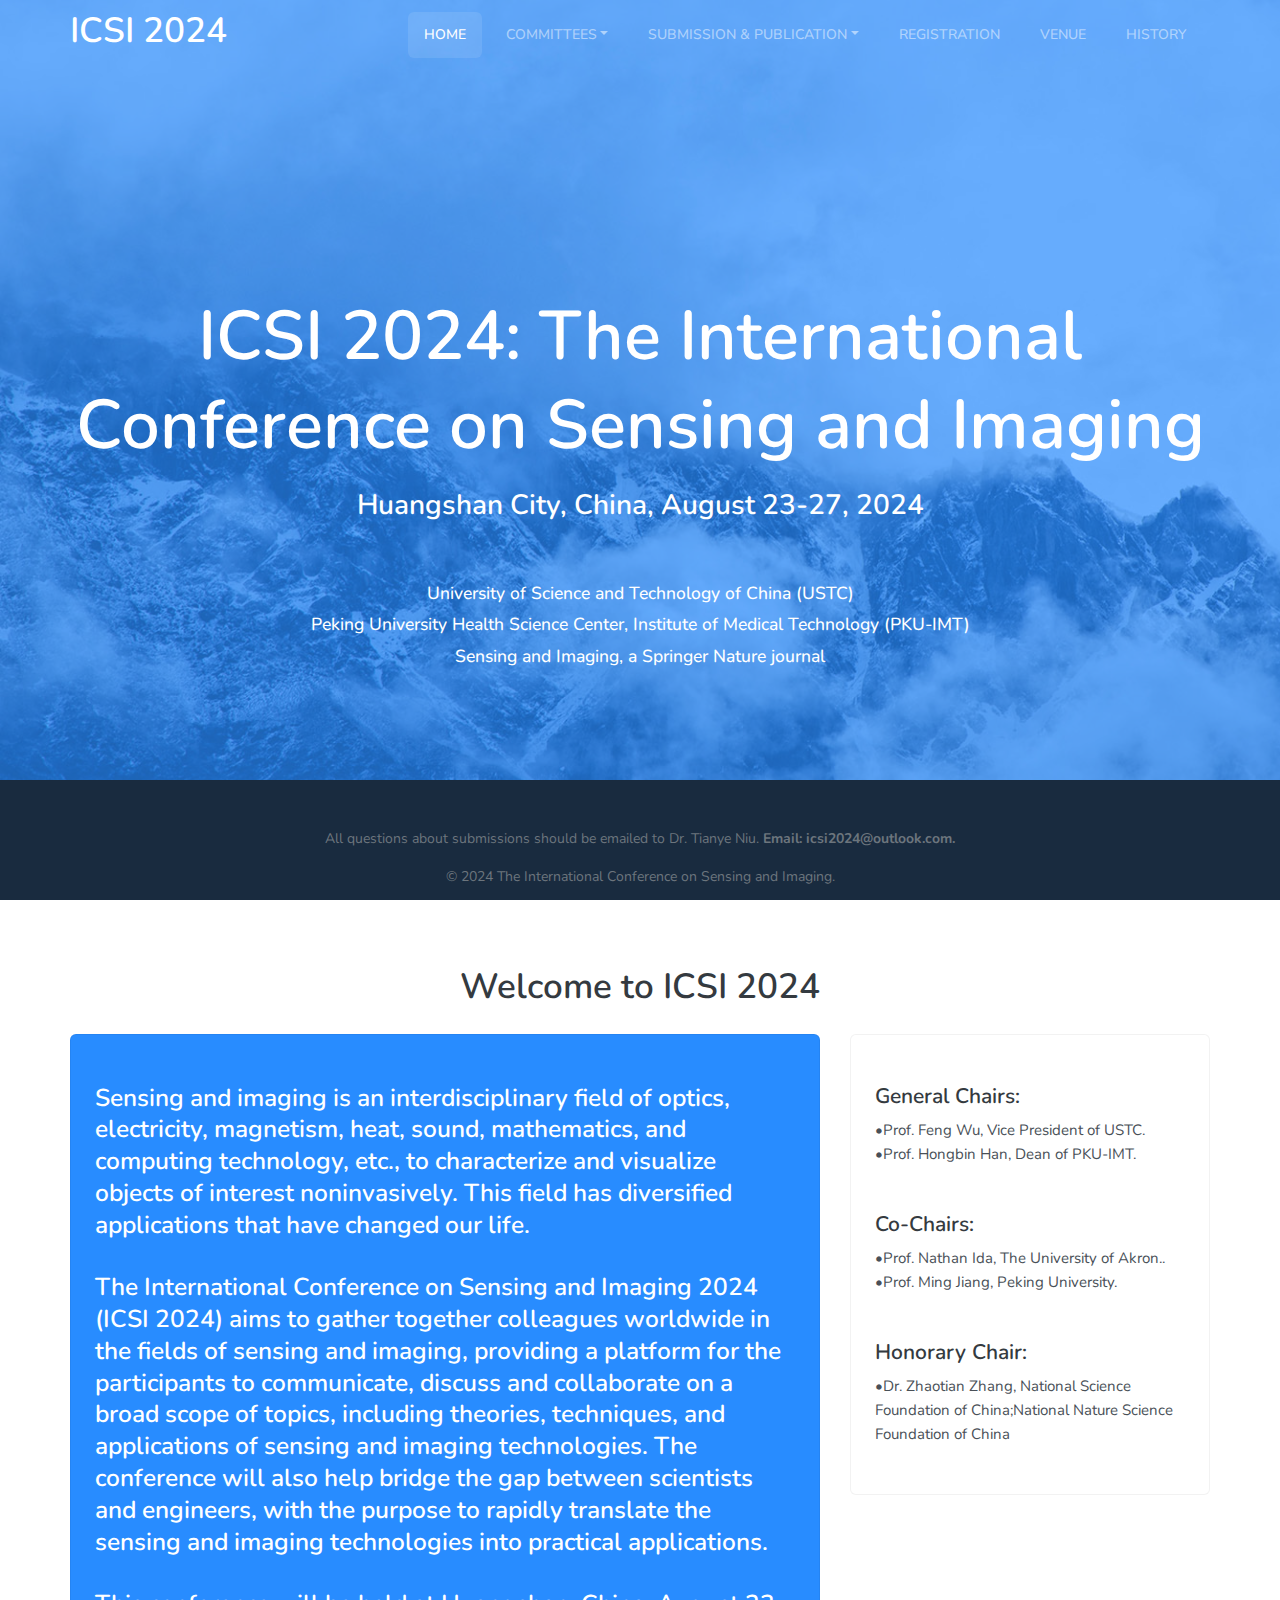
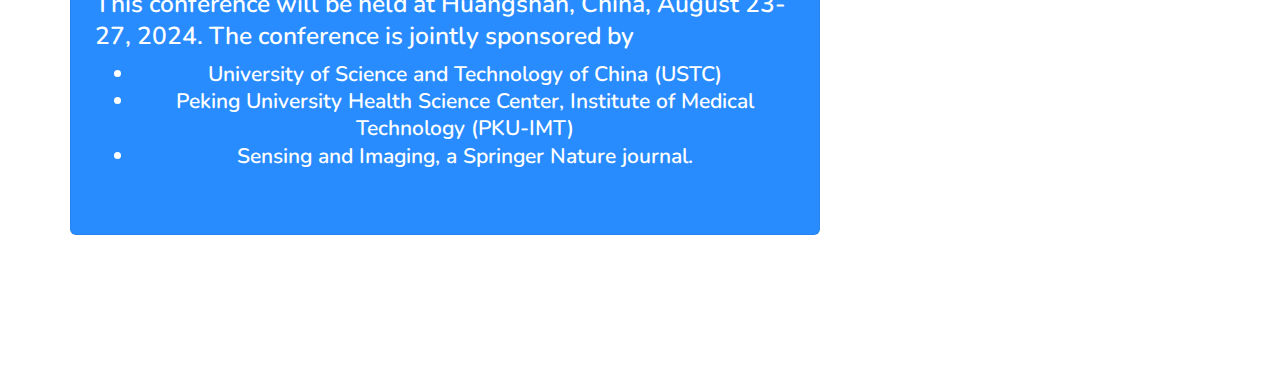
==== index.html @ db4b4c0b "Update index.html" ====
<!DOCTYPE html>
<html>
  <head>
    <meta charset="utf-8">
    <!-- <meta name="viewport" content="width=device-width, initial-scale=1, shrink-to-fit=no"> -->
    <meta name="viewport" content="width=device-width, initial-scale=1, maximum-scale=1, user-scalable=no">
    <meta name="description" content="Probably the most complete UI kit out there. Multiple functionalities and controls added,  extended color palette and beautiful typography, designed as its own extended version of Bootstrap at  the highest level of quality.                             ">
    <meta name="author" content="Webpixels">
    <title>ICSI 2024</title>
    <!-- Fonts -->
    <link href="https://fonts.googleapis.com/css?family=Nunito:400,600,700,800|Roboto:400,500,700" rel="stylesheet">
    <!-- Theme CSS -->
    <link type="text/css" href="./assets/css/theme.css" rel="stylesheet">
    <!-- Demo CSS - No need to use these in your project -->
    <link type="text/css" href="./assets/css/demo.css" rel="stylesheet">
  </head>
  <body style="padding-right:0;padding-left:0">
    <nav class="navbar navbar-expand-lg navbar-transparent navbar-dark bg-dark">
        <div class="container">
            <h1 class="text-white" >ICSI 2024</h1>
          <div class="navbar-collapse offcanvas-collapse" id="navbar_main">
            <ul class="navbar-nav ml-auto align-items-lg-center">
              <h6 class="dropdown-header font-weight-600 d-lg-none px-0">Menu</h6>
              <li class="nav-item active">
                <a class="nav-link" href="./index.html">HOME</a>
              </li>
              <li class="nav-item dropdown">
                <a class="nav-link dropdown-toggle" href="#" id="navbar_main_dropdown_1" role="button" data-toggle="dropdown" aria-haspopup="true" aria-expanded="false">COMMITTEES</a>
                <div class="dropdown-menu" aria-labelledby="navbar_1_dropdown_1">
                  <a class="dropdown-item" href="./committee/Academic.htm">Academic Committee</a>
                  <a class="dropdown-item" href="./committee/Organization.htm">Organization Committee</a>
                  <a class="dropdown-item" href="./committee/Program.htm">Program Committee</a>
                  <a class="dropdown-item" href="./committee/Award.htm">Award Committee</a>
                  <a class="dropdown-item" href="./committee/Invited.htm">Invited Speakers</a>
                  <a class="dropdown-item" href="./committee/Sponsors.htm">Sponsors</a>
                </div>
              </li>
              <li class="nav-item dropdown">
                <a class="nav-link dropdown-toggle" href="#" id="navbar_main_dropdown_1" role="button" data-toggle="dropdown" aria-haspopup="true" aria-expanded="false">SUBMISSION & PUBLICATION</a>
                <div class="dropdown-menu" aria-labelledby="navbar_1_dropdown_1">
                  <a class="dropdown-item" href="./SUB_PUBLI/Submission.htm">Submission Guidelines</a>
                  <a class="dropdown-item" href="./SUB_PUBLI/Topics.htm">Scope and Sessions</a>
                  <a class="dropdown-item" href="./SUB_PUBLI/Publication.htm">Publication</a>
                  <a class="dropdown-item" href="./SUB_PUBLI/Best_paper.htm">Best Paper Awards</a>
                </div>
              </li>
              <li class="nav-item">
                <a class="nav-link" href="./register/register.html">REGISTRATION</a>
              </li>
              <li class="nav-item">
                <a class="nav-link" href="./VENUE/venue.htm">VENUE</a>
              </li>
              <li class="nav-item">
                <a class="nav-link" href="./HISTORY/history.htm">HISTORY</a>
              </li>
            </ul>
          </div>
        </div>
      </nav>
    
    <main class="main">
        
      <section class="spotlight parallax bg-cover bg-size--cover" data-spotlight="fullscreen" style="background-image: url('assets/images/backgrounds/img-1.jpg');">
        <span class="mask bg-primary alpha-7"></span>
        <div class="spotlight-holder py-lg pt-lg-xl">
          <div class="container d-flex align-items-center no-padding">
            <div class="col">
              <div class="row cols-xs-space align-items-center text-center text-md-left justify-content-center">
                <div class="col-20">
                  <div class="text-center mt-5">
                    <h2 class="heading display-4 font-weight-400 text-white mt-5 animated"  data-animation-in="fadeInUp" data-animation-delay="2000">
                      <span class="font-weight-600" style="font-size: calc(1em + 1vw); width: 200%; ">ICSI 2024: The International Conference on Sensing and Imaging</span>
                    </h2>
                    <p class=" font-weight-500 text-white mt-3 lh-180 c-white animated" data-animation-in="fadeInUp" data-animation-delay="2500">
                      <h2 class="text-white">Huangshan City, China, August 23-27, 2024</h4>
                    </p>
                    <br>
                    <!-- <p class="lead font-weight-500 text-white mt-3 lh-180 c-white animated" data-animation-in="fadeInUp" data-animation-delay="2500">
                       <h2 class="text-white">Register for your participation </h4></b><br><br><br><br><br><br><br><br>
                    </p> -->
                    <p class="lead font-weight-500 text-white mt-3 lh-180 c-white animated" data-animation-in="fadeInUp" data-animation-delay="2500">
                        University of Science and Technology of China (USTC)<br>
                        Peking University Health Science Center, Institute of Medical Technology (PKU-IMT)<br>
                        Sensing and Imaging, a Springer Nature journal
                    </p>
                  </div>
                </div>
              </div>
            </div>
          </div>
        </div>
      </section> 

    <section class="slice-lg">
        <div class="container">
            <h1 class="text-center mb-4">
                Welcome to ICSI 2024
            </h1>
          <div class="row-wrapper">
            <div class="row cols-xs-space cols-sm-space cols-md-space">
              <div class="col-md-8">
                <div class="card bg-primary">
                  <div class="card-body py-5">
                    <div class="d-flex align-items-start">
                      <div class="icon-text">
                        <h3 class="heading text-white h3">Sensing and imaging is an interdisciplinary field of optics, electricity, magnetism, heat, sound, mathematics, and computing technology, etc., to characterize and visualize objects of interest noninvasively. This field has diversified applications that have changed our life.</h3>
                        <br>
                        <h3 class="heading text-white h3">The International Conference on Sensing and Imaging 2024 (ICSI 2024) aims to gather together colleagues worldwide in the fields of sensing and imaging, providing a platform for the participants to communicate, discuss and collaborate on a broad scope of topics, including theories, techniques, and applications of sensing and imaging technologies. The conference will also help bridge the gap between scientists and engineers, with the purpose to rapidly translate the sensing and imaging technologies into practical applications.</h3>
                        <br>
                        <h3 class="heading text-white h3">This conference will be held at Huangshan, China, August 23-27, 2024. 
                            The conference is jointly sponsored by
                        </h3>
                        <h4>
                            <ul class="text-center text-white">
                                <li>University of Science and Technology of China (USTC)</li>
                                <li>Peking University Health Science Center, Institute of Medical Technology (PKU-IMT)</li>
                                <li>Sensing and Imaging, a Springer Nature journal.</li>    
                            </ul>
                        </h4>
                    </div>
                    </div>
                  </div>
                </div>
              </div>
              <div class="col-md-4">
                <div class="card">
                  <div class="card-body py-5">
                    <div class="d-flex align-items-start">
                      <div class="icon-text">
                        <h3 class="heading h4">General Chairs:</h3>
                        <p class="mb-0" style="font-size:15px;">•Prof. Feng Wu, Vice President of USTC.<br>
                            •Prof. Hongbin Han, Dean of PKU-IMT.</p>
                        <br><br>
                        <h3 class="heading h4" >Co-Chairs:</h3>
                        <p class="mb-0" style="font-size:15px;">•Prof. Nathan Ida, The University of Akron..<br>
                            •Prof. Ming Jiang, Peking University.</p>
                            <br><br>
                        <h3 class="heading h4" >Honorary Chair:</h3>
                        <p class="mb-0" style="font-size:15px;">•Dr. Zhaotian Zhang, National Science Foundation of China;National Nature Science Foundation of China</p>                    
                      </div>
                    </div>
                  </div>
                </div>
              </div>
            </div>
          </div>

        </div>
      </section>

    </main>
    <footer class="pt-5 pb-3 footer  footer-dark bg-tertiary">
        <div class="container">
          
          <!-- <div class="d-flex align-items-center"> -->
            <span class="center">
            <p class="text-center">All questions about submissions should be emailed to Dr. Tianye Niu.
                <strong>Email: icsi2024@outlook.com.</strong></p>
              &copy; 2024 The International Conference on Sensing and Imaging.
            </span>
          <!-- </div> -->
        </div>
      </footer>
    <!-- Core -->
    <script src="./assets/vendor/jquery/jquery.min.js"></script>
    <script src="./assets/vendor/popper/popper.min.js"></script>
    <script src="./assets/js/bootstrap/bootstrap.min.js"></script>
    <!-- FontAwesome 5 -->
    <script src="./assets/vendor/fontawesome/js/fontawesome-all.min.js" defer></script>
    <!-- Page plugins -->
    <script src="./assets/vendor/bootstrap-select/js/bootstrap-select.min.js"></script>
    <script src="./assets/vendor/bootstrap-tagsinput/bootstrap-tagsinput.min.js"></script>
    <script src="./assets/vendor/input-mask/input-mask.min.js"></script>
    <script src="./assets/vendor/nouislider/js/nouislider.min.js"></script>
    <script src="./assets/vendor/textarea-autosize/textarea-autosize.min.js"></script>
    <!-- Theme JS -->
    <script src="./assets/js/theme.js"></script>
  </body>
</html>
---- assets/css/theme.css ----
:root{--blue: #3369d6;--indigo: #5603ad;--purple: #801096;--pink: #e36397;--red: #f03;--orange: #ff3b00;--yellow: #ffd600;--green: #00c759;--teal: #73e9ef;--cyan: #2bffc6;--white: #fff;--gray: #6c757d;--gray-dark: #343a40;--light: #dee2e6;--lighter: #f8f9fa;--primary: #288cff;--secondary: #e8f2ff;--success: #00c759;--info: #73e9ef;--warning: #ff3b00;--danger: #f03;--light: #e9ecef;--dark: #343a40;--tertiary: #192b3f;--breakpoint-xs: 0;--breakpoint-sm: 576px;--breakpoint-md: 768px;--breakpoint-lg: 992px;--breakpoint-xl: 1200px;--font-family-sans-serif: -apple-system, BlinkMacSystemFont, "Segoe UI", Roboto, "Helvetica Neue", Arial, sans-serif, "Apple Color Emoji", "Segoe UI Emoji", "Segoe UI Symbol";--font-family-monospace: SFMono-Regular, Menlo, Monaco, Consolas, "Liberation Mono", "Courier New", monospace}*,*::before,*::after{box-sizing:border-box}html{font-family:sans-serif;line-height:1.15;-webkit-text-size-adjust:100%;-ms-text-size-adjust:100%;-ms-overflow-style:scrollbar;-webkit-tap-highlight-color:transparent}@-ms-viewport{width:device-width}article,aside,dialog,figcaption,figure,footer,header,hgroup,main,nav,section{display:block}
body{margin:0;font-family:"Nunito",sans-serif;font-size:.875rem;font-weight:400;line-height:1.6;color:#495057;text-align:left;background-color:#fff}[tabindex="-1"]:focus{outline:0 !important}hr{box-sizing:content-box;height:0;overflow:visible}h1,h2,h3,h4,h5,h6{margin-top:0;margin-bottom:.5rem}p{margin-top:0;margin-bottom:1rem}abbr[title],abbr[data-original-title]{text-decoration:underline;text-decoration:underline dotted;cursor:help;border-bottom:0}address{margin-bottom:1rem;font-style:normal;line-height:inherit}ol,ul,dl{margin-top:0;margin-bottom:1rem}ol ol,ul ul,ol ul,ul ol{margin-bottom:0}dt{font-weight:600}dd{margin-bottom:.5rem;margin-left:0}blockquote{margin:0 0 1rem}dfn{font-style:italic}b,strong{font-weight:bolder}small{font-size:80%}sub,sup{position:relative;font-size:75%;line-height:0;vertical-align:baseline}sub{bottom:-.25em}sup{top:-.5em}a{color:#288cff;text-decoration:none;background-color:transparent;-webkit-text-decoration-skip:objects}a:hover{color:#0066db;text-decoration:unone}a:not([href]):not([tabindex]){color:inherit;text-decoration:none}a:not([href]):not([tabindex]):hover,a:not([href]):not([tabindex]):focus{color:inherit;text-decoration:none}a:not([href]):not([tabindex]):focus{outline:0}pre,code,kbd,samp{font-family:monospace, monospace;font-size:1em}pre{margin-top:0;margin-bottom:1rem;overflow:auto;-ms-overflow-style:scrollbar}figure{margin:0 0 1rem}img{vertical-align:middle;border-style:none}svg:not(:root){overflow:hidden}table{border-collapse:collapse}caption{padding-top:.75rem;padding-bottom:.75rem;color:#adb5bd;text-align:left;caption-side:bottom}th{text-align:inherit}label{display:inline-block;margin-bottom:.5rem}button{border-radius:0}button:focus{outline:1px dotted;outline:5px auto -webkit-focus-ring-color}input,button,select,optgroup,textarea{margin:0;font-family:inherit;font-size:inherit;line-height:inherit}button,input{overflow:visible}button,select{text-transform:none}button,html [type="button"],[type="reset"],[type="submit"]{-webkit-appearance:button}button::-moz-focus-inner,[type="button"]::-moz-focus-inner,[type="reset"]::-moz-focus-inner,[type="submit"]::-moz-focus-inner{padding:0;border-style:none}input[type="radio"],input[type="checkbox"]{box-sizing:border-box;padding:0}input[type="date"],input[type="time"],input[type="datetime-local"],input[type="month"]{-webkit-appearance:listbox}textarea{overflow:auto;resize:vertical}fieldset{min-width:0;padding:0;margin:0;border:0}legend{display:block;width:100%;max-width:100%;padding:0;margin-bottom:.5rem;font-size:1.5rem;line-height:inherit;color:inherit;white-space:normal}progress{vertical-align:baseline}[type="number"]::-webkit-inner-spin-button,[type="number"]::-webkit-outer-spin-button{height:auto}[type="search"]{outline-offset:-2px;-webkit-appearance:none}[type="search"]::-webkit-search-cancel-button,[type="search"]::-webkit-search-decoration{-webkit-appearance:none}::-webkit-file-upload-button{font:inherit;-webkit-appearance:button}output{display:inline-block}summary{display:list-item;cursor:pointer}template{display:none}[hidden]{display:none !important}h1,h2,h3,h4,h5,h6,.h1,.h2,.h3,.h4,.h5,.h6{margin-bottom:.5rem;font-family:inherit;font-weight:600;line-height:1.3;color:#343a40}h1,.h1{font-size:2.1875rem}h2,.h2{font-size:1.75rem}h3,.h3{font-size:1.53125rem}h4,.h4{font-size:1.3125rem}h5,.h5{font-size:1.09375rem}h6,.h6{font-size:.875rem}.lead{font-size:1.09375rem;font-weight:300}.display-1{font-size:6rem;font-weight:300;line-height:1.3}.display-2{font-size:5.5rem;font-weight:300;line-height:1.3}.display-3{font-size:4.5rem;font-weight:300;line-height:1.3}.display-4{font-size:3.5rem;font-weight:300;line-height:1.3}hr{margin-top:1rem;margin-bottom:1rem;border:0;border-top:.0625rem solid rgba(0,0,0,0.1)}small,.small{font-size:80%;font-weight:400}mark,.mark{padding:.2em;background-color:#fcf8e3}.list-unstyled{padding-left:0;list-style:none}.list-inline{padding-left:0;list-style:none}.list-inline-item{display:inline-block}.list-inline-item:not(:last-child){margin-right:.5rem}.initialism{font-size:90%;text-transform:uppercase}.blockquote{margin-bottom:1rem;font-size:1.09375rem}.blockquote-footer{display:block;font-size:80%;color:#6c757d}.blockquote-footer::before{content:"\2014 \00A0"}.img-fluid{max-width:100%;height:auto}.img-thumbnail{padding:.25rem;background-color:#fff;border:.0625rem solid #dee2e6;border-radius:.375rem;box-shadow:0 1px 2px rgba(0,0,0,0.075);max-width:100%;height:auto}.figure{display:inline-block}.figure-img{margin-bottom:.5rem;line-height:1}.figure-caption{font-size:90%;color:#6c757d}code,kbd,pre,samp{font-family:SFMono-Regular,Menlo,Monaco,Consolas,"Liberation Mono","Courier New",monospace}code{font-size:87.5%;color:#e36397;word-break:break-word}a>code{color:inherit}kbd{padding:.2rem .4rem;font-size:87.5%;color:#fff;background-color:#212529;border-radius:.25rem;box-shadow:inset 0 -0.1rem 0 rgba(0,0,0,0.25)}kbd kbd{padding:0;font-size:100%;font-weight:600;box-shadow:none}pre{display:block;font-size:87.5%;color:#212529}pre code{font-size:inherit;color:inherit;word-break:normal}.pre-scrollable{max-height:340px;overflow-y:scroll}.container{width:100%;padding-right:0px;padding-left:0px;margin-right:auto;margin-left:auto}@media (min-width: 576px){.container{max-width:540px}}@media (min-width: 768px){.container{max-width:720px}}@media (min-width: 992px){.container{max-width:960px}}@media (min-width: 1200px){.container{max-width:1140px}}.container-fluid{width:100%;padding-right:0;padding-left:0;margin-right:auto;margin-left:auto}.row{display:flex;flex-wrap:wrap;margin-right:-15px;margin-left:-15px}.no-gutters{margin-right:0;margin-left:0}.no-gutters>.col,.no-gutters>[class*="col-"]{padding-right:0;padding-left:0}.col-1,.col-2,.col-3,.col-4,.col-5,.col-6,.col-7,.col-8,.col-9,.col-10,.col-11,.col-12,.col,.col-auto,.col-sm-1,.col-sm-2,.col-sm-3,.col-sm-4,.col-sm-5,.col-sm-6,.col-sm-7,.col-sm-8,.col-sm-9,.col-sm-10,.col-sm-11,.col-sm-12,.col-sm,.col-sm-auto,.col-md-1,.col-md-2,.col-md-3,.col-md-4,.col-md-5,.col-md-6,.col-md-7,.col-md-8,.col-md-9,.col-md-10,.col-md-11,.col-md-12,.col-md,.col-md-auto,.col-lg-1,.col-lg-2,.col-lg-3,.col-lg-4,.col-lg-5,.col-lg-6,.col-lg-7,.col-lg-8,.col-lg-9,.col-lg-10,.col-lg-11,.col-lg-12,.col-lg,.col-lg-auto,.col-xl-1,.col-xl-2,.col-xl-3,.col-xl-4,.col-xl-5,.col-xl-6,.col-xl-7,.col-xl-8,.col-xl-9,.col-xl-10,.col-xl-11,.col-xl-12,.col-xl,.col-xl-auto{position:relative;width:100%;min-height:1px;padding-right:15px;padding-left:15px}.col{flex-basis:0;flex-grow:1;max-width:100%}.col-auto{flex:0 0 auto;width:auto;max-width:none}.col-1{flex:0 0 8.3333333333%;max-width:8.3333333333%}.col-2{flex:0 0 16.6666666667%;max-width:16.6666666667%}.col-3{flex:0 0 25%;max-width:25%}.col-4{flex:0 0 33.3333333333%;max-width:33.3333333333%}.col-5{flex:0 0 41.6666666667%;max-width:41.6666666667%}.col-6{flex:0 0 50%;max-width:50%}.col-7{flex:0 0 58.3333333333%;max-width:58.3333333333%}.col-8{flex:0 0 66.6666666667%;max-width:66.6666666667%}.col-9{flex:0 0 75%;max-width:75%}.col-10{flex:0 0 83.3333333333%;max-width:83.3333333333%}.col-11{flex:0 0 91.6666666667%;max-width:91.6666666667%}.col-12{flex:0 0 100%;max-width:100%}.order-first{order:-1}.order-last{order:13}.order-0{order:0}.order-1{order:1}.order-2{order:2}.order-3{order:3}.order-4{order:4}.order-5{order:5}.order-6{order:6}.order-7{order:7}.order-8{order:8}.order-9{order:9}.order-10{order:10}.order-11{order:11}.order-12{order:12}.offset-1{margin-left:8.3333333333%}.offset-2{margin-left:16.6666666667%}.offset-3{margin-left:25%}.offset-4{margin-left:33.3333333333%}.offset-5{margin-left:41.6666666667%}.offset-6{margin-left:50%}.offset-7{margin-left:58.3333333333%}.offset-8{margin-left:66.6666666667%}.offset-9{margin-left:75%}.offset-10{margin-left:83.3333333333%}.offset-11{margin-left:91.6666666667%}@media (min-width: 576px){.col-sm{flex-basis:0;flex-grow:1;max-width:100%}.col-sm-auto{flex:0 0 auto;width:auto;max-width:none}.col-sm-1{flex:0 0 8.3333333333%;max-width:8.3333333333%}.col-sm-2{flex:0 0 16.6666666667%;max-width:16.6666666667%}.col-sm-3{flex:0 0 25%;max-width:25%}.col-sm-4{flex:0 0 33.3333333333%;max-width:33.3333333333%}.col-sm-5{flex:0 0 41.6666666667%;max-width:41.6666666667%}.col-sm-6{flex:0 0 50%;max-width:50%}.col-sm-7{flex:0 0 58.3333333333%;max-width:58.3333333333%}.col-sm-8{flex:0 0 66.6666666667%;max-width:66.6666666667%}.col-sm-9{flex:0 0 75%;max-width:75%}.col-sm-10{flex:0 0 83.3333333333%;max-width:83.3333333333%}.col-sm-11{flex:0 0 91.6666666667%;max-width:91.6666666667%}.col-sm-12{flex:0 0 100%;max-width:100%}.order-sm-first{order:-1}.order-sm-last{order:13}.order-sm-0{order:0}.order-sm-1{order:1}.order-sm-2{order:2}.order-sm-3{order:3}.order-sm-4{order:4}.order-sm-5{order:5}.order-sm-6{order:6}.order-sm-7{order:7}.order-sm-8{order:8}.order-sm-9{order:9}.order-sm-10{order:10}.order-sm-11{order:11}.order-sm-12{order:12}.offset-sm-0{margin-left:0}.offset-sm-1{margin-left:8.3333333333%}.offset-sm-2{margin-left:16.6666666667%}.offset-sm-3{margin-left:25%}.offset-sm-4{margin-left:33.3333333333%}.offset-sm-5{margin-left:41.6666666667%}.offset-sm-6{margin-left:50%}.offset-sm-7{margin-left:58.3333333333%}.offset-sm-8{margin-left:66.6666666667%}.offset-sm-9{margin-left:75%}.offset-sm-10{margin-left:83.3333333333%}.offset-sm-11{margin-left:91.6666666667%}}@media (min-width: 768px){.col-md{flex-basis:0;flex-grow:1;max-width:100%}.col-md-auto{flex:0 0 auto;width:auto;max-width:none}.col-md-1{flex:0 0 8.3333333333%;max-width:8.3333333333%}.col-md-2{flex:0 0 16.6666666667%;max-width:16.6666666667%}.col-md-3{flex:0 0 25%;max-width:25%}.col-md-4{flex:0 0 33.3333333333%;max-width:33.3333333333%}.col-md-5{flex:0 0 41.6666666667%;max-width:41.6666666667%}.col-md-6{flex:0 0 50%;max-width:50%}.col-md-7{flex:0 0 58.3333333333%;max-width:58.3333333333%}.col-md-8{flex:0 0 66.6666666667%;max-width:66.6666666667%}.col-md-9{flex:0 0 75%;max-width:75%}.col-md-10{flex:0 0 83.3333333333%;max-width:83.3333333333%}.col-md-11{flex:0 0 91.6666666667%;max-width:91.6666666667%}.col-md-12{flex:0 0 100%;max-width:100%}.order-md-first{order:-1}.order-md-last{order:13}.order-md-0{order:0}.order-md-1{order:1}.order-md-2{order:2}.order-md-3{order:3}.order-md-4{order:4}.order-md-5{order:5}.order-md-6{order:6}.order-md-7{order:7}.order-md-8{order:8}.order-md-9{order:9}.order-md-10{order:10}.order-md-11{order:11}.order-md-12{order:12}.offset-md-0{margin-left:0}.offset-md-1{margin-left:8.3333333333%}.offset-md-2{margin-left:16.6666666667%}.offset-md-3{margin-left:25%}.offset-md-4{margin-left:33.3333333333%}.offset-md-5{margin-left:41.6666666667%}.offset-md-6{margin-left:50%}.offset-md-7{margin-left:58.3333333333%}.offset-md-8{margin-left:66.6666666667%}.offset-md-9{margin-left:75%}.offset-md-10{margin-left:83.3333333333%}.offset-md-11{margin-left:91.6666666667%}}@media (min-width: 992px){.col-lg{flex-basis:0;flex-grow:1;max-width:100%}.col-lg-auto{flex:0 0 auto;width:auto;max-width:none}.col-lg-1{flex:0 0 8.3333333333%;max-width:8.3333333333%}.col-lg-2{flex:0 0 16.6666666667%;max-width:16.6666666667%}.col-lg-3{flex:0 0 25%;max-width:25%}.col-lg-4{flex:0 0 33.3333333333%;max-width:33.3333333333%}.col-lg-5{flex:0 0 41.6666666667%;max-width:41.6666666667%}.col-lg-6{flex:0 0 50%;max-width:50%}.col-lg-7{flex:0 0 58.3333333333%;max-width:58.3333333333%}.col-lg-8{flex:0 0 66.6666666667%;max-width:66.6666666667%}.col-lg-9{flex:0 0 75%;max-width:75%}.col-lg-10{flex:0 0 83.3333333333%;max-width:83.3333333333%}.col-lg-11{flex:0 0 91.6666666667%;max-width:91.6666666667%}.col-lg-12{flex:0 0 100%;max-width:100%}.order-lg-first{order:-1}.order-lg-last{order:13}.order-lg-0{order:0}.order-lg-1{order:1}.order-lg-2{order:2}.order-lg-3{order:3}.order-lg-4{order:4}.order-lg-5{order:5}.order-lg-6{order:6}.order-lg-7{order:7}.order-lg-8{order:8}.order-lg-9{order:9}.order-lg-10{order:10}.order-lg-11{order:11}.order-lg-12{order:12}.offset-lg-0{margin-left:0}.offset-lg-1{margin-left:8.3333333333%}.offset-lg-2{margin-left:16.6666666667%}.offset-lg-3{margin-left:25%}.offset-lg-4{margin-left:33.3333333333%}.offset-lg-5{margin-left:41.6666666667%}.offset-lg-6{margin-left:50%}.offset-lg-7{margin-left:58.3333333333%}.offset-lg-8{margin-left:66.6666666667%}.offset-lg-9{margin-left:75%}.offset-lg-10{margin-left:83.3333333333%}.offset-lg-11{margin-left:91.6666666667%}}@media (min-width: 1200px){.col-xl{flex-basis:0;flex-grow:1;max-width:100%}.col-xl-auto{flex:0 0 auto;width:auto;max-width:none}.col-xl-1{flex:0 0 8.3333333333%;max-width:8.3333333333%}.col-xl-2{flex:0 0 16.6666666667%;max-width:16.6666666667%}.col-xl-3{flex:0 0 25%;max-width:25%}.col-xl-4{flex:0 0 33.3333333333%;max-width:33.3333333333%}.col-xl-5{flex:0 0 41.6666666667%;max-width:41.6666666667%}.col-xl-6{flex:0 0 50%;max-width:50%}.col-xl-7{flex:0 0 58.3333333333%;max-width:58.3333333333%}.col-xl-8{flex:0 0 66.6666666667%;max-width:66.6666666667%}.col-xl-9{flex:0 0 75%;max-width:75%}.col-xl-10{flex:0 0 83.3333333333%;max-width:83.3333333333%}.col-xl-11{flex:0 0 91.6666666667%;max-width:91.6666666667%}.col-xl-12{flex:0 0 100%;max-width:100%}.order-xl-first{order:-1}.order-xl-last{order:13}.order-xl-0{order:0}.order-xl-1{order:1}.order-xl-2{order:2}.order-xl-3{order:3}.order-xl-4{order:4}.order-xl-5{order:5}.order-xl-6{order:6}.order-xl-7{order:7}.order-xl-8{order:8}.order-xl-9{order:9}.order-xl-10{order:10}.order-xl-11{order:11}.order-xl-12{order:12}.offset-xl-0{margin-left:0}.offset-xl-1{margin-left:8.3333333333%}.offset-xl-2{margin-left:16.6666666667%}.offset-xl-3{margin-left:25%}.offset-xl-4{margin-left:33.3333333333%}.offset-xl-5{margin-left:41.6666666667%}.offset-xl-6{margin-left:50%}.offset-xl-7{margin-left:58.3333333333%}.offset-xl-8{margin-left:66.6666666667%}.offset-xl-9{margin-left:75%}.offset-xl-10{margin-left:83.3333333333%}.offset-xl-11{margin-left:91.6666666667%}}.table{width:100%;max-width:100%;margin-bottom:1rem;background-color:transparent}.table th,.table td{padding:.75rem;vertical-align:top;border-top:.0625rem solid #dee2e6}.table thead th{vertical-align:bottom;border-bottom:.125rem solid #dee2e6}.table tbody+tbody{border-top:.125rem solid #dee2e6}.table .table{background-color:#fff}.table-sm th,.table-sm td{padding:.3rem}.table-bordered{border:.0625rem solid #dee2e6}.table-bordered th,.table-bordered td{border:.0625rem solid #dee2e6}.table-bordered thead th,.table-bordered thead td{border-bottom-width:.125rem}.table-striped tbody tr:nth-of-type(odd){background-color:rgba(0,0,0,0.05)}.table-hover tbody tr:hover{background-color:rgba(0,0,0,0.075)}.table-primary,.table-primary>th,.table-primary>td{background-color:#c3dfff}.table-hover .table-primary:hover{background-color:#aad1ff}.table-hover .table-primary:hover>td,.table-hover .table-primary:hover>th{background-color:#aad1ff}.table-secondary,.table-secondary>th,.table-secondary>td{background-color:#f9fbff}.table-hover .table-secondary:hover{background-color:#e0eaff}.table-hover .table-secondary:hover>td,.table-hover .table-secondary:hover>th{background-color:#e0eaff}.table-success,.table-success>th,.table-success>td{background-color:#b8efd1}.table-hover .table-success:hover{background-color:#a3eac4}.table-hover .table-success:hover>td,.table-hover .table-success:hover>th{background-color:#a3eac4}.table-info,.table-info>th,.table-info>td{background-color:#d8f9fb}.table-hover .table-info:hover{background-color:#c1f5f9}.table-hover .table-info:hover>td,.table-hover .table-info:hover>th{background-color:#c1f5f9}.table-warning,.table-warning>th,.table-warning>td{background-color:#ffc8b8}.table-hover .table-warning:hover{background-color:#ffb49f}.table-hover .table-warning:hover>td,.table-hover .table-warning:hover>th{background-color:#ffb49f}.table-danger,.table-danger>th,.table-danger>td{background-color:#ffb8c6}.table-hover .table-danger:hover{background-color:#ff9fb2}.table-hover .table-danger:hover>td,.table-hover .table-danger:hover>th{background-color:#ff9fb2}.table-light,.table-light>th,.table-light>td{background-color:#f9fafb}.table-hover .table-light:hover{background-color:#eaedf1}.table-hover .table-light:hover>td,.table-hover .table-light:hover>th{background-color:#eaedf1}.table-dark,.table-dark>th,.table-dark>td{background-color:#c6c8ca}.table-hover .table-dark:hover{background-color:#b9bbbe}.table-hover .table-dark:hover>td,.table-hover .table-dark:hover>th{background-color:#b9bbbe}.table-tertiary,.table-tertiary>th,.table-tertiary>td{background-color:#bfc4c9}.table-hover .table-tertiary:hover{background-color:#b1b7bd}.table-hover .table-tertiary:hover>td,.table-hover .table-tertiary:hover>th{background-color:#b1b7bd}.table-active,.table-active>th,.table-active>td{background-color:rgba(0,0,0,0.075)}.table-hover .table-active:hover{background-color:rgba(0,0,0,0.075)}.table-hover .table-active:hover>td,.table-hover .table-active:hover>th{background-color:rgba(0,0,0,0.075)}.table .thead-dark th{color:#fff;background-color:#212529;border-color:#32383e}.table .thead-light th{color:#495057;background-color:#e9ecef;border-color:#dee2e6}.table-dark{color:#fff;background-color:#212529}.table-dark th,.table-dark td,.table-dark thead th{border-color:#32383e}.table-dark.table-bordered{border:0}.table-dark.table-striped tbody tr:nth-of-type(odd){background-color:rgba(255,255,255,0.05)}.table-dark.table-hover tbody tr:hover{background-color:rgba(255,255,255,0.075)}@media (max-width: 575.98px){.table-responsive-sm{display:block;width:100%;overflow-x:auto;-webkit-overflow-scrolling:touch;-ms-overflow-style:-ms-autohiding-scrollbar}.table-responsive-sm>.table-bordered{border:0}}@media (max-width: 767.98px){.table-responsive-md{display:block;width:100%;overflow-x:auto;-webkit-overflow-scrolling:touch;-ms-overflow-style:-ms-autohiding-scrollbar}.table-responsive-md>.table-bordered{border:0}}@media (max-width: 991.98px){.table-responsive-lg{display:block;width:100%;overflow-x:auto;-webkit-overflow-scrolling:touch;-ms-overflow-style:-ms-autohiding-scrollbar}.table-responsive-lg>.table-bordered{border:0}}@media (max-width: 1199.98px){.table-responsive-xl{display:block;width:100%;overflow-x:auto;-webkit-overflow-scrolling:touch;-ms-overflow-style:-ms-autohiding-scrollbar}.table-responsive-xl>.table-bordered{border:0}}.table-responsive{display:block;width:100%;overflow-x:auto;-webkit-overflow-scrolling:touch;-ms-overflow-style:-ms-autohiding-scrollbar}.table-responsive>.table-bordered{border:0}.form-control{display:block;width:100%;padding:.75rem 1rem;font-size:.875rem;line-height:1.6;color:#495057;background-color:#fff;background-clip:padding-box;border:.0625rem solid #ced4da;border-radius:.375rem;box-shadow:none;transition:all 0.2s ease-in-out}.form-control::-ms-expand{background-color:transparent;border:0}.form-control:focus{color:#495057;background-color:#f8f9fa;border-color:#ced4da;outline:0;box-shadow:none,0 4px 10px 0 rgba(0,0,0,0.04)}.form-control::placeholder{color:#6c757d;opacity:1}.form-control:disabled,.form-control[readonly]{background-color:#e9ecef;opacity:1}select.form-control:not([size]):not([multiple]){height:calc(2.9rem + .125rem)}select.form-control:focus::-ms-value{color:#495057;background-color:#fff}.form-control-file,.form-control-range{display:block;width:100%}.col-form-label{padding-top:calc(.75rem + .0625rem);padding-bottom:calc(.75rem + .0625rem);margin-bottom:0;font-size:inherit;line-height:1.6}.col-form-label-lg{padding-top:calc(.95rem + .0625rem);padding-bottom:calc(.95rem + .0625rem);font-size:1.09375rem;line-height:1.5}.col-form-label-sm{padding-top:calc(.55rem + .0625rem);padding-bottom:calc(.55rem + .0625rem);font-size:.765625rem;line-height:1.5}.form-control-plaintext{display:block;width:100%;padding-top:.75rem;padding-bottom:.75rem;margin-bottom:0;line-height:1.6;background-color:transparent;border:solid transparent;border-width:.0625rem 0}.form-control-plaintext.form-control-sm,.input-group-sm>.form-control-plaintext.form-control,.input-group-sm>.input-group-prepend>.form-control-plaintext.input-group-text,.input-group-sm>.input-group-append>.form-control-plaintext.input-group-text,.input-group-sm>.input-group-prepend>.form-control-plaintext.btn,.input-group-sm>.input-group-append>.form-control-plaintext.btn,.form-control-plaintext.form-control-lg,.input-group-lg>.form-control-plaintext.form-control,.input-group-lg>.input-group-prepend>.form-control-plaintext.input-group-text,.input-group-lg>.input-group-append>.form-control-plaintext.input-group-text,.input-group-lg>.input-group-prepend>.form-control-plaintext.btn,.input-group-lg>.input-group-append>.form-control-plaintext.btn{padding-right:0;padding-left:0}.form-control-sm,.input-group-sm>.form-control,.input-group-sm>.input-group-prepend>.input-group-text,.input-group-sm>.input-group-append>.input-group-text,.input-group-sm>.input-group-prepend>.btn,.input-group-sm>.input-group-append>.btn{padding:.55rem 1rem;font-size:.765625rem;line-height:1.5;border-radius:.25rem}select.form-control-sm:not([size]):not([multiple]),.input-group-sm>select.form-control:not([size]):not([multiple]),.input-group-sm>.input-group-prepend>select.input-group-text:not([size]):not([multiple]),.input-group-sm>.input-group-append>select.input-group-text:not([size]):not([multiple]),.input-group-sm>.input-group-prepend>select.btn:not([size]):not([multiple]),.input-group-sm>.input-group-append>select.btn:not([size]):not([multiple]){height:calc(2.2484375rem + .125rem)}.form-control-lg,.input-group-lg>.form-control,.input-group-lg>.input-group-prepend>.input-group-text,.input-group-lg>.input-group-append>.input-group-text,.input-group-lg>.input-group-prepend>.btn,.input-group-lg>.input-group-append>.btn{padding:.95rem 1rem;font-size:1.09375rem;line-height:1.5;border-radius:.375rem}select.form-control-lg:not([size]):not([multiple]),.input-group-lg>select.form-control:not([size]):not([multiple]),.input-group-lg>.input-group-prepend>select.input-group-text:not([size]):not([multiple]),.input-group-lg>.input-group-append>select.input-group-text:not([size]):not([multiple]),.input-group-lg>.input-group-prepend>select.btn:not([size]):not([multiple]),.input-group-lg>.input-group-append>select.btn:not([size]):not([multiple]){height:calc(3.540625rem + .125rem)}.form-group{margin-bottom:1rem}.form-text{display:block;margin-top:.25rem}.form-row{display:flex;flex-wrap:wrap;margin-right:-5px;margin-left:-5px}.form-row>.col,.form-row>[class*="col-"]{padding-right:5px;padding-left:5px}.form-check{position:relative;display:block;padding-left:1.25rem}.form-check-input{position:absolute;margin-top:.3rem;margin-left:-1.25rem}.form-check-input:disabled ~ .form-check-label{color:#adb5bd}.form-check-label{margin-bottom:0}.form-check-inline{display:inline-flex;align-items:center;padding-left:0;margin-right:.75rem}.form-check-inline .form-check-input{position:static;margin-top:0;margin-right:.3125rem;margin-left:0}.valid-feedback{display:none;width:100%;margin-top:.25rem;font-size:80%;color:#00c759}.valid-tooltip{position:absolute;top:100%;z-index:5;display:none;max-width:100%;padding:.5rem;margin-top:.1rem;font-size:.875rem;line-height:1;color:#fff;background-color:rgba(0,199,89,0.8);border-radius:.2rem}.was-validated .form-control:valid,.form-control.is-valid,.was-validated .custom-select:valid,.custom-select.is-valid{border-color:#00c759}.was-validated .form-control:valid:focus,.form-control.is-valid:focus,.was-validated .custom-select:valid:focus,.custom-select.is-valid:focus{border-color:#00c759;box-shadow:0 0 0 0 rgba(0,199,89,0.25)}.was-validated .form-control:valid ~ .valid-feedback,.was-validated .form-control:valid ~ .valid-tooltip,.form-control.is-valid ~ .valid-feedback,.form-control.is-valid ~ .valid-tooltip,.was-validated .custom-select:valid ~ .valid-feedback,.was-validated .custom-select:valid ~ .valid-tooltip,.custom-select.is-valid ~ .valid-feedback,.custom-select.is-valid ~ .valid-tooltip{display:block}.was-validated .form-check-input:valid ~ .form-check-label,.form-check-input.is-valid ~ .form-check-label{color:#00c759}.was-validated .form-check-input:valid ~ .valid-feedback,.was-validated .form-check-input:valid ~ .valid-tooltip,.form-check-input.is-valid ~ .valid-feedback,.form-check-input.is-valid ~ .valid-tooltip{display:block}.was-validated .custom-control-input:valid ~ .custom-control-label,.custom-control-input.is-valid ~ .custom-control-label{color:#00c759}.was-validated .custom-control-input:valid ~ .custom-control-label::before,.custom-control-input.is-valid ~ .custom-control-label::before{background-color:#48ff9a;border-color:#48ff9a}.was-validated .custom-control-input:valid ~ .valid-feedback,.was-validated .custom-control-input:valid ~ .valid-tooltip,.custom-control-input.is-valid ~ .valid-feedback,.custom-control-input.is-valid ~ .valid-tooltip{display:block}.was-validated .custom-control-input:valid:checked ~ .custom-control-label::before,.custom-control-input.is-valid:checked ~ .custom-control-label::before{background:#00fa70 linear-gradient(180deg, #26fb85, #00fa70) repeat-x;border-color:#48ff9a}.was-validated .custom-control-input:valid:focus ~ .custom-control-label::before,.custom-control-input.is-valid:focus ~ .custom-control-label::before{box-shadow:0 0 0 1px #fff,0 0 0 0 rgba(0,199,89,0.25)}.was-validated .custom-file-input:valid ~ .custom-file-label,.custom-file-input.is-valid ~ .custom-file-label{border-color:#00c759}.was-validated .custom-file-input:valid ~ .custom-file-label::before,.custom-file-input.is-valid ~ .custom-file-label::before{border-color:inherit}.was-validated .custom-file-input:valid ~ .valid-feedback,.was-validated .custom-file-input:valid ~ .valid-tooltip,.custom-file-input.is-valid ~ .valid-feedback,.custom-file-input.is-valid ~ .valid-tooltip{display:block}.was-validated .custom-file-input:valid:focus ~ .custom-file-label,.custom-file-input.is-valid:focus ~ .custom-file-label{box-shadow:0 0 0 0 rgba(0,199,89,0.25)}.invalid-feedback{display:none;width:100%;margin-top:.25rem;font-size:80%;color:#f03}.invalid-tooltip{position:absolute;top:100%;z-index:5;display:none;max-width:100%;padding:.5rem;margin-top:.1rem;font-size:.875rem;line-height:1;color:#fff;background-color:rgba(255,0,51,0.8);border-radius:.2rem}.was-validated .form-control:invalid,.form-control.is-invalid,.was-validated .custom-select:invalid,.custom-select.is-invalid{border-color:#f03}.was-validated .form-control:invalid:focus,.form-control.is-invalid:focus,.was-validated .custom-select:invalid:focus,.custom-select.is-invalid:focus{border-color:#f03;box-shadow:0 0 0 0 rgba(255,0,51,0.25)}.was-validated .form-control:invalid ~ .invalid-feedback,.was-validated .form-control:invalid ~ .invalid-tooltip,.form-control.is-invalid ~ .invalid-feedback,.form-control.is-invalid ~ .invalid-tooltip,.was-validated .custom-select:invalid ~ .invalid-feedback,.was-validated .custom-select:invalid ~ .invalid-tooltip,.custom-select.is-invalid ~ .invalid-feedback,.custom-select.is-invalid ~ .invalid-tooltip{display:block}.was-validated .form-check-input:invalid ~ .form-check-label,.form-check-input.is-invalid ~ .form-check-label{color:#f03}.was-validated .form-check-input:invalid ~ .invalid-feedback,.was-validated .form-check-input:invalid ~ .invalid-tooltip,.form-check-input.is-invalid ~ .invalid-feedback,.form-check-input.is-invalid ~ .invalid-tooltip{display:block}.was-validated .custom-control-input:invalid ~ .custom-control-label,.custom-control-input.is-invalid ~ .custom-control-label{color:#f03}.was-validated .custom-control-input:invalid ~ .custom-control-label::before,.custom-control-input.is-invalid ~ .custom-control-label::before{background-color:#ff8099;border-color:#ff8099}.was-validated .custom-control-input:invalid ~ .invalid-feedback,.was-validated .custom-control-input:invalid ~ .invalid-tooltip,.custom-control-input.is-invalid ~ .invalid-feedback,.custom-control-input.is-invalid ~ .invalid-tooltip{display:block}.was-validated .custom-control-input:invalid:checked ~ .custom-control-label::before,.custom-control-input.is-invalid:checked ~ .custom-control-label::before{background:#ff335c linear-gradient(180deg, #ff5274, #ff335c) repeat-x;border-color:#ff8099}.was-validated .custom-control-input:invalid:focus ~ .custom-control-label::before,.custom-control-input.is-invalid:focus ~ .custom-control-label::before{box-shadow:0 0 0 1px #fff,0 0 0 0 rgba(255,0,51,0.25)}.was-validated .custom-file-input:invalid ~ .custom-file-label,.custom-file-input.is-invalid ~ .custom-file-label{border-color:#f03}.was-validated .custom-file-input:invalid ~ .custom-file-label::before,.custom-file-input.is-invalid ~ .custom-file-label::before{border-color:inherit}.was-validated .custom-file-input:invalid ~ .invalid-feedback,.was-validated .custom-file-input:invalid ~ .invalid-tooltip,.custom-file-input.is-invalid ~ .invalid-feedback,.custom-file-input.is-invalid ~ .invalid-tooltip{display:block}.was-validated .custom-file-input:invalid:focus ~ .custom-file-label,.custom-file-input.is-invalid:focus ~ .custom-file-label{box-shadow:0 0 0 0 rgba(255,0,51,0.25)}.form-inline{display:flex;flex-flow:row wrap;align-items:center}.form-inline .form-check{width:100%}@media (min-width: 576px){.form-inline label{display:flex;align-items:center;justify-content:center;margin-bottom:0}.form-inline .form-group{display:flex;flex:0 0 auto;flex-flow:row wrap;align-items:center;margin-bottom:0}.form-inline .form-control{display:inline-block;width:auto;vertical-align:middle}.form-inline .form-control-plaintext{display:inline-block}.form-inline .input-group{width:auto}.form-inline .form-check{display:flex;align-items:center;justify-content:center;width:auto;padding-left:0}.form-inline .form-check-input{position:relative;margin-top:0;margin-right:.25rem;margin-left:0}.form-inline .custom-control{align-items:center;justify-content:center}.form-inline .custom-control-label{margin-bottom:0}}.btn{display:inline-block;font-weight:600;text-align:center;white-space:nowrap;vertical-align:middle;user-select:none;border:.0625rem solid transparent;padding:.75rem 1.5rem;font-size:.875rem;line-height:1.6;border-radius:.375rem;transition:color 0.15s ease-in-out,background-color 0.15s ease-in-out,border-color 0.15s ease-in-out,box-shadow 0.15s ease-in-out}.btn:hover,.btn:focus{text-decoration:none}.btn:focus,.btn.focus{outline:0;box-shadow:0 4px 10px 0 rgba(0,0,0,0.04)}.btn.disabled,.btn:disabled{opacity:.65;box-shadow:none}.btn:not(:disabled):not(.disabled){cursor:pointer}.btn:not(:disabled):not(.disabled):active,.btn:not(:disabled):not(.disabled).active{background-image:none;box-shadow:none}.btn:not(:disabled):not(.disabled):active:focus,.btn:not(:disabled):not(.disabled).active:focus{box-shadow:0 4px 10px 0 rgba(0,0,0,0.04),none}a.btn.disabled,fieldset:disabled a.btn{pointer-events:none}.btn-primary{color:#fff;background:#288cff linear-gradient(180deg, #489dff, #288cff) repeat-x;border-color:#288cff;box-shadow:none}.btn-primary:hover{color:#fff;background:#0278ff linear-gradient(180deg, #288cff, #0278ff) repeat-x;border-color:#0071f4}.btn-primary:focus,.btn-primary.focus{box-shadow:none,0 0 0 0 rgba(40,140,255,0.5)}.btn-primary.disabled,.btn-primary:disabled{color:#fff;background-color:#288cff;border-color:#288cff}.btn-primary:not(:disabled):not(.disabled):active,.btn-primary:not(:disabled):not(.disabled).active,.show>.btn-primary.dropdown-toggle{color:#fff;background-color:#0071f4;background-image:none;border-color:#006ce7}.btn-primary:not(:disabled):not(.disabled):active:focus,.btn-primary:not(:disabled):not(.disabled).active:focus,.show>.btn-primary.dropdown-toggle:focus{box-shadow:none,0 0 0 0 rgba(40,140,255,0.5)}.btn-secondary{color:#212529;background:#e8f2ff linear-gradient(180deg, #ebf4ff, #e8f2ff) repeat-x;border-color:#e8f2ff;box-shadow:none}.btn-secondary:hover{color:#212529;background:#c2dcff linear-gradient(180deg, #cbe1ff, #c2dcff) repeat-x;border-color:#b5d5ff}.btn-secondary:focus,.btn-secondary.focus{box-shadow:none,0 0 0 0 rgba(232,242,255,0.5)}.btn-secondary.disabled,.btn-secondary:disabled{color:#212529;background-color:#e8f2ff;border-color:#e8f2ff}.btn-secondary:not(:disabled):not(.disabled):active,.btn-secondary:not(:disabled):not(.disabled).active,.show>.btn-secondary.dropdown-toggle{color:#212529;background-color:#b5d5ff;background-image:none;border-color:#a8ceff}.btn-secondary:not(:disabled):not(.disabled):active:focus,.btn-secondary:not(:disabled):not(.disabled).active:focus,.show>.btn-secondary.dropdown-toggle:focus{box-shadow:none,0 0 0 0 rgba(232,242,255,0.5)}.btn-success{color:#fff;background:#00c759 linear-gradient(180deg, #26cf72, #00c759) repeat-x;border-color:#00c759;box-shadow:none}.btn-success:hover{color:#fff;background:#00a148 linear-gradient(180deg, #26af63, #00a148) repeat-x;border-color:#009442}.btn-success:focus,.btn-success.focus{box-shadow:none,0 0 0 0 rgba(0,199,89,0.5)}.btn-success.disabled,.btn-success:disabled{color:#fff;background-color:#00c759;border-color:#00c759}.btn-success:not(:disabled):not(.disabled):active,.btn-success:not(:disabled):not(.disabled).active,.show>.btn-success.dropdown-toggle{color:#fff;background-color:#009442;background-image:none;border-color:#00873c}.btn-success:not(:disabled):not(.disabled):active:focus,.btn-success:not(:disabled):not(.disabled).active:focus,.show>.btn-success.dropdown-toggle:focus{box-shadow:none,0 0 0 0 rgba(0,199,89,0.5)}.btn-info{color:#212529;background:#73e9ef linear-gradient(180deg, #88ecf1, #73e9ef) repeat-x;border-color:#73e9ef;box-shadow:none}.btn-info:hover{color:#212529;background:#51e4eb linear-gradient(180deg, #6be8ee, #51e4eb) repeat-x;border-color:#45e2ea}.btn-info:focus,.btn-info.focus{box-shadow:none,0 0 0 0 rgba(115,233,239,0.5)}.btn-info.disabled,.btn-info:disabled{color:#212529;background-color:#73e9ef;border-color:#73e9ef}.btn-info:not(:disabled):not(.disabled):active,.btn-info:not(:disabled):not(.disabled).active,.show>.btn-info.dropdown-toggle{color:#212529;background-color:#45e2ea;background-image:none;border-color:#3ae0e8}.btn-info:not(:disabled):not(.disabled):active:focus,.btn-info:not(:disabled):not(.disabled).active:focus,.show>.btn-info.dropdown-toggle:focus{box-shadow:none,0 0 0 0 rgba(115,233,239,0.5)}.btn-warning{color:#fff;background:#ff3b00 linear-gradient(180deg, #ff5826, #ff3b00) repeat-x;border-color:#ff3b00;box-shadow:none}.btn-warning:hover{color:#fff;background:#d93200 linear-gradient(180deg, #df5126, #d93200) repeat-x;border-color:#cc2f00}.btn-warning:focus,.btn-warning.focus{box-shadow:none,0 0 0 0 rgba(255,59,0,0.5)}.btn-warning.disabled,.btn-warning:disabled{color:#fff;background-color:#ff3b00;border-color:#ff3b00}.btn-warning:not(:disabled):not(.disabled):active,.btn-warning:not(:disabled):not(.disabled).active,.show>.btn-warning.dropdown-toggle{color:#fff;background-color:#cc2f00;background-image:none;border-color:#bf2c00}.btn-warning:not(:disabled):not(.disabled):active:focus,.btn-warning:not(:disabled):not(.disabled).active:focus,.show>.btn-warning.dropdown-toggle:focus{box-shadow:none,0 0 0 0 rgba(255,59,0,0.5)}.btn-danger{color:#fff;background:#f03 linear-gradient(180deg, #ff2652, #f03) repeat-x;border-color:#f03;box-shadow:none}.btn-danger:hover{color:#fff;background:#d9002b linear-gradient(180deg, #df264b, #d9002b) repeat-x;border-color:#cc0029}.btn-danger:focus,.btn-danger.focus{box-shadow:none,0 0 0 0 rgba(255,0,51,0.5)}.btn-danger.disabled,.btn-danger:disabled{color:#fff;background-color:#f03;border-color:#f03}.btn-danger:not(:disabled):not(.disabled):active,.btn-danger:not(:disabled):not(.disabled).active,.show>.btn-danger.dropdown-toggle{color:#fff;background-color:#cc0029;background-image:none;border-color:#bf0026}.btn-danger:not(:disabled):not(.disabled):active:focus,.btn-danger:not(:disabled):not(.disabled).active:focus,.show>.btn-danger.dropdown-toggle:focus{box-shadow:none,0 0 0 0 rgba(255,0,51,0.5)}.btn-light{color:#212529;background:#e9ecef linear-gradient(180deg, #eceff1, #e9ecef) repeat-x;border-color:#e9ecef;box-shadow:none}.btn-light:hover{color:#212529;background:#d3d9df linear-gradient(180deg, #dadfe4, #d3d9df) repeat-x;border-color:#cbd3da}.btn-light:focus,.btn-light.focus{box-shadow:none,0 0 0 0 rgba(233,236,239,0.5)}.btn-light.disabled,.btn-light:disabled{color:#212529;background-color:#e9ecef;border-color:#e9ecef}.btn-light:not(:disabled):not(.disabled):active,.btn-light:not(:disabled):not(.disabled).active,.show>.btn-light.dropdown-toggle{color:#212529;background-color:#cbd3da;background-image:none;border-color:#c4ccd4}.btn-light:not(:disabled):not(.disabled):active:focus,.btn-light:not(:disabled):not(.disabled).active:focus,.show>.btn-light.dropdown-toggle:focus{box-shadow:none,0 0 0 0 rgba(233,236,239,0.5)}.btn-dark{color:#fff;background:#343a40 linear-gradient(180deg, #52585d, #343a40) repeat-x;border-color:#343a40;box-shadow:none}.btn-dark:hover{color:#fff;background:#23272b linear-gradient(180deg, #44474b, #23272b) repeat-x;border-color:#1d2124}.btn-dark:focus,.btn-dark.focus{box-shadow:none,0 0 0 0 rgba(52,58,64,0.5)}.btn-dark.disabled,.btn-dark:disabled{color:#fff;background-color:#343a40;border-color:#343a40}.btn-dark:not(:disabled):not(.disabled):active,.btn-dark:not(:disabled):not(.disabled).active,.show>.btn-dark.dropdown-toggle{color:#fff;background-color:#1d2124;background-image:none;border-color:#171a1d}.btn-dark:not(:disabled):not(.disabled):active:focus,.btn-dark:not(:disabled):not(.disabled).active:focus,.show>.btn-dark.dropdown-toggle:focus{box-shadow:none,0 0 0 0 rgba(52,58,64,0.5)}.btn-tertiary{color:#fff;background:#192b3f linear-gradient(180deg, #3c4b5c, #192b3f) repeat-x;border-color:#192b3f;box-shadow:none}.btn-tertiary:hover{color:#fff;background:#0e1824 linear-gradient(180deg, #323b45, #0e1824) repeat-x;border-color:#0b121a}.btn-tertiary:focus,.btn-tertiary.focus{box-shadow:none,0 0 0 0 rgba(25,43,63,0.5)}.btn-tertiary.disabled,.btn-tertiary:disabled{color:#fff;background-color:#192b3f;border-color:#192b3f}.btn-tertiary:not(:disabled):not(.disabled):active,.btn-tertiary:not(:disabled):not(.disabled).active,.show>.btn-tertiary.dropdown-toggle{color:#fff;background-color:#0b121a;background-image:none;border-color:#070c11}.btn-tertiary:not(:disabled):not(.disabled):active:focus,.btn-tertiary:not(:disabled):not(.disabled).active:focus,.show>.btn-tertiary.dropdown-toggle:focus{box-shadow:none,0 0 0 0 rgba(25,43,63,0.5)}.btn-outline-primary{color:#288cff;background-color:transparent;background-image:none;border-color:#288cff}.btn-outline-primary:hover{color:#fff;background-color:#288cff;border-color:#288cff}.btn-outline-primary:focus,.btn-outline-primary.focus{box-shadow:0 0 0 0 rgba(40,140,255,0.5)}.btn-outline-primary.disabled,.btn-outline-primary:disabled{color:#288cff;background-color:transparent}.btn-outline-primary:not(:disabled):not(.disabled):active,.btn-outline-primary:not(:disabled):not(.disabled).active,.show>.btn-outline-primary.dropdown-toggle{color:#fff;background-color:#288cff;border-color:#288cff}.btn-outline-primary:not(:disabled):not(.disabled):active:focus,.btn-outline-primary:not(:disabled):not(.disabled).active:focus,.show>.btn-outline-primary.dropdown-toggle:focus{box-shadow:0 0 0 0 rgba(40,140,255,0.5)}.btn-outline-secondary{color:#e8f2ff;background-color:transparent;background-image:none;border-color:#e8f2ff}.btn-outline-secondary:hover{color:#212529;background-color:#e8f2ff;border-color:#e8f2ff}.btn-outline-secondary:focus,.btn-outline-secondary.focus{box-shadow:0 0 0 0 rgba(232,242,255,0.5)}.btn-outline-secondary.disabled,.btn-outline-secondary:disabled{color:#e8f2ff;background-color:transparent}.btn-outline-secondary:not(:disabled):not(.disabled):active,.btn-outline-secondary:not(:disabled):not(.disabled).active,.show>.btn-outline-secondary.dropdown-toggle{color:#212529;background-color:#e8f2ff;border-color:#e8f2ff}.btn-outline-secondary:not(:disabled):not(.disabled):active:focus,.btn-outline-secondary:not(:disabled):not(.disabled).active:focus,.show>.btn-outline-secondary.dropdown-toggle:focus{box-shadow:0 0 0 0 rgba(232,242,255,0.5)}.btn-outline-success{color:#00c759;background-color:transparent;background-image:none;border-color:#00c759}.btn-outline-success:hover{color:#fff;background-color:#00c759;border-color:#00c759}.btn-outline-success:focus,.btn-outline-success.focus{box-shadow:0 0 0 0 rgba(0,199,89,0.5)}.btn-outline-success.disabled,.btn-outline-success:disabled{color:#00c759;background-color:transparent}.btn-outline-success:not(:disabled):not(.disabled):active,.btn-outline-success:not(:disabled):not(.disabled).active,.show>.btn-outline-success.dropdown-toggle{color:#fff;background-color:#00c759;border-color:#00c759}.btn-outline-success:not(:disabled):not(.disabled):active:focus,.btn-outline-success:not(:disabled):not(.disabled).active:focus,.show>.btn-outline-success.dropdown-toggle:focus{box-shadow:0 0 0 0 rgba(0,199,89,0.5)}.btn-outline-info{color:#73e9ef;background-color:transparent;background-image:none;border-color:#73e9ef}.btn-outline-info:hover{color:#212529;background-color:#73e9ef;border-color:#73e9ef}.btn-outline-info:focus,.btn-outline-info.focus{box-shadow:0 0 0 0 rgba(115,233,239,0.5)}.btn-outline-info.disabled,.btn-outline-info:disabled{color:#73e9ef;background-color:transparent}.btn-outline-info:not(:disabled):not(.disabled):active,.btn-outline-info:not(:disabled):not(.disabled).active,.show>.btn-outline-info.dropdown-toggle{color:#212529;background-color:#73e9ef;border-color:#73e9ef}.btn-outline-info:not(:disabled):not(.disabled):active:focus,.btn-outline-info:not(:disabled):not(.disabled).active:focus,.show>.btn-outline-info.dropdown-toggle:focus{box-shadow:0 0 0 0 rgba(115,233,239,0.5)}.btn-outline-warning{color:#ff3b00;background-color:transparent;background-image:none;border-color:#ff3b00}.btn-outline-warning:hover{color:#fff;background-color:#ff3b00;border-color:#ff3b00}.btn-outline-warning:focus,.btn-outline-warning.focus{box-shadow:0 0 0 0 rgba(255,59,0,0.5)}.btn-outline-warning.disabled,.btn-outline-warning:disabled{color:#ff3b00;background-color:transparent}.btn-outline-warning:not(:disabled):not(.disabled):active,.btn-outline-warning:not(:disabled):not(.disabled).active,.show>.btn-outline-warning.dropdown-toggle{color:#fff;background-color:#ff3b00;border-color:#ff3b00}.btn-outline-warning:not(:disabled):not(.disabled):active:focus,.btn-outline-warning:not(:disabled):not(.disabled).active:focus,.show>.btn-outline-warning.dropdown-toggle:focus{box-shadow:0 0 0 0 rgba(255,59,0,0.5)}.btn-outline-danger{color:#f03;background-color:transparent;background-image:none;border-color:#f03}.btn-outline-danger:hover{color:#fff;background-color:#f03;border-color:#f03}.btn-outline-danger:focus,.btn-outline-danger.focus{box-shadow:0 0 0 0 rgba(255,0,51,0.5)}.btn-outline-danger.disabled,.btn-outline-danger:disabled{color:#f03;background-color:transparent}.btn-outline-danger:not(:disabled):not(.disabled):active,.btn-outline-danger:not(:disabled):not(.disabled).active,.show>.btn-outline-danger.dropdown-toggle{color:#fff;background-color:#f03;border-color:#f03}.btn-outline-danger:not(:disabled):not(.disabled):active:focus,.btn-outline-danger:not(:disabled):not(.disabled).active:focus,.show>.btn-outline-danger.dropdown-toggle:focus{box-shadow:0 0 0 0 rgba(255,0,51,0.5)}.btn-outline-light{color:#e9ecef;background-color:transparent;background-image:none;border-color:#e9ecef}.btn-outline-light:hover{color:#212529;background-color:#e9ecef;border-color:#e9ecef}.btn-outline-light:focus,.btn-outline-light.focus{box-shadow:0 0 0 0 rgba(233,236,239,0.5)}.btn-outline-light.disabled,.btn-outline-light:disabled{color:#e9ecef;background-color:transparent}.btn-outline-light:not(:disabled):not(.disabled):active,.btn-outline-light:not(:disabled):not(.disabled).active,.show>.btn-outline-light.dropdown-toggle{color:#212529;background-color:#e9ecef;border-color:#e9ecef}.btn-outline-light:not(:disabled):not(.disabled):active:focus,.btn-outline-light:not(:disabled):not(.disabled).active:focus,.show>.btn-outline-light.dropdown-toggle:focus{box-shadow:0 0 0 0 rgba(233,236,239,0.5)}.btn-outline-dark{color:#343a40;background-color:transparent;background-image:none;border-color:#343a40}.btn-outline-dark:hover{color:#fff;background-color:#343a40;border-color:#343a40}.btn-outline-dark:focus,.btn-outline-dark.focus{box-shadow:0 0 0 0 rgba(52,58,64,0.5)}.btn-outline-dark.disabled,.btn-outline-dark:disabled{color:#343a40;background-color:transparent}.btn-outline-dark:not(:disabled):not(.disabled):active,.btn-outline-dark:not(:disabled):not(.disabled).active,.show>.btn-outline-dark.dropdown-toggle{color:#fff;background-color:#343a40;border-color:#343a40}.btn-outline-dark:not(:disabled):not(.disabled):active:focus,.btn-outline-dark:not(:disabled):not(.disabled).active:focus,.show>.btn-outline-dark.dropdown-toggle:focus{box-shadow:0 0 0 0 rgba(52,58,64,0.5)}.btn-outline-tertiary{color:#192b3f;background-color:transparent;background-image:none;border-color:#192b3f}.btn-outline-tertiary:hover{color:#fff;background-color:#192b3f;border-color:#192b3f}.btn-outline-tertiary:focus,.btn-outline-tertiary.focus{box-shadow:0 0 0 0 rgba(25,43,63,0.5)}.btn-outline-tertiary.disabled,.btn-outline-tertiary:disabled{color:#192b3f;background-color:transparent}.btn-outline-tertiary:not(:disabled):not(.disabled):active,.btn-outline-tertiary:not(:disabled):not(.disabled).active,.show>.btn-outline-tertiary.dropdown-toggle{color:#fff;background-color:#192b3f;border-color:#192b3f}.btn-outline-tertiary:not(:disabled):not(.disabled):active:focus,.btn-outline-tertiary:not(:disabled):not(.disabled).active:focus,.show>.btn-outline-tertiary.dropdown-toggle:focus{box-shadow:0 0 0 0 rgba(25,43,63,0.5)}.btn-link{font-weight:400;color:#288cff;background-color:transparent}.btn-link:hover{color:#0066db;text-decoration:unone;background-color:transparent;border-color:transparent}.btn-link:focus,.btn-link.focus{text-decoration:unone;border-color:transparent;box-shadow:none}.btn-link:disabled,.btn-link.disabled{color:#6c757d}.btn-lg,.btn-group-lg>.btn{padding:.95rem 1rem;font-size:1.09375rem;line-height:1.5;border-radius:.375rem}.btn-sm,.btn-group-sm>.btn{padding:.55rem 1rem;font-size:.765625rem;line-height:1.5;border-radius:.375rem}.btn-block{display:block;width:100%}.btn-block+.btn-block{margin-top:.5rem}input[type="submit"].btn-block,input[type="reset"].btn-block,input[type="button"].btn-block{width:100%}.fade{opacity:0;transition:opacity 0.15s linear}.fade.show{opacity:1}.collapse{display:none}.collapse.show{display:block}tr.collapse.show{display:table-row}tbody.collapse.show{display:table-row-group}.collapsing{position:relative;height:0;overflow:hidden;transition:height 0.35s ease}.dropup,.dropdown{position:relative}.dropdown-toggle::after{display:inline-block;width:0;height:0;margin-left:.255em;vertical-align:.255em;content:"";border-top:.3em solid;border-right:.3em solid transparent;border-bottom:0;border-left:.3em solid transparent}.dropdown-toggle:empty::after{margin-left:0}.dropdown-menu{position:absolute;top:100%;left:0;z-index:1000;display:none;float:left;min-width:10rem;padding:.5rem 0;margin:.125rem 0 0;font-size:.875rem;color:#495057;text-align:left;list-style:none;background-color:#fff;background-clip:padding-box;border:0 solid rgba(0,0,0,0.15);border-radius:.375rem;box-shadow:0 0.5rem 1rem rgba(0,0,0,0.175)}.dropup .dropdown-menu{margin-top:0;margin-bottom:.125rem}.dropup .dropdown-toggle::after{display:inline-block;width:0;height:0;margin-left:.255em;vertical-align:.255em;content:"";border-top:0;border-right:.3em solid transparent;border-bottom:.3em solid;border-left:.3em solid transparent}.dropup .dropdown-toggle:empty::after{margin-left:0}.dropright .dropdown-menu{margin-top:0;margin-left:.125rem}.dropright .dropdown-toggle::after{display:inline-block;width:0;height:0;margin-left:.255em;vertical-align:.255em;content:"";border-top:.3em solid transparent;border-bottom:.3em solid transparent;border-left:.3em solid}.dropright .dropdown-toggle:empty::after{margin-left:0}.dropright .dropdown-toggle::after{vertical-align:0}.dropleft .dropdown-menu{margin-top:0;margin-right:.125rem}.dropleft .dropdown-toggle::after{display:inline-block;width:0;height:0;margin-left:.255em;vertical-align:.255em;content:""}.dropleft .dropdown-toggle::after{display:none}.dropleft .dropdown-toggle::before{display:inline-block;width:0;height:0;margin-right:.255em;vertical-align:.255em;content:"";border-top:.3em solid transparent;border-right:.3em solid;border-bottom:.3em solid transparent}.dropleft .dropdown-toggle:empty::after{margin-left:0}.dropleft .dropdown-toggle::before{vertical-align:0}.dropdown-divider{height:0;margin:.5rem 0;overflow:hidden;border-top:1px solid #e9ecef}.dropdown-item{display:block;width:100%;padding:.25rem 1.5rem;clear:both;font-weight:400;color:#212529;text-align:inherit;white-space:nowrap;background-color:transparent;border:0}.dropdown-item:hover,.dropdown-item:focus{color:#16181b;text-decoration:none;background:#f8f9fa linear-gradient(180deg, #f9fafb, #f8f9fa) repeat-x}.dropdown-item.active,.dropdown-item:active{color:#fff;text-decoration:none;background:#288cff linear-gradient(180deg, #489dff, #288cff) repeat-x}.dropdown-item.disabled,.dropdown-item:disabled{color:#6c757d;background-color:transparent;background-image:none}.dropdown-menu.show{display:block}.dropdown-header{display:block;padding:.5rem 1.5rem;margin-bottom:0;font-size:.765625rem;color:#6c757d;white-space:nowrap}.btn-group,.btn-group-vertical{position:relative;display:inline-flex;vertical-align:middle}.btn-group>.btn,.btn-group-vertical>.btn{position:relative;flex:0 1 auto}.btn-group>.btn:hover,.btn-group-vertical>.btn:hover{z-index:1}.btn-group>.btn:focus,.btn-group>.btn:active,.btn-group>.btn.active,.btn-group-vertical>.btn:focus,.btn-group-vertical>.btn:active,.btn-group-vertical>.btn.active{z-index:1}.btn-group .btn+.btn,.btn-group .btn+.btn-group,.btn-group .btn-group+.btn,.btn-group .btn-group+.btn-group,.btn-group-vertical .btn+.btn,.btn-group-vertical .btn+.btn-group,.btn-group-vertical .btn-group+.btn,.btn-group-vertical .btn-group+.btn-group{margin-left:-0.0625rem}.btn-toolbar{display:flex;flex-wrap:wrap;justify-content:flex-start}.btn-toolbar .input-group{width:auto}.btn-group>.btn:first-child{margin-left:0}.btn-group>.btn:not(:last-child):not(.dropdown-toggle),.btn-group>.btn-group:not(:last-child)>.btn{border-top-right-radius:0;border-bottom-right-radius:0}.btn-group>.btn:not(:first-child),.btn-group>.btn-group:not(:first-child)>.btn{border-top-left-radius:0;border-bottom-left-radius:0}.dropdown-toggle-split{padding-right:1.125rem;padding-left:1.125rem}.dropdown-toggle-split::after{margin-left:0}.btn-sm+.dropdown-toggle-split,.btn-group-sm>.btn+.dropdown-toggle-split{padding-right:.75rem;padding-left:.75rem}.btn-lg+.dropdown-toggle-split,.btn-group-lg>.btn+.dropdown-toggle-split{padding-right:.75rem;padding-left:.75rem}.btn-group.show .dropdown-toggle{box-shadow:none}.btn-group.show .dropdown-toggle.btn-link{box-shadow:none}.btn-group-vertical{flex-direction:column;align-items:flex-start;justify-content:center}.btn-group-vertical .btn,.btn-group-vertical .btn-group{width:100%}.btn-group-vertical>.btn+.btn,.btn-group-vertical>.btn+.btn-group,.btn-group-vertical>.btn-group+.btn,.btn-group-vertical>.btn-group+.btn-group{margin-top:-0.0625rem;margin-left:0}.btn-group-vertical>.btn:not(:last-child):not(.dropdown-toggle),.btn-group-vertical>.btn-group:not(:last-child)>.btn{border-bottom-right-radius:0;border-bottom-left-radius:0}.btn-group-vertical>.btn:not(:first-child),.btn-group-vertical>.btn-group:not(:first-child)>.btn{border-top-left-radius:0;border-top-right-radius:0}.btn-group-toggle>.btn,.btn-group-toggle>.btn-group>.btn{margin-bottom:0}.btn-group-toggle>.btn input[type="radio"],.btn-group-toggle>.btn input[type="checkbox"],.btn-group-toggle>.btn-group>.btn input[type="radio"],.btn-group-toggle>.btn-group>.btn input[type="checkbox"]{position:absolute;clip:rect(0, 0, 0, 0);pointer-events:none}.input-group{position:relative;display:flex;flex-wrap:wrap;align-items:stretch;width:100%}.input-group>.form-control,.input-group>.custom-select,.input-group>.custom-file{position:relative;flex:1 1 auto;width:1%;margin-bottom:0}.input-group>.form-control:focus,.input-group>.custom-select:focus,.input-group>.custom-file:focus{z-index:3}.input-group>.form-control+.form-control,.input-group>.form-control+.custom-select,.input-group>.form-control+.custom-file,.input-group>.custom-select+.form-control,.input-group>.custom-select+.custom-select,.input-group>.custom-select+.custom-file,.input-group>.custom-file+.form-control,.input-group>.custom-file+.custom-select,.input-group>.custom-file+.custom-file{margin-left:-0.0625rem}.input-group>.form-control:not(:last-child),.input-group>.custom-select:not(:last-child){border-top-right-radius:0;border-bottom-right-radius:0}.input-group>.form-control:not(:first-child),.input-group>.custom-select:not(:first-child){border-top-left-radius:0;border-bottom-left-radius:0}.input-group>.custom-file{display:flex;align-items:center}.input-group>.custom-file:not(:last-child) .custom-file-label,.input-group>.custom-file:not(:last-child) .custom-file-label::before{border-top-right-radius:0;border-bottom-right-radius:0}.input-group>.custom-file:not(:first-child) .custom-file-label,.input-group>.custom-file:not(:first-child) .custom-file-label::before{border-top-left-radius:0;border-bottom-left-radius:0}.input-group-prepend,.input-group-append{display:flex}.input-group-prepend .btn,.input-group-append .btn{position:relative;z-index:2}.input-group-prepend .btn+.btn,.input-group-prepend .btn+.input-group-text,.input-group-prepend .input-group-text+.input-group-text,.input-group-prepend .input-group-text+.btn,.input-group-append .btn+.btn,.input-group-append .btn+.input-group-text,.input-group-append .input-group-text+.input-group-text,.input-group-append .input-group-text+.btn{margin-left:-0.0625rem}.input-group-prepend{margin-right:-0.0625rem}.input-group-append{margin-left:-0.0625rem}.input-group-text{display:flex;align-items:center;padding:.75rem 1rem;margin-bottom:0;font-size:.875rem;font-weight:400;line-height:1.6;color:#6c757d;text-align:center;white-space:nowrap;background-color:#f8f9fa;border:.0625rem solid #ced4da;border-radius:.375rem}.input-group-text input[type="radio"],.input-group-text input[type="checkbox"]{margin-top:0}.input-group>.input-group-prepend>.btn,.input-group>.input-group-prepend>.input-group-text,.input-group>.input-group-append:not(:last-child)>.btn,.input-group>.input-group-append:not(:last-child)>.input-group-text,.input-group>.input-group-append:last-child>.btn:not(:last-child):not(.dropdown-toggle),.input-group>.input-group-append:last-child>.input-group-text:not(:last-child){border-top-right-radius:0;border-bottom-right-radius:0}.input-group>.input-group-append>.btn,.input-group>.input-group-append>.input-group-text,.input-group>.input-group-prepend:not(:first-child)>.btn,.input-group>.input-group-prepend:not(:first-child)>.input-group-text,.input-group>.input-group-prepend:first-child>.btn:not(:first-child),.input-group>.input-group-prepend:first-child>.input-group-text:not(:first-child){border-top-left-radius:0;border-bottom-left-radius:0}.custom-control{position:relative;display:block;min-height:1.6rem;padding-left:1.75rem}.custom-control-inline{display:inline-flex;margin-right:1rem}.custom-control-input{position:absolute;z-index:-1;opacity:0}.custom-control-input:checked ~ .custom-control-label::before{color:#fff;background:#288cff linear-gradient(180deg, #489dff, #288cff) repeat-x;box-shadow:none}.custom-control-input:focus ~ .custom-control-label::before{box-shadow:0 0 0 1px #fff,0 4px 10px 0 rgba(0,0,0,0.04)}.custom-control-input:active ~ .custom-control-label::before{color:#fff;background-color:#288cff;box-shadow:none}.custom-control-input:disabled ~ .custom-control-label{color:#6c757d}.custom-control-input:disabled ~ .custom-control-label::before{background-color:#e9ecef}.custom-control-label{margin-bottom:0}.custom-control-label::before{position:absolute;top:.175rem;left:0;display:block;width:1.25rem;height:1.25rem;pointer-events:none;content:"";user-select:none;background-color:#fff;box-shadow:none}.custom-control-label::after{position:absolute;top:.175rem;left:0;display:block;width:1.25rem;height:1.25rem;content:"";background-repeat:no-repeat;background-position:center center;background-size:50% 50%}.custom-checkbox .custom-control-label::before{border-radius:.25rem}.custom-checkbox .custom-control-input:checked ~ .custom-control-label::before{background:#288cff linear-gradient(180deg, #489dff, #288cff) repeat-x}.custom-checkbox .custom-control-input:checked ~ .custom-control-label::after{background-image:url("data:image/svg+xml;charset=utf8,%3Csvg xmlns='http://www.w3.org/2000/svg' viewBox='0 0 8 8'%3E%3Cpath fill='%23fff' d='M6.564.75l-3.59 3.612-1.538-1.55L0 4.26 2.974 7.25 8 2.193z'/%3E%3C/svg%3E")}.custom-checkbox .custom-control-input:indeterminate ~ .custom-control-label::before{background:#288cff linear-gradient(180deg, #489dff, #288cff) repeat-x;box-shadow:none}.custom-checkbox .custom-control-input:indeterminate ~ .custom-control-label::after{background-image:url("data:image/svg+xml;charset=utf8,%3Csvg xmlns='http://www.w3.org/2000/svg' viewBox='0 0 4 4'%3E%3Cpath stroke='%23fff' d='M0 2h4'/%3E%3C/svg%3E")}.custom-checkbox .custom-control-input:disabled:checked ~ .custom-control-label::before{background-color:rgba(40,140,255,0.5)}.custom-checkbox .custom-control-input:disabled:indeterminate ~ .custom-control-label::before{background-color:rgba(40,140,255,0.5)}.custom-radio .custom-control-label::before{border-radius:50%}.custom-radio .custom-control-input:checked ~ .custom-control-label::before{background:#288cff linear-gradient(180deg, #489dff, #288cff) repeat-x}.custom-radio .custom-control-input:checked ~ .custom-control-label::after{background-image:url("data:image/svg+xml;charset=utf8,%3Csvg xmlns='http://www.w3.org/2000/svg' viewBox='-4 -4 8 8'%3E%3Ccircle r='3' fill='%23fff'/%3E%3C/svg%3E")}.custom-radio .custom-control-input:disabled:checked ~ .custom-control-label::before{background-color:rgba(40,140,255,0.5)}.custom-select{display:inline-block;width:100%;height:calc(2.9rem + .125rem);padding:.375rem 1.75rem .375rem .75rem;line-height:1.6;color:#495057;vertical-align:middle;background:#fff url("data:image/svg+xml;charset=utf8,%3Csvg xmlns='http://www.w3.org/2000/svg' viewBox='0 0 4 5'%3E%3Cpath fill='%23343a40' d='M2 0L0 2h4zm0 5L0 3h4z'/%3E%3C/svg%3E") no-repeat right .75rem center;background-size:8px 10px;border:.0625rem solid #ced4da;border-radius:.375rem;appearance:none}.custom-select:focus{border-color:#ced4da;outline:0;box-shadow:inset 0 1px 2px rgba(0,0,0,0.075),0 0 5px rgba(206,212,218,0.5)}.custom-select:focus::-ms-value{color:#495057;background-color:#fff}.custom-select[multiple],.custom-select[size]:not([size="1"]){height:auto;padding-right:.75rem;background-image:none}.custom-select:disabled{color:#6c757d;background-color:#e9ecef}.custom-select::-ms-expand{opacity:0}.custom-select-sm{height:calc(2.2484375rem + .125rem);padding-top:.375rem;padding-bottom:.375rem;font-size:75%}.custom-select-lg{height:calc(3.540625rem + .125rem);padding-top:.375rem;padding-bottom:.375rem;font-size:125%}.custom-file{position:relative;display:inline-block;width:100%;height:calc(2.9rem + .125rem);margin-bottom:0}.custom-file-input{position:relative;z-index:2;width:100%;height:calc(2.9rem + .125rem);margin:0;opacity:0}.custom-file-input:focus ~ .custom-file-control{border-color:#ced4da;box-shadow:0 4px 10px 0 rgba(0,0,0,0.04)}.custom-file-input:focus ~ .custom-file-control::before{border-color:#ced4da}.custom-file-input:lang(en) ~ .custom-file-label::after{content:"Browse"}.custom-file-label{position:absolute;top:0;right:0;left:0;z-index:1;height:calc(2.9rem + .125rem);padding:.75rem 1rem;line-height:1.6;color:#495057;background-color:#fff;border:.0625rem solid #ced4da;border-radius:.375rem;box-shadow:none}.custom-file-label::after{position:absolute;top:0;right:0;bottom:0;z-index:3;display:block;height:calc(calc(2.9rem + .125rem) - .0625rem * 2);padding:.75rem 1rem;line-height:1.6;color:#495057;content:"Browse";background:#f8f9fa linear-gradient(180deg, #f9fafb, #f8f9fa) repeat-x;border-left:.0625rem solid #ced4da;border-radius:0 .375rem .375rem 0}.nav{display:flex;flex-wrap:wrap;padding-left:0;margin-bottom:0;list-style:none}.nav-link{display:block;padding:.5rem 1rem}.nav-link:hover,.nav-link:focus{text-decoration:none}.nav-link.disabled{color:#6c757d}.nav-tabs{border-bottom:.0625rem solid #dee2e6}.nav-tabs .nav-item{margin-bottom:-0.0625rem}.nav-tabs .nav-link{border:.0625rem solid transparent;border-top-left-radius:.375rem;border-top-right-radius:.375rem}.nav-tabs .nav-link:hover,.nav-tabs .nav-link:focus{border-color:#e9ecef #e9ecef #dee2e6}.nav-tabs .nav-link.disabled{color:#6c757d;background-color:transparent;border-color:transparent}.nav-tabs .nav-link.active,.nav-tabs .nav-item.show .nav-link{color:#495057;background-color:#fff;border-color:#dee2e6 #dee2e6 #fff}.nav-tabs .dropdown-menu{margin-top:-0.0625rem;border-top-left-radius:0;border-top-right-radius:0}.nav-pills .nav-link{border-radius:.375rem}.nav-pills .nav-link.active,.nav-pills .show>.nav-link{color:#288cff;background-color:transparent}.nav-fill .nav-item{flex:1 1 auto;text-align:center}.nav-justified .nav-item{flex-basis:0;flex-grow:1;text-align:center}.tab-content>.tab-pane{display:none}.tab-content>.active{display:block}.navbar{position:relative;display:flex;flex-wrap:wrap;align-items:center;justify-content:space-between;padding:.5rem 1rem}.navbar>.container,.navbar>.container-fluid{display:flex;flex-wrap:wrap;align-items:center;justify-content:space-between}.navbar-brand{display:inline-block;padding-top:.325rem;padding-bottom:.325rem;margin-right:1rem;font-size:1.09375rem;line-height:inherit;white-space:nowrap}.navbar-brand:hover,.navbar-brand:focus{text-decoration:none}.navbar-nav{display:flex;flex-direction:column;padding-left:0;margin-bottom:0;list-style:none}.navbar-nav .nav-link{padding-right:0;padding-left:0}.navbar-nav .dropdown-menu{position:static;float:none}.navbar-text{display:inline-block;padding-top:.5rem;padding-bottom:.5rem}.navbar-collapse{flex-basis:100%;flex-grow:1;align-items:center}.navbar-toggler{padding:.25rem .75rem;font-size:1.09375rem;line-height:1;background-color:transparent;border:.0625rem solid transparent;border-radius:.375rem}.navbar-toggler:hover,.navbar-toggler:focus{text-decoration:none}.navbar-toggler:not(:disabled):not(.disabled){cursor:pointer}.navbar-toggler-icon{display:inline-block;width:1.5em;height:1.5em;vertical-align:middle;content:"";background:no-repeat center center;background-size:100% 100%}@media (max-width: 575.98px){.navbar-expand-sm>.container,.navbar-expand-sm>.container-fluid{padding-right:0;padding-left:0}}@media (min-width: 576px){.navbar-expand-sm{flex-flow:row nowrap;justify-content:flex-start}.navbar-expand-sm .navbar-nav{flex-direction:row}.navbar-expand-sm .navbar-nav .dropdown-menu{position:absolute}.navbar-expand-sm .navbar-nav .dropdown-menu-right{right:0;left:auto}.navbar-expand-sm .navbar-nav .nav-link{padding-right:1rem;padding-left:1rem}.navbar-expand-sm>.container,.navbar-expand-sm>.container-fluid{flex-wrap:nowrap}.navbar-expand-sm .navbar-collapse{display:flex !important;flex-basis:auto}.navbar-expand-sm .navbar-toggler{display:none}.navbar-expand-sm .dropup .dropdown-menu{top:auto;bottom:100%}}@media (max-width: 767.98px){.navbar-expand-md>.container,.navbar-expand-md>.container-fluid{padding-right:0;padding-left:0}}@media (min-width: 768px){.navbar-expand-md{flex-flow:row nowrap;justify-content:flex-start}.navbar-expand-md .navbar-nav{flex-direction:row}.navbar-expand-md .navbar-nav .dropdown-menu{position:absolute}.navbar-expand-md .navbar-nav .dropdown-menu-right{right:0;left:auto}.navbar-expand-md .navbar-nav .nav-link{padding-right:1rem;padding-left:1rem}.navbar-expand-md>.container,.navbar-expand-md>.container-fluid{flex-wrap:nowrap}.navbar-expand-md .navbar-collapse{display:flex !important;flex-basis:auto}.navbar-expand-md .navbar-toggler{display:none}.navbar-expand-md .dropup .dropdown-menu{top:auto;bottom:100%}}@media (max-width: 991.98px){.navbar-expand-lg>.container,.navbar-expand-lg>.container-fluid{padding-right:0;padding-left:0}}@media (min-width: 992px){.navbar-expand-lg{flex-flow:row nowrap;justify-content:flex-start}.navbar-expand-lg .navbar-nav{flex-direction:row}.navbar-expand-lg .navbar-nav .dropdown-menu{position:absolute}.navbar-expand-lg .navbar-nav .dropdown-menu-right{right:0;left:auto}.navbar-expand-lg .navbar-nav .nav-link{padding-right:1rem;padding-left:1rem}.navbar-expand-lg>.container,.navbar-expand-lg>.container-fluid{flex-wrap:nowrap}.navbar-expand-lg .navbar-collapse{display:flex !important;flex-basis:auto}.navbar-expand-lg .navbar-toggler{display:none}.navbar-expand-lg .dropup .dropdown-menu{top:auto;bottom:100%}}@media (max-width: 1199.98px){.navbar-expand-xl>.container,.navbar-expand-xl>.container-fluid{padding-right:0;padding-left:0}}@media (min-width: 1200px){.navbar-expand-xl{flex-flow:row nowrap;justify-content:flex-start}.navbar-expand-xl .navbar-nav{flex-direction:row}.navbar-expand-xl .navbar-nav .dropdown-menu{position:absolute}.navbar-expand-xl .navbar-nav .dropdown-menu-right{right:0;left:auto}.navbar-expand-xl .navbar-nav .nav-link{padding-right:1rem;padding-left:1rem}.navbar-expand-xl>.container,.navbar-expand-xl>.container-fluid{flex-wrap:nowrap}.navbar-expand-xl .navbar-collapse{display:flex !important;flex-basis:auto}.navbar-expand-xl .navbar-toggler{display:none}.navbar-expand-xl .dropup .dropdown-menu{top:auto;bottom:100%}}.navbar-expand{flex-flow:row nowrap;justify-content:flex-start}.navbar-expand>.container,.navbar-expand>.container-fluid{padding-right:0;padding-left:0}.navbar-expand .navbar-nav{flex-direction:row}.navbar-expand .navbar-nav .dropdown-menu{position:absolute}.navbar-expand .navbar-nav .dropdown-menu-right{right:0;left:auto}.navbar-expand .navbar-nav .nav-link{padding-right:1rem;padding-left:1rem}.navbar-expand>.container,.navbar-expand>.container-fluid{flex-wrap:nowrap}.navbar-expand .navbar-collapse{display:flex !important;flex-basis:auto}.navbar-expand .navbar-toggler{display:none}.navbar-expand .dropup .dropdown-menu{top:auto;bottom:100%}.navbar-light .navbar-brand{color:rgba(0,0,0,0.9)}.navbar-light .navbar-brand:hover,.navbar-light .navbar-brand:focus{color:rgba(0,0,0,0.9)}.navbar-light .navbar-nav .nav-link{color:rgba(0,0,0,0.5)}.navbar-light .navbar-nav .nav-link:hover,.navbar-light .navbar-nav .nav-link:focus{color:rgba(0,0,0,0.7)}.navbar-light .navbar-nav .nav-link.disabled{color:rgba(0,0,0,0.3)}.navbar-light .navbar-nav .show>.nav-link,.navbar-light .navbar-nav .active>.nav-link,.navbar-light .navbar-nav .nav-link.show,.navbar-light .navbar-nav .nav-link.active{color:rgba(0,0,0,0.9)}.navbar-light .navbar-toggler{color:rgba(0,0,0,0.5);border-color:rgba(0,0,0,0.1)}.navbar-light .navbar-toggler-icon{background-image:str-replace(url("data:image/svg+xml;charset=utf8,%3Csvg viewBox='0 0 30 30' xmlns='http://www.w3.org/2000/svg'%3E%3Cpath stroke='rgba(0,0,0,0.5)' stroke-width='2' stroke-linecap='round' stroke-miterlimit='10' d='M4 7h22M4 15h22M4 23h22'/%3E%3C/svg%3E"), "#", "%23")}.navbar-light .navbar-text{color:rgba(0,0,0,0.5)}.navbar-light .navbar-text a{color:rgba(0,0,0,0.9)}.navbar-light .navbar-text a:hover,.navbar-light .navbar-text a:focus{color:rgba(0,0,0,0.9)}.navbar-dark .navbar-brand{color:#fff}.navbar-dark .navbar-brand:hover,.navbar-dark .navbar-brand:focus{color:#fff}.navbar-dark .navbar-nav .nav-link{color:rgba(255,255,255,0.5)}.navbar-dark .navbar-nav .nav-link:hover,.navbar-dark .navbar-nav .nav-link:focus{color:rgba(255,255,255,0.75)}.navbar-dark .navbar-nav .nav-link.disabled{color:rgba(255,255,255,0.25)}.navbar-dark .navbar-nav .show>.nav-link,.navbar-dark .navbar-nav .active>.nav-link,.navbar-dark .navbar-nav .nav-link.show,.navbar-dark .navbar-nav .nav-link.active{color:#fff}.navbar-dark .navbar-toggler{color:rgba(255,255,255,0.5);border-color:transparent}.navbar-dark .navbar-toggler-icon{background-image:url("data:image/svg+xml;charset=utf8,%3Csvg viewBox='0 0 30 30' xmlns='http://www.w3.org/2000/svg'%3E%3Cpath stroke='rgba(255,255,255,0.5)' stroke-width='2' stroke-linecap='round' stroke-miterlimit='10' d='M4 7h22M4 15h22M4 23h22'/%3E%3C/svg%3E")}.navbar-dark .navbar-text{color:rgba(255,255,255,0.5)}.navbar-dark .navbar-text a{color:#fff}.navbar-dark .navbar-text a:hover,.navbar-dark .navbar-text a:focus{color:#fff}.card{position:relative;display:flex;flex-direction:column;min-width:0;word-wrap:break-word;background-color:#fff;background-clip:border-box;border:.0625rem solid rgba(0,0,0,0.05);border-radius:.375rem}.card>hr{margin-right:0;margin-left:0}.card>.list-group:first-child .list-group-item:first-child{border-top-left-radius:.375rem;border-top-right-radius:.375rem}.card>.list-group:last-child .list-group-item:last-child{border-bottom-right-radius:.375rem;border-bottom-left-radius:.375rem}.card-body{flex:1 1 auto;padding:1.5rem}.card-title{margin-bottom:1.25rem}.card-subtitle{margin-top:-0.625rem;margin-bottom:0}.card-text:last-child{margin-bottom:0}.card-link:hover{text-decoration:none}.card-link+.card-link{margin-left:1.5rem}.card-header{padding:1.25rem 1.5rem;margin-bottom:0;background-color:#fff;border-bottom:.0625rem solid rgba(0,0,0,0.05)}.card-header:first-child{border-radius:calc(.375rem - .0625rem) calc(.375rem - .0625rem) 0 0}.card-header+.list-group .list-group-item:first-child{border-top:0}.card-footer{padding:1.25rem 1.5rem;background-color:#fff;border-top:.0625rem solid rgba(0,0,0,0.05)}.card-footer:last-child{border-radius:0 0 calc(.375rem - .0625rem) calc(.375rem - .0625rem)}.card-header-tabs{margin-right:-0.75rem;margin-bottom:-1.25rem;margin-left:-0.75rem;border-bottom:0}.card-header-pills{margin-right:-0.75rem;margin-left:-0.75rem}.card-img-overlay{position:absolute;top:0;right:0;bottom:0;left:0;padding:1.25rem}.card-img{width:100%;border-radius:calc(.375rem - .0625rem)}.card-img-top{width:100%;border-top-left-radius:calc(.375rem - .0625rem);border-top-right-radius:calc(.375rem - .0625rem)}.card-img-bottom{width:100%;border-bottom-right-radius:calc(.375rem - .0625rem);border-bottom-left-radius:calc(.375rem - .0625rem)}.card-deck{display:flex;flex-direction:column}.card-deck .card{margin-bottom:15px}@media (min-width: 576px){.card-deck{flex-flow:row wrap;margin-right:-15px;margin-left:-15px}.card-deck .card{display:flex;flex:1 0 0%;flex-direction:column;margin-right:15px;margin-bottom:0;margin-left:15px}}.card-group{display:flex;flex-direction:column}.card-group>.card{margin-bottom:15px}@media (min-width: 576px){.card-group{flex-flow:row wrap}.card-group>.card{flex:1 0 0%;margin-bottom:0}.card-group>.card+.card{margin-left:0;border-left:0}.card-group>.card:first-child{border-top-right-radius:0;border-bottom-right-radius:0}.card-group>.card:first-child .card-img-top,.card-group>.card:first-child .card-header{border-top-right-radius:0}.card-group>.card:first-child .card-img-bottom,.card-group>.card:first-child .card-footer{border-bottom-right-radius:0}.card-group>.card:last-child{border-top-left-radius:0;border-bottom-left-radius:0}.card-group>.card:last-child .card-img-top,.card-group>.card:last-child .card-header{border-top-left-radius:0}.card-group>.card:last-child .card-img-bottom,.card-group>.card:last-child .card-footer{border-bottom-left-radius:0}.card-group>.card:only-child{border-radius:.375rem}.card-group>.card:only-child .card-img-top,.card-group>.card:only-child .card-header{border-top-left-radius:.375rem;border-top-right-radius:.375rem}.card-group>.card:only-child .card-img-bottom,.card-group>.card:only-child .card-footer{border-bottom-right-radius:.375rem;border-bottom-left-radius:.375rem}.card-group>.card:not(:first-child):not(:last-child):not(:only-child){border-radius:0}.card-group>.card:not(:first-child):not(:last-child):not(:only-child) .card-img-top,.card-group>.card:not(:first-child):not(:last-child):not(:only-child) .card-img-bottom,.card-group>.card:not(:first-child):not(:last-child):not(:only-child) .card-header,.card-group>.card:not(:first-child):not(:last-child):not(:only-child) .card-footer{border-radius:0}}.card-columns .card{margin-bottom:1.25rem}@media (min-width: 576px){.card-columns{column-count:3;column-gap:1.25rem}.card-columns .card{display:inline-block;width:100%}}.breadcrumb{display:flex;flex-wrap:wrap;padding:.75rem 1rem;margin-bottom:1rem;list-style:none;background-color:#e9ecef;border-radius:.375rem}.breadcrumb-item+.breadcrumb-item::before{display:inline-block;padding-right:.5rem;padding-left:.5rem;color:#6c757d;content:"/"}.breadcrumb-item+.breadcrumb-item:hover::before{text-decoration:underline}.breadcrumb-item+.breadcrumb-item:hover::before{text-decoration:none}.breadcrumb-item.active{color:#6c757d}.pagination{display:flex;padding-left:0;list-style:none;border-radius:.375rem}.page-link{position:relative;display:block;padding:.5rem .75rem;margin-left:-0.0625rem;line-height:1.25;color:#6c757d;background-color:#fff;border:.0625rem solid #dee2e6}.page-link:hover{color:#6c757d;text-decoration:none;background-color:#dee2e6;border-color:#dee2e6}.page-link:focus{z-index:2;outline:0;box-shadow:0 4px 10px 0 rgba(0,0,0,0.04)}.page-link:not(:disabled):not(.disabled){cursor:pointer}.page-item:first-child .page-link{margin-left:0;border-top-left-radius:.375rem;border-bottom-left-radius:.375rem}.page-item:last-child .page-link{border-top-right-radius:.375rem;border-bottom-right-radius:.375rem}.page-item.active .page-link{z-index:1;color:#fff;background-color:#288cff;border-color:#288cff}.page-item.disabled .page-link{color:#6c757d;pointer-events:none;cursor:auto;background-color:#fff;border-color:#dee2e6}.pagination-lg .page-link{padding:.75rem 1.5rem;font-size:1.09375rem;line-height:1.5}.pagination-lg .page-item:first-child .page-link{border-top-left-radius:.375rem;border-bottom-left-radius:.375rem}.pagination-lg .page-item:last-child .page-link{border-top-right-radius:.375rem;border-bottom-right-radius:.375rem}.pagination-sm .page-link{padding:.25rem .5rem;font-size:.765625rem;line-height:1.5}.pagination-sm .page-item:first-child .page-link{border-top-left-radius:.25rem;border-bottom-left-radius:.25rem}.pagination-sm .page-item:last-child .page-link{border-top-right-radius:.25rem;border-bottom-right-radius:.25rem}.badge{display:inline-block;padding:.25rem .375rem;font-size:65%;font-weight:600;line-height:1;text-align:center;white-space:nowrap;vertical-align:baseline;border-radius:.375rem}.badge:empty{display:none}.btn .badge{position:relative;top:-1px}.badge-pill{padding-right:.65em;padding-left:.65em;border-radius:10rem}.badge-primary{color:#fff;background-color:#288cff}.badge-primary[href]:hover,.badge-primary[href]:focus{color:#fff;text-decoration:none;background-color:#0071f4}.badge-secondary{color:#212529;background-color:#e8f2ff}.badge-secondary[href]:hover,.badge-secondary[href]:focus{color:#212529;text-decoration:none;background-color:#b5d5ff}.badge-success{color:#fff;background-color:#00c759}.badge-success[href]:hover,.badge-success[href]:focus{color:#fff;text-decoration:none;background-color:#009442}.badge-info{color:#212529;background-color:#73e9ef}.badge-info[href]:hover,.badge-info[href]:focus{color:#212529;text-decoration:none;background-color:#45e2ea}.badge-warning{color:#fff;background-color:#ff3b00}.badge-warning[href]:hover,.badge-warning[href]:focus{color:#fff;text-decoration:none;background-color:#cc2f00}.badge-danger{color:#fff;background-color:#f03}.badge-danger[href]:hover,.badge-danger[href]:focus{color:#fff;text-decoration:none;background-color:#cc0029}.badge-light{color:#212529;background-color:#e9ecef}.badge-light[href]:hover,.badge-light[href]:focus{color:#212529;text-decoration:none;background-color:#cbd3da}.badge-dark{color:#fff;background-color:#343a40}.badge-dark[href]:hover,.badge-dark[href]:focus{color:#fff;text-decoration:none;background-color:#1d2124}.badge-tertiary{color:#fff;background-color:#192b3f}.badge-tertiary[href]:hover,.badge-tertiary[href]:focus{color:#fff;text-decoration:none;background-color:#0b121a}.jumbotron{padding:2rem 1rem;margin-bottom:2rem;background-color:#e9ecef;border-radius:.375rem}@media (min-width: 576px){.jumbotron{padding:4rem 2rem}}.jumbotron-fluid{padding-right:0;padding-left:0;border-radius:0}.alert{position:relative;padding:1rem 1.5rem;margin-bottom:1rem;border:.0625rem solid transparent;border-radius:.375rem}.alert-heading{color:inherit}.alert-link{font-weight:600}.alert-dismissible{padding-right:4.3125rem}.alert-dismissible .close{position:absolute;top:0;right:0;padding:1rem 1.5rem;color:inherit}.alert-primary{color:#fff;background:#4a9eff linear-gradient(180deg, #65adff, #4a9eff) repeat-x;border-color:#4a9eff}.alert-primary hr{border-top-color:#3190ff}.alert-primary .alert-link{color:#0071f4}.alert-secondary{color:#212529;background:#ecf4ff linear-gradient(180deg, #eff6ff, #ecf4ff) repeat-x;border-color:#ecf4ff}.alert-secondary hr{border-top-color:#d3e5ff}.alert-secondary .alert-link{color:#b5d5ff}.alert-success{color:#fff;background:#29d074 linear-gradient(180deg, #49d789, #29d074) repeat-x;border-color:#29d074}.alert-success hr{border-top-color:#25bb68}.alert-success .alert-link{color:#009442}.alert-info{color:#212529;background:#89edf2 linear-gradient(180deg, #9bf0f4, #89edf2) repeat-x;border-color:#89edf2}.alert-info hr{border-top-color:#72e9ef}.alert-info .alert-link{color:#45e2ea}.alert-warning{color:#fff;background:#ff5a29 linear-gradient(180deg, #ff7349, #ff5a29) repeat-x;border-color:#ff5a29}.alert-warning hr{border-top-color:#ff4610}.alert-warning .alert-link{color:#cc2f00}.alert-danger{color:#fff;background:#ff2954 linear-gradient(180deg, #ff496e, #ff2954) repeat-x;border-color:#ff2954}.alert-danger hr{border-top-color:#ff1040}.alert-danger .alert-link{color:#cc0029}.alert-light{color:#212529;background:#edeff2 linear-gradient(180deg, #f0f1f4, #edeff2) repeat-x;border-color:#edeff2}.alert-light hr{border-top-color:#dee2e7}.alert-light .alert-link{color:#cbd3da}.alert-dark{color:#fff;background:#545a5f linear-gradient(180deg, #6e7377, #545a5f) repeat-x;border-color:#545a5f}.alert-dark hr{border-top-color:#484d51}.alert-dark .alert-link{color:#1d2124}.alert-tertiary{color:#fff;background:#3e4d5e linear-gradient(180deg, #5b6876, #3e4d5e) repeat-x;border-color:#3e4d5e}.alert-tertiary hr{border-top-color:#34404f}.alert-tertiary .alert-link{color:#0b121a}@keyframes progress-bar-stripes{from{background-position:1rem 0}to{background-position:0 0}}.progress{display:flex;height:1rem;overflow:hidden;font-size:.65625rem;background-color:#e9ecef;border-radius:.375rem;box-shadow:inset 0 0.1rem 0.1rem rgba(0,0,0,0.1)}.progress-bar{display:flex;flex-direction:column;justify-content:center;color:#fff;text-align:center;background-color:#288cff;transition:width 0.6s ease}.progress-bar-striped{background-image:linear-gradient(45deg, rgba(255,255,255,0.15) 25%, transparent 25%, transparent 50%, rgba(255,255,255,0.15) 50%, rgba(255,255,255,0.15) 75%, transparent 75%, transparent);background-size:1rem 1rem}.progress-bar-animated{animation:progress-bar-stripes 1s linear infinite}.media{display:flex;align-items:flex-start}.media-body{flex:1}.list-group{display:flex;flex-direction:column;padding-left:0;margin-bottom:0}.list-group-item-action{width:100%;color:#495057;text-align:inherit}.list-group-item-action:hover,.list-group-item-action:focus{color:#495057;text-decoration:none;background-color:#f8f9fa}.list-group-item-action:active{color:#495057;background-color:#e9ecef}.list-group-item{position:relative;display:block;padding:.75rem 1.25rem;margin-bottom:-0.0625rem;background-color:#fff;border:.0625rem solid rgba(0,0,0,0.125)}.list-group-item:first-child{border-top-left-radius:.375rem;border-top-right-radius:.375rem}.list-group-item:last-child{margin-bottom:0;border-bottom-right-radius:.375rem;border-bottom-left-radius:.375rem}.list-group-item:hover,.list-group-item:focus{z-index:1;text-decoration:none}.list-group-item.disabled,.list-group-item:disabled{color:#6c757d;background-color:#fff}.list-group-item.active{z-index:2;color:#fff;background-color:#288cff;border-color:#288cff}.list-group-flush .list-group-item{border-right:0;border-left:0;border-radius:0}.list-group-flush:first-child .list-group-item:first-child{border-top:0}.list-group-flush:last-child .list-group-item:last-child{border-bottom:0}.list-group-item-primary{color:#154985;background-color:#c3dfff}.list-group-item-primary.list-group-item-action:hover,.list-group-item-primary.list-group-item-action:focus{color:#154985;background-color:#aad1ff}.list-group-item-primary.list-group-item-action.active{color:#fff;background-color:#154985;border-color:#154985}.list-group-item-secondary{color:#797e85;background-color:#f9fbff}.list-group-item-secondary.list-group-item-action:hover,.list-group-item-secondary.list-group-item-action:focus{color:#797e85;background-color:#e0eaff}.list-group-item-secondary.list-group-item-action.active{color:#fff;background-color:#797e85;border-color:#797e85}.list-group-item-success{color:#00672e;background-color:#b8efd1}.list-group-item-success.list-group-item-action:hover,.list-group-item-success.list-group-item-action:focus{color:#00672e;background-color:#a3eac4}.list-group-item-success.list-group-item-action.active{color:#fff;background-color:#00672e;border-color:#00672e}.list-group-item-info{color:#3c797c;background-color:#d8f9fb}.list-group-item-info.list-group-item-action:hover,.list-group-item-info.list-group-item-action:focus{color:#3c797c;background-color:#c1f5f9}.list-group-item-info.list-group-item-action.active{color:#fff;background-color:#3c797c;border-color:#3c797c}.list-group-item-warning{color:#851f00;background-color:#ffc8b8}.list-group-item-warning.list-group-item-action:hover,.list-group-item-warning.list-group-item-action:focus{color:#851f00;background-color:#ffb49f}.list-group-item-warning.list-group-item-action.active{color:#fff;background-color:#851f00;border-color:#851f00}.list-group-item-danger{color:#85001b;background-color:#ffb8c6}.list-group-item-danger.list-group-item-action:hover,.list-group-item-danger.list-group-item-action:focus{color:#85001b;background-color:#ff9fb2}.list-group-item-danger.list-group-item-action.active{color:#fff;background-color:#85001b;border-color:#85001b}.list-group-item-light{color:#797b7c;background-color:#f9fafb}.list-group-item-light.list-group-item-action:hover,.list-group-item-light.list-group-item-action:focus{color:#797b7c;background-color:#eaedf1}.list-group-item-light.list-group-item-action.active{color:#fff;background-color:#797b7c;border-color:#797b7c}.list-group-item-dark{color:#1b1e21;background-color:#c6c8ca}.list-group-item-dark.list-group-item-action:hover,.list-group-item-dark.list-group-item-action:focus{color:#1b1e21;background-color:#b9bbbe}.list-group-item-dark.list-group-item-action.active{color:#fff;background-color:#1b1e21;border-color:#1b1e21}.list-group-item-tertiary{color:#0d1621;background-color:#bfc4c9}.list-group-item-tertiary.list-group-item-action:hover,.list-group-item-tertiary.list-group-item-action:focus{color:#0d1621;background-color:#b1b7bd}.list-group-item-tertiary.list-group-item-action.active{color:#fff;background-color:#0d1621;border-color:#0d1621}.close{float:right;font-size:1.3125rem;font-weight:600;line-height:1;color:rgba(255,255,255,0.6);text-shadow:none;opacity:.5}.close:hover,.close:focus{color:rgba(255,255,255,0.6);text-decoration:none;opacity:.75}.close:not(:disabled):not(.disabled){cursor:pointer}button.close{padding:0;background-color:transparent;border:0;-webkit-appearance:none}.modal-open{overflow:hidden}.modal{position:fixed;top:0;right:0;bottom:0;left:0;z-index:1050;display:none;overflow:hidden;outline:0}.modal-open .modal{overflow-x:hidden;overflow-y:auto}.modal-dialog{position:relative;width:auto;margin:.5rem;pointer-events:none}.modal.fade .modal-dialog{transition:transform 0.3s ease-out;transform:translate(0, -25%)}.modal.show .modal-dialog{transform:translate(0, 0)}.modal-dialog-centered{display:flex;align-items:center;min-height:calc(100% - (.5rem * 2))}.modal-content{position:relative;display:flex;flex-direction:column;width:100%;pointer-events:auto;background-color:#fff;background-clip:padding-box;border:1px solid rgba(0,0,0,0.2);border-radius:.375rem;box-shadow:0 0.25rem 0.5rem rgba(0,0,0,0.5);outline:0}.modal-backdrop{position:fixed;top:0;right:0;bottom:0;left:0;z-index:1040;background-color:#000}.modal-backdrop.fade{opacity:0}.modal-backdrop.show{opacity:.3}.modal-header{display:flex;align-items:flex-start;justify-content:space-between;padding:1.25rem;border-bottom:1px solid #e9ecef;border-top-left-radius:.375rem;border-top-right-radius:.375rem}.modal-header .close{padding:1.25rem;margin:-1.25rem -1.25rem -1.25rem auto}.modal-title{margin-bottom:0;line-height:1.6}.modal-body{position:relative;flex:1 1 auto;padding:1.5rem}.modal-footer{display:flex;align-items:center;justify-content:flex-end;padding:1.5rem;border-top:1px solid #e9ecef}.modal-footer>:not(:first-child){margin-left:.25rem}.modal-footer>:not(:last-child){margin-right:.25rem}.modal-scrollbar-measure{position:absolute;top:-9999px;width:50px;height:50px;overflow:scroll}@media (min-width: 576px){.modal-dialog{max-width:500px;margin:1.75rem auto}.modal-dialog-centered{min-height:calc(100% - (1.75rem * 2))}.modal-content{box-shadow:0 0.5rem 1rem rgba(0,0,0,0.5)}.modal-sm{max-width:300px}}@media (min-width: 992px){.modal-lg{max-width:800px}}.tooltip{position:absolute;z-index:1070;display:block;margin:0;font-family:"Nunito",sans-serif;font-style:normal;font-weight:400;line-height:1.6;text-align:left;text-align:start;text-decoration:none;text-shadow:none;text-transform:none;letter-spacing:normal;word-break:normal;word-spacing:normal;white-space:normal;line-break:auto;font-size:.765625rem;word-wrap:break-word;opacity:0}.tooltip.show{opacity:.9}.tooltip .arrow{position:absolute;display:block;width:.8rem;height:.4rem}.tooltip .arrow::before{position:absolute;content:"";border-color:transparent;border-style:solid}.bs-tooltip-top,.bs-tooltip-auto[x-placement^="top"]{padding:.4rem 0}.bs-tooltip-top .arrow,.bs-tooltip-auto[x-placement^="top"] .arrow{bottom:0}.bs-tooltip-top .arrow::before,.bs-tooltip-auto[x-placement^="top"] .arrow::before{top:0;border-width:.4rem .4rem 0;border-top-color:#000}.bs-tooltip-right,.bs-tooltip-auto[x-placement^="right"]{padding:0 .4rem}.bs-tooltip-right .arrow,.bs-tooltip-auto[x-placement^="right"] .arrow{left:0;width:.4rem;height:.8rem}.bs-tooltip-right .arrow::before,.bs-tooltip-auto[x-placement^="right"] .arrow::before{right:0;border-width:.4rem .4rem .4rem 0;border-right-color:#000}.bs-tooltip-bottom,.bs-tooltip-auto[x-placement^="bottom"]{padding:.4rem 0}.bs-tooltip-bottom .arrow,.bs-tooltip-auto[x-placement^="bottom"] .arrow{top:0}.bs-tooltip-bottom .arrow::before,.bs-tooltip-auto[x-placement^="bottom"] .arrow::before{bottom:0;border-width:0 .4rem .4rem;border-bottom-color:#000}.bs-tooltip-left,.bs-tooltip-auto[x-placement^="left"]{padding:0 .4rem}.bs-tooltip-left .arrow,.bs-tooltip-auto[x-placement^="left"] .arrow{right:0;width:.4rem;height:.8rem}.bs-tooltip-left .arrow::before,.bs-tooltip-auto[x-placement^="left"] .arrow::before{left:0;border-width:.4rem 0 .4rem .4rem;border-left-color:#000}.tooltip-inner{max-width:200px;padding:.25rem .5rem;color:#fff;text-align:center;background-color:#000;border-radius:.375rem}.popover{position:absolute;top:0;left:0;z-index:1060;display:block;max-width:276px;font-family:"Nunito",sans-serif;font-style:normal;font-weight:400;line-height:1.6;text-align:left;text-align:start;text-decoration:none;text-shadow:none;text-transform:none;letter-spacing:normal;word-break:normal;word-spacing:normal;white-space:normal;line-break:auto;font-size:.765625rem;word-wrap:break-word;background-color:#fff;background-clip:padding-box;border:1px solid rgba(0,0,0,0.05);border-radius:.375rem;box-shadow:0px 0.5rem 2rem 0px rgba(0,0,0,0.2)}.popover .arrow{position:absolute;display:block;width:1.5rem;height:.75rem;margin:0 .375rem}.popover .arrow::before,.popover .arrow::after{position:absolute;display:block;content:"";border-color:transparent;border-style:solid}.bs-popover-top,.bs-popover-auto[x-placement^="top"]{margin-bottom:.75rem}.bs-popover-top .arrow,.bs-popover-auto[x-placement^="top"] .arrow{bottom:calc((.75rem + 1px) * -1)}.bs-popover-top .arrow::before,.bs-popover-auto[x-placement^="top"] .arrow::before,.bs-popover-top .arrow::after,.bs-popover-auto[x-placement^="top"] .arrow::after{border-width:.75rem .75rem 0}.bs-popover-top .arrow::before,.bs-popover-auto[x-placement^="top"] .arrow::before{bottom:0;border-top-color:transparent}.bs-popover-top .arrow::after,.bs-popover-auto[x-placement^="top"] .arrow::after{bottom:1px;border-top-color:#fff}.bs-popover-right,.bs-popover-auto[x-placement^="right"]{margin-left:.75rem}.bs-popover-right .arrow,.bs-popover-auto[x-placement^="right"] .arrow{left:calc((.75rem + 1px) * -1);width:.75rem;height:1.5rem;margin:.375rem 0}.bs-popover-right .arrow::before,.bs-popover-auto[x-placement^="right"] .arrow::before,.bs-popover-right .arrow::after,.bs-popover-auto[x-placement^="right"] .arrow::after{border-width:.75rem .75rem .75rem 0}.bs-popover-right .arrow::before,.bs-popover-auto[x-placement^="right"] .arrow::before{left:0;border-right-color:transparent}.bs-popover-right .arrow::after,.bs-popover-auto[x-placement^="right"] .arrow::after{left:1px;border-right-color:#fff}.bs-popover-bottom,.bs-popover-auto[x-placement^="bottom"]{margin-top:.75rem}.bs-popover-bottom .arrow,.bs-popover-auto[x-placement^="bottom"] .arrow{top:calc((.75rem + 1px) * -1)}.bs-popover-bottom .arrow::before,.bs-popover-auto[x-placement^="bottom"] .arrow::before,.bs-popover-bottom .arrow::after,.bs-popover-auto[x-placement^="bottom"] .arrow::after{border-width:0 .75rem .75rem .75rem}.bs-popover-bottom .arrow::before,.bs-popover-auto[x-placement^="bottom"] .arrow::before{top:0;border-bottom-color:transparent}.bs-popover-bottom .arrow::after,.bs-popover-auto[x-placement^="bottom"] .arrow::after{top:1px;border-bottom-color:#fff}.bs-popover-bottom .popover-header::before,.bs-popover-auto[x-placement^="bottom"] .popover-header::before{position:absolute;top:0;left:50%;display:block;width:1.5rem;margin-left:-.75rem;content:"";border-bottom:1px solid #fff}.bs-popover-left,.bs-popover-auto[x-placement^="left"]{margin-right:.75rem}.bs-popover-left .arrow,.bs-popover-auto[x-placement^="left"] .arrow{right:calc((.75rem + 1px) * -1);width:.75rem;height:1.5rem;margin:.375rem 0}.bs-popover-left .arrow::before,.bs-popover-auto[x-placement^="left"] .arrow::before,.bs-popover-left .arrow::after,.bs-popover-auto[x-placement^="left"] .arrow::after{border-width:.75rem 0 .75rem .75rem}.bs-popover-left .arrow::before,.bs-popover-auto[x-placement^="left"] .arrow::before{right:0;border-left-color:transparent}.bs-popover-left .arrow::after,.bs-popover-auto[x-placement^="left"] .arrow::after{right:1px;border-left-color:#fff}.popover-header{padding:.75rem .75rem;margin-bottom:0;font-size:.875rem;color:#343a40;background-color:#fff;border-bottom:1px solid #f2f2f2;border-top-left-radius:calc(.375rem - 1px);border-top-right-radius:calc(.375rem - 1px)}.popover-header:empty{display:none}.popover-body{padding:.75rem .75rem;color:#495057}.carousel{position:relative}.carousel-inner{position:relative;width:100%;overflow:hidden}.carousel-item{position:relative;display:none;align-items:center;width:100%;transition:transform 0.6s ease;backface-visibility:hidden;perspective:1000px}.carousel-item.active,.carousel-item-next,.carousel-item-prev{display:block}.carousel-item-next,.carousel-item-prev{position:absolute;top:0}.carousel-item-next.carousel-item-left,.carousel-item-prev.carousel-item-right{transform:translateX(0)}@supports (transform-style: preserve-3d){.carousel-item-next.carousel-item-left,.carousel-item-prev.carousel-item-right{transform:translate3d(0, 0, 0)}}.carousel-item-next,.active.carousel-item-right{transform:translateX(100%)}@supports (transform-style: preserve-3d){.carousel-item-next,.active.carousel-item-right{transform:translate3d(100%, 0, 0)}}.carousel-item-prev,.active.carousel-item-left{transform:translateX(-100%)}@supports (transform-style: preserve-3d){.carousel-item-prev,.active.carousel-item-left{transform:translate3d(-100%, 0, 0)}}.carousel-control-prev,.carousel-control-next{position:absolute;top:0;bottom:0;display:flex;align-items:center;justify-content:center;width:15%;color:#fff;text-align:center;opacity:.5}.carousel-control-prev:hover,.carousel-control-prev:focus,.carousel-control-next:hover,.carousel-control-next:focus{color:#fff;text-decoration:none;outline:0;opacity:.9}.carousel-control-prev{left:0;background:linear-gradient(90deg, rgba(0,0,0,0.25), rgba(0,0,0,0.001))}.carousel-control-next{right:0;background:linear-gradient(270deg, rgba(0,0,0,0.25), rgba(0,0,0,0.001))}.carousel-control-prev-icon,.carousel-control-next-icon{display:inline-block;width:20px;height:20px;background:transparent no-repeat center center;background-size:100% 100%}.carousel-control-prev-icon{background-image:url("data:image/svg+xml;charset=utf8,%3Csvg xmlns='http://www.w3.org/2000/svg' fill='%23fff' viewBox='0 0 8 8'%3E%3Cpath d='M5.25 0l-4 4 4 4 1.5-1.5-2.5-2.5 2.5-2.5-1.5-1.5z'/%3E%3C/svg%3E")}.carousel-control-next-icon{background-image:url("data:image/svg+xml;charset=utf8,%3Csvg xmlns='http://www.w3.org/2000/svg' fill='%23fff' viewBox='0 0 8 8'%3E%3Cpath d='M2.75 0l-1.5 1.5 2.5 2.5-2.5 2.5 1.5 1.5 4-4-4-4z'/%3E%3C/svg%3E")}.carousel-indicators{position:absolute;right:0;bottom:10px;left:0;z-index:15;display:flex;justify-content:center;padding-left:0;margin-right:15%;margin-left:15%;list-style:none}.carousel-indicators li{position:relative;flex:0 1 auto;width:30px;height:3px;margin-right:3px;margin-left:3px;text-indent:-999px;background-color:rgba(255,255,255,0.5)}.carousel-indicators li::before{position:absolute;top:-10px;left:0;display:inline-block;width:100%;height:10px;content:""}.carousel-indicators li::after{position:absolute;bottom:-10px;left:0;display:inline-block;width:100%;height:10px;content:""}.carousel-indicators .active{background-color:#fff}.carousel-caption{position:absolute;right:15%;bottom:20px;left:15%;z-index:10;padding-top:20px;padding-bottom:20px;color:#fff;text-align:center}.align-baseline{vertical-align:baseline !important}.align-top{vertical-align:top !important}.align-middle{vertical-align:middle !important}.align-bottom{vertical-align:bottom !important}.align-text-bottom{vertical-align:text-bottom !important}.align-text-top{vertical-align:text-top !important}.bg-primary{background-color:#288cff !important}a.bg-primary:hover,a.bg-primary:focus,button.bg-primary:hover,button.bg-primary:focus{background-color:#0071f4 !important}.bg-secondary{background-color:#e8f2ff !important}a.bg-secondary:hover,a.bg-secondary:focus,button.bg-secondary:hover,button.bg-secondary:focus{background-color:#b5d5ff !important}.bg-success{background-color:#00c759 !important}a.bg-success:hover,a.bg-success:focus,button.bg-success:hover,button.bg-success:focus{background-color:#009442 !important}.bg-info{background-color:#73e9ef !important}a.bg-info:hover,a.bg-info:focus,button.bg-info:hover,button.bg-info:focus{background-color:#45e2ea !important}.bg-warning{background-color:#ff3b00 !important}a.bg-warning:hover,a.bg-warning:focus,button.bg-warning:hover,button.bg-warning:focus{background-color:#cc2f00 !important}.bg-danger{background-color:#f03 !important}a.bg-danger:hover,a.bg-danger:focus,button.bg-danger:hover,button.bg-danger:focus{background-color:#cc0029 !important}.bg-light{background-color:#e9ecef !important}a.bg-light:hover,a.bg-light:focus,button.bg-light:hover,button.bg-light:focus{background-color:#cbd3da !important}.bg-dark{background-color:#343a40 !important}a.bg-dark:hover,a.bg-dark:focus,button.bg-dark:hover,button.bg-dark:focus{background-color:#1d2124 !important}.bg-tertiary{background-color:#192b3f !important}a.bg-tertiary:hover,a.bg-tertiary:focus,button.bg-tertiary:hover,button.bg-tertiary:focus{background-color:#0b121a !important}.bg-gradient-primary{background:#288cff linear-gradient(180deg, #489dff, #288cff) repeat-x !important}.bg-gradient-secondary{background:#e8f2ff linear-gradient(180deg, #ebf4ff, #e8f2ff) repeat-x !important}.bg-gradient-success{background:#00c759 linear-gradient(180deg, #26cf72, #00c759) repeat-x !important}.bg-gradient-info{background:#73e9ef linear-gradient(180deg, #88ecf1, #73e9ef) repeat-x !important}.bg-gradient-warning{background:#ff3b00 linear-gradient(180deg, #ff5826, #ff3b00) repeat-x !important}.bg-gradient-danger{background:#f03 linear-gradient(180deg, #ff2652, #f03) repeat-x !important}.bg-gradient-light{background:#e9ecef linear-gradient(180deg, #eceff1, #e9ecef) repeat-x !important}.bg-gradient-dark{background:#343a40 linear-gradient(180deg, #52585d, #343a40) repeat-x !important}.bg-gradient-tertiary{background:#192b3f linear-gradient(180deg, #3c4b5c, #192b3f) repeat-x !important}.bg-white{background-color:#fff !important}.bg-transparent{background-color:transparent !important}.border{border:.0625rem solid #e9ecef !important}.border-top{border-top:.0625rem solid #e9ecef !important}.border-right{border-right:.0625rem solid #e9ecef !important}.border-bottom{border-bottom:.0625rem solid #e9ecef !important}.border-left{border-left:.0625rem solid #e9ecef !important}.border-0{border:0 !important}.border-top-0{border-top:0 !important}.border-right-0{border-right:0 !important}.border-bottom-0{border-bottom:0 !important}.border-left-0{border-left:0 !important}.border-primary{border-color:#288cff !important}.border-secondary{border-color:#e8f2ff !important}.border-success{border-color:#00c759 !important}.border-info{border-color:#73e9ef !important}.border-warning{border-color:#ff3b00 !important}.border-danger{border-color:#f03 !important}.border-light{border-color:#e9ecef !important}.border-dark{border-color:#343a40 !important}.border-tertiary{border-color:#192b3f !important}.border-white{border-color:#fff !important}.rounded{border-radius:.375rem !important}.rounded-top{border-top-left-radius:.375rem !important;border-top-right-radius:.375rem !important}.rounded-right{border-top-right-radius:.375rem !important;border-bottom-right-radius:.375rem !important}.rounded-bottom{border-bottom-right-radius:.375rem !important;border-bottom-left-radius:.375rem !important}.rounded-left{border-top-left-radius:.375rem !important;border-bottom-left-radius:.375rem !important}.rounded-circle{border-radius:50% !important}.rounded-0{border-radius:0 !important}.clearfix::after{display:block;clear:both;content:""}.d-none{display:none !important}.d-inline{display:inline !important}.d-inline-block{display:inline-block !important}.d-block{display:block !important}.d-table{display:table !important}.d-table-row{display:table-row !important}.d-table-cell{display:table-cell !important}.d-flex{display:flex !important}.d-inline-flex{display:inline-flex !important}@media (min-width: 576px){.d-sm-none{display:none !important}.d-sm-inline{display:inline !important}.d-sm-inline-block{display:inline-block !important}.d-sm-block{display:block !important}.d-sm-table{display:table !important}.d-sm-table-row{display:table-row !important}.d-sm-table-cell{display:table-cell !important}.d-sm-flex{display:flex !important}.d-sm-inline-flex{display:inline-flex !important}}@media (min-width: 768px){.d-md-none{display:none !important}.d-md-inline{display:inline !important}.d-md-inline-block{display:inline-block !important}.d-md-block{display:block !important}.d-md-table{display:table !important}.d-md-table-row{display:table-row !important}.d-md-table-cell{display:table-cell !important}.d-md-flex{display:flex !important}.d-md-inline-flex{display:inline-flex !important}}@media (min-width: 992px){.d-lg-none{display:none !important}.d-lg-inline{display:inline !important}.d-lg-inline-block{display:inline-block !important}.d-lg-block{display:block !important}.d-lg-table{display:table !important}.d-lg-table-row{display:table-row !important}.d-lg-table-cell{display:table-cell !important}.d-lg-flex{display:flex !important}.d-lg-inline-flex{display:inline-flex !important}}@media (min-width: 1200px){.d-xl-none{display:none !important}.d-xl-inline{display:inline !important}.d-xl-inline-block{display:inline-block !important}.d-xl-block{display:block !important}.d-xl-table{display:table !important}.d-xl-table-row{display:table-row !important}.d-xl-table-cell{display:table-cell !important}.d-xl-flex{display:flex !important}.d-xl-inline-flex{display:inline-flex !important}}@media print{.d-print-none{display:none !important}.d-print-inline{display:inline !important}.d-print-inline-block{display:inline-block !important}.d-print-block{display:block !important}.d-print-table{display:table !important}.d-print-table-row{display:table-row !important}.d-print-table-cell{display:table-cell !important}.d-print-flex{display:flex !important}.d-print-inline-flex{display:inline-flex !important}}.embed-responsive{position:relative;display:block;width:100%;padding:0;overflow:hidden}.embed-responsive::before{display:block;content:""}.embed-responsive .embed-responsive-item,.embed-responsive iframe,.embed-responsive embed,.embed-responsive object,.embed-responsive video{position:absolute;top:0;bottom:0;left:0;width:100%;height:100%;border:0}.embed-responsive-21by9::before{padding-top:42.8571428571%}.embed-responsive-16by9::before{padding-top:56.25%}.embed-responsive-4by3::before{padding-top:75%}.embed-responsive-1by1::before{padding-top:100%}.flex-row{flex-direction:row !important}.flex-column{flex-direction:column !important}.flex-row-reverse{flex-direction:row-reverse !important}.flex-column-reverse{flex-direction:column-reverse !important}.flex-wrap{flex-wrap:wrap !important}.flex-nowrap{flex-wrap:nowrap !important}.flex-wrap-reverse{flex-wrap:wrap-reverse !important}.justify-content-start{justify-content:flex-start !important}.justify-content-end{justify-content:flex-end !important}.justify-content-center{justify-content:center !important}.justify-content-between{justify-content:space-between !important}.justify-content-around{justify-content:space-around !important}.align-items-start{align-items:flex-start !important}.align-items-end{align-items:flex-end !important}.align-items-center{align-items:center !important}.align-items-baseline{align-items:baseline !important}.align-items-stretch{align-items:stretch !important}.align-content-start{align-content:flex-start !important}.align-content-end{align-content:flex-end !important}.align-content-center{align-content:center !important}.align-content-between{align-content:space-between !important}.align-content-around{align-content:space-around !important}.align-content-stretch{align-content:stretch !important}.align-self-auto{align-self:auto !important}.align-self-start{align-self:flex-start !important}.align-self-end{align-self:flex-end !important}.align-self-center{align-self:center !important}.align-self-baseline{align-self:baseline !important}.align-self-stretch{align-self:stretch !important}@media (min-width: 576px){.flex-sm-row{flex-direction:row !important}.flex-sm-column{flex-direction:column !important}.flex-sm-row-reverse{flex-direction:row-reverse !important}.flex-sm-column-reverse{flex-direction:column-reverse !important}.flex-sm-wrap{flex-wrap:wrap !important}.flex-sm-nowrap{flex-wrap:nowrap !important}.flex-sm-wrap-reverse{flex-wrap:wrap-reverse !important}.justify-content-sm-start{justify-content:flex-start !important}.justify-content-sm-end{justify-content:flex-end !important}.justify-content-sm-center{justify-content:center !important}.justify-content-sm-between{justify-content:space-between !important}.justify-content-sm-around{justify-content:space-around !important}.align-items-sm-start{align-items:flex-start !important}.align-items-sm-end{align-items:flex-end !important}.align-items-sm-center{align-items:center !important}.align-items-sm-baseline{align-items:baseline !important}.align-items-sm-stretch{align-items:stretch !important}.align-content-sm-start{align-content:flex-start !important}.align-content-sm-end{align-content:flex-end !important}.align-content-sm-center{align-content:center !important}.align-content-sm-between{align-content:space-between !important}.align-content-sm-around{align-content:space-around !important}.align-content-sm-stretch{align-content:stretch !important}.align-self-sm-auto{align-self:auto !important}.align-self-sm-start{align-self:flex-start !important}.align-self-sm-end{align-self:flex-end !important}.align-self-sm-center{align-self:center !important}.align-self-sm-baseline{align-self:baseline !important}.align-self-sm-stretch{align-self:stretch !important}}@media (min-width: 768px){.flex-md-row{flex-direction:row !important}.flex-md-column{flex-direction:column !important}.flex-md-row-reverse{flex-direction:row-reverse !important}.flex-md-column-reverse{flex-direction:column-reverse !important}.flex-md-wrap{flex-wrap:wrap !important}.flex-md-nowrap{flex-wrap:nowrap !important}.flex-md-wrap-reverse{flex-wrap:wrap-reverse !important}.justify-content-md-start{justify-content:flex-start !important}.justify-content-md-end{justify-content:flex-end !important}.justify-content-md-center{justify-content:center !important}.justify-content-md-between{justify-content:space-between !important}.justify-content-md-around{justify-content:space-around !important}.align-items-md-start{align-items:flex-start !important}.align-items-md-end{align-items:flex-end !important}.align-items-md-center{align-items:center !important}.align-items-md-baseline{align-items:baseline !important}.align-items-md-stretch{align-items:stretch !important}.align-content-md-start{align-content:flex-start !important}.align-content-md-end{align-content:flex-end !important}.align-content-md-center{align-content:center !important}.align-content-md-between{align-content:space-between !important}.align-content-md-around{align-content:space-around !important}.align-content-md-stretch{align-content:stretch !important}.align-self-md-auto{align-self:auto !important}.align-self-md-start{align-self:flex-start !important}.align-self-md-end{align-self:flex-end !important}.align-self-md-center{align-self:center !important}.align-self-md-baseline{align-self:baseline !important}.align-self-md-stretch{align-self:stretch !important}}@media (min-width: 992px){.flex-lg-row{flex-direction:row !important}.flex-lg-column{flex-direction:column !important}.flex-lg-row-reverse{flex-direction:row-reverse !important}.flex-lg-column-reverse{flex-direction:column-reverse !important}.flex-lg-wrap{flex-wrap:wrap !important}.flex-lg-nowrap{flex-wrap:nowrap !important}.flex-lg-wrap-reverse{flex-wrap:wrap-reverse !important}.justify-content-lg-start{justify-content:flex-start !important}.justify-content-lg-end{justify-content:flex-end !important}.justify-content-lg-center{justify-content:center !important}.justify-content-lg-between{justify-content:space-between !important}.justify-content-lg-around{justify-content:space-around !important}.align-items-lg-start{align-items:flex-start !important}.align-items-lg-end{align-items:flex-end !important}.align-items-lg-center{align-items:center !important}.align-items-lg-baseline{align-items:baseline !important}.align-items-lg-stretch{align-items:stretch !important}.align-content-lg-start{align-content:flex-start !important}.align-content-lg-end{align-content:flex-end !important}.align-content-lg-center{align-content:center !important}.align-content-lg-between{align-content:space-between !important}.align-content-lg-around{align-content:space-around !important}.align-content-lg-stretch{align-content:stretch !important}.align-self-lg-auto{align-self:auto !important}.align-self-lg-start{align-self:flex-start !important}.align-self-lg-end{align-self:flex-end !important}.align-self-lg-center{align-self:center !important}.align-self-lg-baseline{align-self:baseline !important}.align-self-lg-stretch{align-self:stretch !important}}@media (min-width: 1200px){.flex-xl-row{flex-direction:row !important}.flex-xl-column{flex-direction:column !important}.flex-xl-row-reverse{flex-direction:row-reverse !important}.flex-xl-column-reverse{flex-direction:column-reverse !important}.flex-xl-wrap{flex-wrap:wrap !important}.flex-xl-nowrap{flex-wrap:nowrap !important}.flex-xl-wrap-reverse{flex-wrap:wrap-reverse !important}.justify-content-xl-start{justify-content:flex-start !important}.justify-content-xl-end{justify-content:flex-end !important}.justify-content-xl-center{justify-content:center !important}.justify-content-xl-between{justify-content:space-between !important}.justify-content-xl-around{justify-content:space-around !important}.align-items-xl-start{align-items:flex-start !important}.align-items-xl-end{align-items:flex-end !important}.align-items-xl-center{align-items:center !important}.align-items-xl-baseline{align-items:baseline !important}.align-items-xl-stretch{align-items:stretch !important}.align-content-xl-start{align-content:flex-start !important}.align-content-xl-end{align-content:flex-end !important}.align-content-xl-center{align-content:center !important}.align-content-xl-between{align-content:space-between !important}.align-content-xl-around{align-content:space-around !important}.align-content-xl-stretch{align-content:stretch !important}.align-self-xl-auto{align-self:auto !important}.align-self-xl-start{align-self:flex-start !important}.align-self-xl-end{align-self:flex-end !important}.align-self-xl-center{align-self:center !important}.align-self-xl-baseline{align-self:baseline !important}.align-self-xl-stretch{align-self:stretch !important}}.float-left{float:left !important}.float-right{float:right !important}.float-none{float:none !important}@media (min-width: 576px){.float-sm-left{float:left !important}.float-sm-right{float:right !important}.float-sm-none{float:none !important}}@media (min-width: 768px){.float-md-left{float:left !important}.float-md-right{float:right !important}.float-md-none{float:none !important}}@media (min-width: 992px){.float-lg-left{float:left !important}.float-lg-right{float:right !important}.float-lg-none{float:none !important}}@media (min-width: 1200px){.float-xl-left{float:left !important}.float-xl-right{float:right !important}.float-xl-none{float:none !important}}.position-static{position:static !important}.position-relative{position:relative !important}.position-absolute{position:absolute !important}.position-fixed{position:fixed !important}.position-sticky{position:sticky !important}.fixed-top{position:fixed;top:0;right:0;left:0;z-index:1030}.fixed-bottom{position:fixed;right:0;bottom:0;left:0;z-index:1030}@supports (position: sticky){.sticky-top{position:sticky;top:0;z-index:1020}}.sr-only{position:absolute;width:1px;height:1px;padding:0;overflow:hidden;clip:rect(0, 0, 0, 0);white-space:nowrap;clip-path:inset(50%);border:0}.sr-only-focusable:active,.sr-only-focusable:focus{position:static;width:auto;height:auto;overflow:visible;clip:auto;white-space:normal;clip-path:none}.w-25{width:25% !important}.w-50{width:50% !important}.w-75{width:75% !important}.w-100{width:100% !important}.h-25{height:25% !important}.h-50{height:50% !important}.h-75{height:75% !important}.h-100{height:100% !important}.mw-100{max-width:100% !important}.mh-100{max-height:100% !important}.m-0{margin:0 !important}.mt-0,.my-0{margin-top:0 !important}.mr-0,.mx-0{margin-right:0 !important}.mb-0,.my-0{margin-bottom:0 !important}.ml-0,.mx-0{margin-left:0 !important}.m-1{margin:.25rem !important}.mt-1,.my-1{margin-top:.25rem !important}.mr-1,.mx-1{margin-right:.25rem !important}.mb-1,.my-1{margin-bottom:.25rem !important}.ml-1,.mx-1{margin-left:.25rem !important}.m-2{margin:.5rem !important}.mt-2,.my-2{margin-top:.5rem !important}.mr-2,.mx-2{margin-right:.5rem !important}.mb-2,.my-2{margin-bottom:.5rem !important}.ml-2,.mx-2{margin-left:.5rem !important}.m-3{margin:1rem !important}.mt-3,.my-3{margin-top:1rem !important}.mr-3,.mx-3{margin-right:1rem !important}.mb-3,.my-3{margin-bottom:1rem !important}.ml-3,.mx-3{margin-left:1rem !important}.m-4{margin:1.5rem !important}.mt-4,.my-4{margin-top:1.5rem !important}.mr-4,.mx-4{margin-right:1.5rem !important}.mb-4,.my-4{margin-bottom:1.5rem !important}.ml-4,.mx-4{margin-left:1.5rem !important}.m-5{margin:3rem !important}.mt-5,.my-5{margin-top:3rem !important}.mr-5,.mx-5{margin-right:3rem !important}.mb-5,.my-5{margin-bottom:3rem !important}.ml-5,.mx-5{margin-left:3rem !important}.m-sm{margin:2rem !important}.mt-sm,.my-sm{margin-top:2rem !important}.mr-sm,.mx-sm{margin-right:2rem !important}.mb-sm,.my-sm{margin-bottom:2rem !important}.ml-sm,.mx-sm{margin-left:2rem !important}.m-md{margin:4rem !important}.mt-md,.my-md{margin-top:4rem !important}.mr-md,.mx-md{margin-right:4rem !important}.mb-md,.my-md{margin-bottom:4rem !important}.ml-md,.mx-md{margin-left:4rem !important}.m-lg{margin:6rem !important}.mt-lg,.my-lg{margin-top:6rem !important}.mr-lg,.mx-lg{margin-right:6rem !important}.mb-lg,.my-lg{margin-bottom:6rem !important}.ml-lg,.mx-lg{margin-left:6rem !important}.m-xl{margin:8rem !important}.mt-xl,.my-xl{margin-top:8rem !important}.mr-xl,.mx-xl{margin-right:8rem !important}.mb-xl,.my-xl{margin-bottom:8rem !important}.ml-xl,.mx-xl{margin-left:8rem !important}.p-0{padding:0 !important}.pt-0,.py-0{padding-top:0 !important}.pr-0,.px-0{padding-right:0 !important}.pb-0,.py-0{padding-bottom:0 !important}.pl-0,.px-0{padding-left:0 !important}.p-1{padding:.25rem !important}.pt-1,.py-1{padding-top:.25rem !important}.pr-1,.px-1{padding-right:.25rem !important}.pb-1,.py-1{padding-bottom:.25rem !important}.pl-1,.px-1{padding-left:.25rem !important}.p-2{padding:.5rem !important}.pt-2,.py-2{padding-top:.5rem !important}.pr-2,.px-2{padding-right:.5rem !important}.pb-2,.py-2{padding-bottom:.5rem !important}.pl-2,.px-2{padding-left:.5rem !important}.p-3{padding:1rem !important}.pt-3,.py-3{padding-top:1rem !important}.pr-3,.px-3{padding-right:1rem !important}.pb-3,.py-3{padding-bottom:1rem !important}.pl-3,.px-3{padding-left:1rem !important}.p-4{padding:1.5rem !important}.pt-4,.py-4{padding-top:1.5rem !important}.pr-4,.px-4{padding-right:1.5rem !important}.pb-4,.py-4{padding-bottom:1.5rem !important}.pl-4,.px-4{padding-left:1.5rem !important}.p-5{padding:3rem !important}.pt-5,.py-5{padding-top:3rem !important}.pr-5,.px-5{padding-right:3rem !important}.pb-5,.py-5{padding-bottom:3rem !important}.pl-5,.px-5{padding-left:3rem !important}.p-sm{padding:2rem !important}.pt-sm,.py-sm{padding-top:2rem !important}.pr-sm,.px-sm{padding-right:2rem !important}.pb-sm,.py-sm{padding-bottom:2rem !important}.pl-sm,.px-sm{padding-left:2rem !important}.p-md{padding:4rem !important}.pt-md,.py-md{padding-top:4rem !important}.pr-md,.px-md{padding-right:4rem !important}.pb-md,.py-md{padding-bottom:4rem !important}.pl-md,.px-md{padding-left:4rem !important}.p-lg{padding:6rem !important}.pt-lg,.py-lg{padding-top:6rem !important}.pr-lg,.px-lg{padding-right:6rem !important}.pb-lg,.py-lg{padding-bottom:6rem !important}.pl-lg,.px-lg{padding-left:6rem !important}.p-xl{padding:8rem !important}.pt-xl,.py-xl{padding-top:8rem !important}.pr-xl,.px-xl{padding-right:8rem !important}.pb-xl,.py-xl{padding-bottom:8rem !important}.pl-xl,.px-xl{padding-left:8rem !important}.m-auto{margin:auto !important}.mt-auto,.my-auto{margin-top:auto !important}.mr-auto,.mx-auto{margin-right:auto !important}.mb-auto,.my-auto{margin-bottom:auto !important}.ml-auto,.mx-auto{margin-left:auto !important}@media (min-width: 576px){.m-sm-0{margin:0 !important}.mt-sm-0,.my-sm-0{margin-top:0 !important}.mr-sm-0,.mx-sm-0{margin-right:0 !important}.mb-sm-0,.my-sm-0{margin-bottom:0 !important}.ml-sm-0,.mx-sm-0{margin-left:0 !important}.m-sm-1{margin:.25rem !important}.mt-sm-1,.my-sm-1{margin-top:.25rem !important}.mr-sm-1,.mx-sm-1{margin-right:.25rem !important}.mb-sm-1,.my-sm-1{margin-bottom:.25rem !important}.ml-sm-1,.mx-sm-1{margin-left:.25rem !important}.m-sm-2{margin:.5rem !important}.mt-sm-2,.my-sm-2{margin-top:.5rem !important}.mr-sm-2,.mx-sm-2{margin-right:.5rem !important}.mb-sm-2,.my-sm-2{margin-bottom:.5rem !important}.ml-sm-2,.mx-sm-2{margin-left:.5rem !important}.m-sm-3{margin:1rem !important}.mt-sm-3,.my-sm-3{margin-top:1rem !important}.mr-sm-3,.mx-sm-3{margin-right:1rem !important}.mb-sm-3,.my-sm-3{margin-bottom:1rem !important}.ml-sm-3,.mx-sm-3{margin-left:1rem !important}.m-sm-4{margin:1.5rem !important}.mt-sm-4,.my-sm-4{margin-top:1.5rem !important}.mr-sm-4,.mx-sm-4{margin-right:1.5rem !important}.mb-sm-4,.my-sm-4{margin-bottom:1.5rem !important}.ml-sm-4,.mx-sm-4{margin-left:1.5rem !important}.m-sm-5{margin:3rem !important}.mt-sm-5,.my-sm-5{margin-top:3rem !important}.mr-sm-5,.mx-sm-5{margin-right:3rem !important}.mb-sm-5,.my-sm-5{margin-bottom:3rem !important}.ml-sm-5,.mx-sm-5{margin-left:3rem !important}.m-sm-sm{margin:2rem !important}.mt-sm-sm,.my-sm-sm{margin-top:2rem !important}.mr-sm-sm,.mx-sm-sm{margin-right:2rem !important}.mb-sm-sm,.my-sm-sm{margin-bottom:2rem !important}.ml-sm-sm,.mx-sm-sm{margin-left:2rem !important}.m-sm-md{margin:4rem !important}.mt-sm-md,.my-sm-md{margin-top:4rem !important}.mr-sm-md,.mx-sm-md{margin-right:4rem !important}.mb-sm-md,.my-sm-md{margin-bottom:4rem !important}.ml-sm-md,.mx-sm-md{margin-left:4rem !important}.m-sm-lg{margin:6rem !important}.mt-sm-lg,.my-sm-lg{margin-top:6rem !important}.mr-sm-lg,.mx-sm-lg{margin-right:6rem !important}.mb-sm-lg,.my-sm-lg{margin-bottom:6rem !important}.ml-sm-lg,.mx-sm-lg{margin-left:6rem !important}.m-sm-xl{margin:8rem !important}.mt-sm-xl,.my-sm-xl{margin-top:8rem !important}.mr-sm-xl,.mx-sm-xl{margin-right:8rem !important}.mb-sm-xl,.my-sm-xl{margin-bottom:8rem !important}.ml-sm-xl,.mx-sm-xl{margin-left:8rem !important}.p-sm-0{padding:0 !important}.pt-sm-0,.py-sm-0{padding-top:0 !important}.pr-sm-0,.px-sm-0{padding-right:0 !important}.pb-sm-0,.py-sm-0{padding-bottom:0 !important}.pl-sm-0,.px-sm-0{padding-left:0 !important}.p-sm-1{padding:.25rem !important}.pt-sm-1,.py-sm-1{padding-top:.25rem !important}.pr-sm-1,.px-sm-1{padding-right:.25rem !important}.pb-sm-1,.py-sm-1{padding-bottom:.25rem !important}.pl-sm-1,.px-sm-1{padding-left:.25rem !important}.p-sm-2{padding:.5rem !important}.pt-sm-2,.py-sm-2{padding-top:.5rem !important}.pr-sm-2,.px-sm-2{padding-right:.5rem !important}.pb-sm-2,.py-sm-2{padding-bottom:.5rem !important}.pl-sm-2,.px-sm-2{padding-left:.5rem !important}.p-sm-3{padding:1rem !important}.pt-sm-3,.py-sm-3{padding-top:1rem !important}.pr-sm-3,.px-sm-3{padding-right:1rem !important}.pb-sm-3,.py-sm-3{padding-bottom:1rem !important}.pl-sm-3,.px-sm-3{padding-left:1rem !important}.p-sm-4{padding:1.5rem !important}.pt-sm-4,.py-sm-4{padding-top:1.5rem !important}.pr-sm-4,.px-sm-4{padding-right:1.5rem !important}.pb-sm-4,.py-sm-4{padding-bottom:1.5rem !important}.pl-sm-4,.px-sm-4{padding-left:1.5rem !important}.p-sm-5{padding:3rem !important}.pt-sm-5,.py-sm-5{padding-top:3rem !important}.pr-sm-5,.px-sm-5{padding-right:3rem !important}.pb-sm-5,.py-sm-5{padding-bottom:3rem !important}.pl-sm-5,.px-sm-5{padding-left:3rem !important}.p-sm-sm{padding:2rem !important}.pt-sm-sm,.py-sm-sm{padding-top:2rem !important}.pr-sm-sm,.px-sm-sm{padding-right:2rem !important}.pb-sm-sm,.py-sm-sm{padding-bottom:2rem !important}.pl-sm-sm,.px-sm-sm{padding-left:2rem !important}.p-sm-md{padding:4rem !important}.pt-sm-md,.py-sm-md{padding-top:4rem !important}.pr-sm-md,.px-sm-md{padding-right:4rem !important}.pb-sm-md,.py-sm-md{padding-bottom:4rem !important}.pl-sm-md,.px-sm-md{padding-left:4rem !important}.p-sm-lg{padding:6rem !important}.pt-sm-lg,.py-sm-lg{padding-top:6rem !important}.pr-sm-lg,.px-sm-lg{padding-right:6rem !important}.pb-sm-lg,.py-sm-lg{padding-bottom:6rem !important}.pl-sm-lg,.px-sm-lg{padding-left:6rem !important}.p-sm-xl{padding:8rem !important}.pt-sm-xl,.py-sm-xl{padding-top:8rem !important}.pr-sm-xl,.px-sm-xl{padding-right:8rem !important}.pb-sm-xl,.py-sm-xl{padding-bottom:8rem !important}.pl-sm-xl,.px-sm-xl{padding-left:8rem !important}.m-sm-auto{margin:auto !important}.mt-sm-auto,.my-sm-auto{margin-top:auto !important}.mr-sm-auto,.mx-sm-auto{margin-right:auto !important}.mb-sm-auto,.my-sm-auto{margin-bottom:auto !important}.ml-sm-auto,.mx-sm-auto{margin-left:auto !important}}@media (min-width: 768px){.m-md-0{margin:0 !important}.mt-md-0,.my-md-0{margin-top:0 !important}.mr-md-0,.mx-md-0{margin-right:0 !important}.mb-md-0,.my-md-0{margin-bottom:0 !important}.ml-md-0,.mx-md-0{margin-left:0 !important}.m-md-1{margin:.25rem !important}.mt-md-1,.my-md-1{margin-top:.25rem !important}.mr-md-1,.mx-md-1{margin-right:.25rem !important}.mb-md-1,.my-md-1{margin-bottom:.25rem !important}.ml-md-1,.mx-md-1{margin-left:.25rem !important}.m-md-2{margin:.5rem !important}.mt-md-2,.my-md-2{margin-top:.5rem !important}.mr-md-2,.mx-md-2{margin-right:.5rem !important}.mb-md-2,.my-md-2{margin-bottom:.5rem !important}.ml-md-2,.mx-md-2{margin-left:.5rem !important}.m-md-3{margin:1rem !important}.mt-md-3,.my-md-3{margin-top:1rem !important}.mr-md-3,.mx-md-3{margin-right:1rem !important}.mb-md-3,.my-md-3{margin-bottom:1rem !important}.ml-md-3,.mx-md-3{margin-left:1rem !important}.m-md-4{margin:1.5rem !important}.mt-md-4,.my-md-4{margin-top:1.5rem !important}.mr-md-4,.mx-md-4{margin-right:1.5rem !important}.mb-md-4,.my-md-4{margin-bottom:1.5rem !important}.ml-md-4,.mx-md-4{margin-left:1.5rem !important}.m-md-5{margin:3rem !important}.mt-md-5,.my-md-5{margin-top:3rem !important}.mr-md-5,.mx-md-5{margin-right:3rem !important}.mb-md-5,.my-md-5{margin-bottom:3rem !important}.ml-md-5,.mx-md-5{margin-left:3rem !important}.m-md-sm{margin:2rem !important}.mt-md-sm,.my-md-sm{margin-top:2rem !important}.mr-md-sm,.mx-md-sm{margin-right:2rem !important}.mb-md-sm,.my-md-sm{margin-bottom:2rem !important}.ml-md-sm,.mx-md-sm{margin-left:2rem !important}.m-md-md{margin:4rem !important}.mt-md-md,.my-md-md{margin-top:4rem !important}.mr-md-md,.mx-md-md{margin-right:4rem !important}.mb-md-md,.my-md-md{margin-bottom:4rem !important}.ml-md-md,.mx-md-md{margin-left:4rem !important}.m-md-lg{margin:6rem !important}.mt-md-lg,.my-md-lg{margin-top:6rem !important}.mr-md-lg,.mx-md-lg{margin-right:6rem !important}.mb-md-lg,.my-md-lg{margin-bottom:6rem !important}.ml-md-lg,.mx-md-lg{margin-left:6rem !important}.m-md-xl{margin:8rem !important}.mt-md-xl,.my-md-xl{margin-top:8rem !important}.mr-md-xl,.mx-md-xl{margin-right:8rem !important}.mb-md-xl,.my-md-xl{margin-bottom:8rem !important}.ml-md-xl,.mx-md-xl{margin-left:8rem !important}.p-md-0{padding:0 !important}.pt-md-0,.py-md-0{padding-top:0 !important}.pr-md-0,.px-md-0{padding-right:0 !important}.pb-md-0,.py-md-0{padding-bottom:0 !important}.pl-md-0,.px-md-0{padding-left:0 !important}.p-md-1{padding:.25rem !important}.pt-md-1,.py-md-1{padding-top:.25rem !important}.pr-md-1,.px-md-1{padding-right:.25rem !important}.pb-md-1,.py-md-1{padding-bottom:.25rem !important}.pl-md-1,.px-md-1{padding-left:.25rem !important}.p-md-2{padding:.5rem !important}.pt-md-2,.py-md-2{padding-top:.5rem !important}.pr-md-2,.px-md-2{padding-right:.5rem !important}.pb-md-2,.py-md-2{padding-bottom:.5rem !important}.pl-md-2,.px-md-2{padding-left:.5rem !important}.p-md-3{padding:1rem !important}.pt-md-3,.py-md-3{padding-top:1rem !important}.pr-md-3,.px-md-3{padding-right:1rem !important}.pb-md-3,.py-md-3{padding-bottom:1rem !important}.pl-md-3,.px-md-3{padding-left:1rem !important}.p-md-4{padding:1.5rem !important}.pt-md-4,.py-md-4{padding-top:1.5rem !important}.pr-md-4,.px-md-4{padding-right:1.5rem !important}.pb-md-4,.py-md-4{padding-bottom:1.5rem !important}.pl-md-4,.px-md-4{padding-left:1.5rem !important}.p-md-5{padding:3rem !important}.pt-md-5,.py-md-5{padding-top:3rem !important}.pr-md-5,.px-md-5{padding-right:3rem !important}.pb-md-5,.py-md-5{padding-bottom:3rem !important}.pl-md-5,.px-md-5{padding-left:3rem !important}.p-md-sm{padding:2rem !important}.pt-md-sm,.py-md-sm{padding-top:2rem !important}.pr-md-sm,.px-md-sm{padding-right:2rem !important}.pb-md-sm,.py-md-sm{padding-bottom:2rem !important}.pl-md-sm,.px-md-sm{padding-left:2rem !important}.p-md-md{padding:4rem !important}.pt-md-md,.py-md-md{padding-top:4rem !important}.pr-md-md,.px-md-md{padding-right:4rem !important}.pb-md-md,.py-md-md{padding-bottom:4rem !important}.pl-md-md,.px-md-md{padding-left:4rem !important}.p-md-lg{padding:6rem !important}.pt-md-lg,.py-md-lg{padding-top:6rem !important}.pr-md-lg,.px-md-lg{padding-right:6rem !important}.pb-md-lg,.py-md-lg{padding-bottom:6rem !important}.pl-md-lg,.px-md-lg{padding-left:6rem !important}.p-md-xl{padding:8rem !important}.pt-md-xl,.py-md-xl{padding-top:8rem !important}.pr-md-xl,.px-md-xl{padding-right:8rem !important}.pb-md-xl,.py-md-xl{padding-bottom:8rem !important}.pl-md-xl,.px-md-xl{padding-left:8rem !important}.m-md-auto{margin:auto !important}.mt-md-auto,.my-md-auto{margin-top:auto !important}.mr-md-auto,.mx-md-auto{margin-right:auto !important}.mb-md-auto,.my-md-auto{margin-bottom:auto !important}.ml-md-auto,.mx-md-auto{margin-left:auto !important}}@media (min-width: 992px){.m-lg-0{margin:0 !important}.mt-lg-0,.my-lg-0{margin-top:0 !important}.mr-lg-0,.mx-lg-0{margin-right:0 !important}.mb-lg-0,.my-lg-0{margin-bottom:0 !important}.ml-lg-0,.mx-lg-0{margin-left:0 !important}.m-lg-1{margin:.25rem !important}.mt-lg-1,.my-lg-1{margin-top:.25rem !important}.mr-lg-1,.mx-lg-1{margin-right:.25rem !important}.mb-lg-1,.my-lg-1{margin-bottom:.25rem !important}.ml-lg-1,.mx-lg-1{margin-left:.25rem !important}.m-lg-2{margin:.5rem !important}.mt-lg-2,.my-lg-2{margin-top:.5rem !important}.mr-lg-2,.mx-lg-2{margin-right:.5rem !important}.mb-lg-2,.my-lg-2{margin-bottom:.5rem !important}.ml-lg-2,.mx-lg-2{margin-left:.5rem !important}.m-lg-3{margin:1rem !important}.mt-lg-3,.my-lg-3{margin-top:1rem !important}.mr-lg-3,.mx-lg-3{margin-right:1rem !important}.mb-lg-3,.my-lg-3{margin-bottom:1rem !important}.ml-lg-3,.mx-lg-3{margin-left:1rem !important}.m-lg-4{margin:1.5rem !important}.mt-lg-4,.my-lg-4{margin-top:1.5rem !important}.mr-lg-4,.mx-lg-4{margin-right:1.5rem !important}.mb-lg-4,.my-lg-4{margin-bottom:1.5rem !important}.ml-lg-4,.mx-lg-4{margin-left:1.5rem !important}.m-lg-5{margin:3rem !important}.mt-lg-5,.my-lg-5{margin-top:3rem !important}.mr-lg-5,.mx-lg-5{margin-right:3rem !important}.mb-lg-5,.my-lg-5{margin-bottom:3rem !important}.ml-lg-5,.mx-lg-5{margin-left:3rem !important}.m-lg-sm{margin:2rem !important}.mt-lg-sm,.my-lg-sm{margin-top:2rem !important}.mr-lg-sm,.mx-lg-sm{margin-right:2rem !important}.mb-lg-sm,.my-lg-sm{margin-bottom:2rem !important}.ml-lg-sm,.mx-lg-sm{margin-left:2rem !important}.m-lg-md{margin:4rem !important}.mt-lg-md,.my-lg-md{margin-top:4rem !important}.mr-lg-md,.mx-lg-md{margin-right:4rem !important}.mb-lg-md,.my-lg-md{margin-bottom:4rem !important}.ml-lg-md,.mx-lg-md{margin-left:4rem !important}.m-lg-lg{margin:6rem !important}.mt-lg-lg,.my-lg-lg{margin-top:6rem !important}.mr-lg-lg,.mx-lg-lg{margin-right:6rem !important}.mb-lg-lg,.my-lg-lg{margin-bottom:6rem !important}.ml-lg-lg,.mx-lg-lg{margin-left:6rem !important}.m-lg-xl{margin:8rem !important}.mt-lg-xl,.my-lg-xl{margin-top:8rem !important}.mr-lg-xl,.mx-lg-xl{margin-right:8rem !important}.mb-lg-xl,.my-lg-xl{margin-bottom:8rem !important}.ml-lg-xl,.mx-lg-xl{margin-left:8rem !important}.p-lg-0{padding:0 !important}.pt-lg-0,.py-lg-0{padding-top:0 !important}.pr-lg-0,.px-lg-0{padding-right:0 !important}.pb-lg-0,.py-lg-0{padding-bottom:0 !important}.pl-lg-0,.px-lg-0{padding-left:0 !important}.p-lg-1{padding:.25rem !important}.pt-lg-1,.py-lg-1{padding-top:.25rem !important}.pr-lg-1,.px-lg-1{padding-right:.25rem !important}.pb-lg-1,.py-lg-1{padding-bottom:.25rem !important}.pl-lg-1,.px-lg-1{padding-left:.25rem !important}.p-lg-2{padding:.5rem !important}.pt-lg-2,.py-lg-2{padding-top:.5rem !important}.pr-lg-2,.px-lg-2{padding-right:.5rem !important}.pb-lg-2,.py-lg-2{padding-bottom:.5rem !important}.pl-lg-2,.px-lg-2{padding-left:.5rem !important}.p-lg-3{padding:1rem !important}.pt-lg-3,.py-lg-3{padding-top:1rem !important}.pr-lg-3,.px-lg-3{padding-right:1rem !important}.pb-lg-3,.py-lg-3{padding-bottom:1rem !important}.pl-lg-3,.px-lg-3{padding-left:1rem !important}.p-lg-4{padding:1.5rem !important}.pt-lg-4,.py-lg-4{padding-top:1.5rem !important}.pr-lg-4,.px-lg-4{padding-right:1.5rem !important}.pb-lg-4,.py-lg-4{padding-bottom:1.5rem !important}.pl-lg-4,.px-lg-4{padding-left:1.5rem !important}.p-lg-5{padding:3rem !important}.pt-lg-5,.py-lg-5{padding-top:3rem !important}.pr-lg-5,.px-lg-5{padding-right:3rem !important}.pb-lg-5,.py-lg-5{padding-bottom:3rem !important}.pl-lg-5,.px-lg-5{padding-left:3rem !important}.p-lg-sm{padding:2rem !important}.pt-lg-sm,.py-lg-sm{padding-top:2rem !important}.pr-lg-sm,.px-lg-sm{padding-right:2rem !important}.pb-lg-sm,.py-lg-sm{padding-bottom:2rem !important}.pl-lg-sm,.px-lg-sm{padding-left:2rem !important}.p-lg-md{padding:4rem !important}.pt-lg-md,.py-lg-md{padding-top:4rem !important}.pr-lg-md,.px-lg-md{padding-right:4rem !important}.pb-lg-md,.py-lg-md{padding-bottom:4rem !important}.pl-lg-md,.px-lg-md{padding-left:4rem !important}.p-lg-lg{padding:6rem !important}.pt-lg-lg,.py-lg-lg{padding-top:6rem !important}.pr-lg-lg,.px-lg-lg{padding-right:6rem !important}.pb-lg-lg,.py-lg-lg{padding-bottom:6rem !important}.pl-lg-lg,.px-lg-lg{padding-left:6rem !important}.p-lg-xl{padding:8rem !important}.pt-lg-xl,.py-lg-xl{padding-top:8rem !important}.pr-lg-xl,.px-lg-xl{padding-right:8rem !important}.pb-lg-xl,.py-lg-xl{padding-bottom:8rem !important}.pl-lg-xl,.px-lg-xl{padding-left:8rem !important}.m-lg-auto{margin:auto !important}.mt-lg-auto,.my-lg-auto{margin-top:auto !important}.mr-lg-auto,.mx-lg-auto{margin-right:auto !important}.mb-lg-auto,.my-lg-auto{margin-bottom:auto !important}.ml-lg-auto,.mx-lg-auto{margin-left:auto !important}}@media (min-width: 1200px){.m-xl-0{margin:0 !important}.mt-xl-0,.my-xl-0{margin-top:0 !important}.mr-xl-0,.mx-xl-0{margin-right:0 !important}.mb-xl-0,.my-xl-0{margin-bottom:0 !important}.ml-xl-0,.mx-xl-0{margin-left:0 !important}.m-xl-1{margin:.25rem !important}.mt-xl-1,.my-xl-1{margin-top:.25rem !important}.mr-xl-1,.mx-xl-1{margin-right:.25rem !important}.mb-xl-1,.my-xl-1{margin-bottom:.25rem !important}.ml-xl-1,.mx-xl-1{margin-left:.25rem !important}.m-xl-2{margin:.5rem !important}.mt-xl-2,.my-xl-2{margin-top:.5rem !important}.mr-xl-2,.mx-xl-2{margin-right:.5rem !important}.mb-xl-2,.my-xl-2{margin-bottom:.5rem !important}.ml-xl-2,.mx-xl-2{margin-left:.5rem !important}.m-xl-3{margin:1rem !important}.mt-xl-3,.my-xl-3{margin-top:1rem !important}.mr-xl-3,.mx-xl-3{margin-right:1rem !important}.mb-xl-3,.my-xl-3{margin-bottom:1rem !important}.ml-xl-3,.mx-xl-3{margin-left:1rem !important}.m-xl-4{margin:1.5rem !important}.mt-xl-4,.my-xl-4{margin-top:1.5rem !important}.mr-xl-4,.mx-xl-4{margin-right:1.5rem !important}.mb-xl-4,.my-xl-4{margin-bottom:1.5rem !important}.ml-xl-4,.mx-xl-4{margin-left:1.5rem !important}.m-xl-5{margin:3rem !important}.mt-xl-5,.my-xl-5{margin-top:3rem !important}.mr-xl-5,.mx-xl-5{margin-right:3rem !important}.mb-xl-5,.my-xl-5{margin-bottom:3rem !important}.ml-xl-5,.mx-xl-5{margin-left:3rem !important}.m-xl-sm{margin:2rem !important}.mt-xl-sm,.my-xl-sm{margin-top:2rem !important}.mr-xl-sm,.mx-xl-sm{margin-right:2rem !important}.mb-xl-sm,.my-xl-sm{margin-bottom:2rem !important}.ml-xl-sm,.mx-xl-sm{margin-left:2rem !important}.m-xl-md{margin:4rem !important}.mt-xl-md,.my-xl-md{margin-top:4rem !important}.mr-xl-md,.mx-xl-md{margin-right:4rem !important}.mb-xl-md,.my-xl-md{margin-bottom:4rem !important}.ml-xl-md,.mx-xl-md{margin-left:4rem !important}.m-xl-lg{margin:6rem !important}.mt-xl-lg,.my-xl-lg{margin-top:6rem !important}.mr-xl-lg,.mx-xl-lg{margin-right:6rem !important}.mb-xl-lg,.my-xl-lg{margin-bottom:6rem !important}.ml-xl-lg,.mx-xl-lg{margin-left:6rem !important}.m-xl-xl{margin:8rem !important}.mt-xl-xl,.my-xl-xl{margin-top:8rem !important}.mr-xl-xl,.mx-xl-xl{margin-right:8rem !important}.mb-xl-xl,.my-xl-xl{margin-bottom:8rem !important}.ml-xl-xl,.mx-xl-xl{margin-left:8rem !important}.p-xl-0{padding:0 !important}.pt-xl-0,.py-xl-0{padding-top:0 !important}.pr-xl-0,.px-xl-0{padding-right:0 !important}.pb-xl-0,.py-xl-0{padding-bottom:0 !important}.pl-xl-0,.px-xl-0{padding-left:0 !important}.p-xl-1{padding:.25rem !important}.pt-xl-1,.py-xl-1{padding-top:.25rem !important}.pr-xl-1,.px-xl-1{padding-right:.25rem !important}.pb-xl-1,.py-xl-1{padding-bottom:.25rem !important}.pl-xl-1,.px-xl-1{padding-left:.25rem !important}.p-xl-2{padding:.5rem !important}.pt-xl-2,.py-xl-2{padding-top:.5rem !important}.pr-xl-2,.px-xl-2{padding-right:.5rem !important}.pb-xl-2,.py-xl-2{padding-bottom:.5rem !important}.pl-xl-2,.px-xl-2{padding-left:.5rem !important}.p-xl-3{padding:1rem !important}.pt-xl-3,.py-xl-3{padding-top:1rem !important}.pr-xl-3,.px-xl-3{padding-right:1rem !important}.pb-xl-3,.py-xl-3{padding-bottom:1rem !important}.pl-xl-3,.px-xl-3{padding-left:1rem !important}.p-xl-4{padding:1.5rem !important}.pt-xl-4,.py-xl-4{padding-top:1.5rem !important}.pr-xl-4,.px-xl-4{padding-right:1.5rem !important}.pb-xl-4,.py-xl-4{padding-bottom:1.5rem !important}.pl-xl-4,.px-xl-4{padding-left:1.5rem !important}.p-xl-5{padding:3rem !important}.pt-xl-5,.py-xl-5{padding-top:3rem !important}.pr-xl-5,.px-xl-5{padding-right:3rem !important}.pb-xl-5,.py-xl-5{padding-bottom:3rem !important}.pl-xl-5,.px-xl-5{padding-left:3rem !important}.p-xl-sm{padding:2rem !important}.pt-xl-sm,.py-xl-sm{padding-top:2rem !important}.pr-xl-sm,.px-xl-sm{padding-right:2rem !important}.pb-xl-sm,.py-xl-sm{padding-bottom:2rem !important}.pl-xl-sm,.px-xl-sm{padding-left:2rem !important}.p-xl-md{padding:4rem !important}.pt-xl-md,.py-xl-md{padding-top:4rem !important}.pr-xl-md,.px-xl-md{padding-right:4rem !important}.pb-xl-md,.py-xl-md{padding-bottom:4rem !important}.pl-xl-md,.px-xl-md{padding-left:4rem !important}.p-xl-lg{padding:6rem !important}.pt-xl-lg,.py-xl-lg{padding-top:6rem !important}.pr-xl-lg,.px-xl-lg{padding-right:6rem !important}.pb-xl-lg,.py-xl-lg{padding-bottom:6rem !important}.pl-xl-lg,.px-xl-lg{padding-left:6rem !important}.p-xl-xl{padding:8rem !important}.pt-xl-xl,.py-xl-xl{padding-top:8rem !important}.pr-xl-xl,.px-xl-xl{padding-right:8rem !important}.pb-xl-xl,.py-xl-xl{padding-bottom:8rem !important}.pl-xl-xl,.px-xl-xl{padding-left:8rem !important}.m-xl-auto{margin:auto !important}.mt-xl-auto,.my-xl-auto{margin-top:auto !important}.mr-xl-auto,.mx-xl-auto{margin-right:auto !important}.mb-xl-auto,.my-xl-auto{margin-bottom:auto !important}.ml-xl-auto,.mx-xl-auto{margin-left:auto !important}}.text-justify{text-align:justify !important}.text-nowrap{white-space:nowrap !important}.text-truncate{overflow:hidden;text-overflow:ellipsis;white-space:nowrap}.text-left{text-align:left !important}.text-right{text-align:right !important}.text-center{text-align:center !important}@media (min-width: 576px){.text-sm-left{text-align:left !important}.text-sm-right{text-align:right !important}.text-sm-center{text-align:center !important}}@media (min-width: 768px){.text-md-left{text-align:left !important}.text-md-right{text-align:right !important}.text-md-center{text-align:center !important}}@media (min-width: 992px){.text-lg-left{text-align:left !important}.text-lg-right{text-align:right !important}.text-lg-center{text-align:center !important}}@media (min-width: 1200px){.text-xl-left{text-align:left !important}.text-xl-right{text-align:right !important}.text-xl-center{text-align:center !important}}.text-lowercase{text-transform:lowercase !important}.text-uppercase{text-transform:uppercase !important}.text-capitalize{text-transform:capitalize !important}.font-weight-light{font-weight:300 !important}.font-weight-normal{font-weight:400 !important}.font-weight-bold{font-weight:600 !important}.font-italic{font-style:italic !important}.text-white{color:#fff !important}.text-primary{color:#288cff !important}a.text-primary:hover,a.text-primary:focus{color:#0071f4 !important}.text-secondary{color:#e8f2ff !important}a.text-secondary:hover,a.text-secondary:focus{color:#b5d5ff !important}.text-success{color:#00c759 !important}a.text-success:hover,a.text-success:focus{color:#009442 !important}.text-info{color:#73e9ef !important}a.text-info:hover,a.text-info:focus{color:#45e2ea !important}.text-warning{color:#ff3b00 !important}a.text-warning:hover,a.text-warning:focus{color:#cc2f00 !important}.text-danger{color:#f03 !important}a.text-danger:hover,a.text-danger:focus{color:#cc0029 !important}.text-light{color:#e9ecef !important}a.text-light:hover,a.text-light:focus{color:#cbd3da !important}.text-dark{color:#343a40 !important}a.text-dark:hover,a.text-dark:focus{color:#1d2124 !important}.text-tertiary{color:#192b3f !important}a.text-tertiary:hover,a.text-tertiary:focus{color:#0b121a !important}.text-muted{color:#adb5bd !important}.text-hide{font:0/0 a;color:transparent;text-shadow:none;background-color:transparent;border:0}.visible{visibility:visible !important}.invisible{visibility:hidden !important}@media print{*,*::before,*::after{text-shadow:none !important;box-shadow:none !important}a:not(.btn){text-decoration:underline}abbr[title]::after{content:" (" attr(title) ")"}pre{white-space:pre-wrap !important}pre,blockquote{border:.0625rem solid #999;page-break-inside:avoid}thead{display:table-header-group}tr,img{page-break-inside:avoid}p,h2,h3{orphans:3;widows:3}h2,h3{page-break-after:avoid}@page{size:a3}body{min-width:992px !important}.container{min-width:992px !important}.navbar{display:none}.badge{border:.0625rem solid #000}.table{border-collapse:collapse !important}.table td,.table th{background-color:#fff !important}.table-bordered th,.table-bordered td{border:1px solid #ddd !important}}@-ms-viewport{width:device-width}html{box-sizing:border-box;-ms-overflow-style:scrollbar}body{color:#495057;background-color:#fff}iframe{border:0}figcaption,figure,main{display:block}.body-backdrop{position:fixed;top:0;left:0;width:100%;height:100%;cursor:pointer;z-index:1040}.bg-blue{background-color:#3369d6 !important}a.bg-blue:hover,a.bg-blue:focus,button.bg-blue:hover,button.bg-blue:focus{background-color:#2453b2 !important}.bg-indigo{background-color:#5603ad !important}a.bg-indigo:hover,a.bg-indigo:focus,button.bg-indigo:hover,button.bg-indigo:focus{background-color:#3d027b !important}.bg-purple{background-color:#801096 !important}a.bg-purple:hover,a.bg-purple:focus,button.bg-purple:hover,button.bg-purple:focus{background-color:#590b68 !important}.bg-pink{background-color:#e36397 !important}a.bg-pink:hover,a.bg-pink:focus,button.bg-pink:hover,button.bg-pink:focus{background-color:#db387a !important}.bg-red{background-color:#f03 !important}a.bg-red:hover,a.bg-red:focus,button.bg-red:hover,button.bg-red:focus{background-color:#cc0029 !important}.bg-orange{background-color:#ff3b00 !important}a.bg-orange:hover,a.bg-orange:focus,button.bg-orange:hover,button.bg-orange:focus{background-color:#cc2f00 !important}.bg-yellow{background-color:#ffd600 !important}a.bg-yellow:hover,a.bg-yellow:focus,button.bg-yellow:hover,button.bg-yellow:focus{background-color:#ccab00 !important}.bg-green{background-color:#00c759 !important}a.bg-green:hover,a.bg-green:focus,button.bg-green:hover,button.bg-green:focus{background-color:#009442 !important}.bg-teal{background-color:#73e9ef !important}a.bg-teal:hover,a.bg-teal:focus,button.bg-teal:hover,button.bg-teal:focus{background-color:#45e2ea !important}.bg-cyan{background-color:#2bffc6 !important}a.bg-cyan:hover,a.bg-cyan:focus,button.bg-cyan:hover,button.bg-cyan:focus{background-color:#00f7b5 !important}.bg-white{background-color:#fff !important}a.bg-white:hover,a.bg-white:focus,button.bg-white:hover,button.bg-white:focus{background-color:#e6e6e6 !important}.bg-gray{background-color:#6c757d !important}a.bg-gray:hover,a.bg-gray:focus,button.bg-gray:hover,button.bg-gray:focus{background-color:#545b62 !important}.bg-gray-dark{background-color:#343a40 !important}a.bg-gray-dark:hover,a.bg-gray-dark:focus,button.bg-gray-dark:hover,button.bg-gray-dark:focus{background-color:#1d2124 !important}.bg-light{background-color:#dee2e6 !important}a.bg-light:hover,a.bg-light:focus,button.bg-light:hover,button.bg-light:focus{background-color:#c1c9d0 !important}.bg-lighter{background-color:#f8f9fa !important}a.bg-lighter:hover,a.bg-lighter:focus,button.bg-lighter:hover,button.bg-lighter:focus{background-color:#dae0e5 !important}.bg-gradient-blue{background:#3369d6 linear-gradient(180deg, #5280dc, #3369d6) repeat-x !important}.bg-gradient-indigo{background:#5603ad linear-gradient(180deg, #6f29b9, #5603ad) repeat-x !important}.bg-gradient-purple{background:#801096 linear-gradient(180deg, #9334a6, #801096) repeat-x !important}.bg-gradient-pink{background:#e36397 linear-gradient(180deg, #e77aa7, #e36397) repeat-x !important}.bg-gradient-red{background:#f03 linear-gradient(180deg, #ff2652, #f03) repeat-x !important}.bg-gradient-orange{background:#ff3b00 linear-gradient(180deg, #ff5826, #ff3b00) repeat-x !important}.bg-gradient-yellow{background:#ffd600 linear-gradient(180deg, #ffdc26, #ffd600) repeat-x !important}.bg-gradient-green{background:#00c759 linear-gradient(180deg, #26cf72, #00c759) repeat-x !important}.bg-gradient-teal{background:#73e9ef linear-gradient(180deg, #88ecf1, #73e9ef) repeat-x !important}.bg-gradient-cyan{background:#2bffc6 linear-gradient(180deg, #4bffcf, #2bffc6) repeat-x !important}.bg-gradient-white{background:#fff linear-gradient(180deg, #fff, #fff) repeat-x !important}.bg-gradient-gray{background:#6c757d linear-gradient(180deg, #828a91, #6c757d) repeat-x !important}.bg-gradient-gray-dark{background:#343a40 linear-gradient(180deg, #52585d, #343a40) repeat-x !important}.bg-gradient-light{background:#dee2e6 linear-gradient(180deg, #e3e6ea, #dee2e6) repeat-x !important}.bg-gradient-lighter{background:#f8f9fa linear-gradient(180deg, #f9fafb, #f8f9fa) repeat-x !important}.z-depth--removed{border-width:1px !important;box-shadow:none !important}.z-depth-1:not(.btn),.z-depth-1--hover:not(.btn):hover,.z-depth-1-top:not(.btn),.z-depth-1-top--hover:not(.btn):hover,.z-depth-1-bottom:not(.btn),.z-depth-1-bottom--hover:not(.btn):hover,.z-depth-2:not(.btn),.z-depth-2--hover:not(.btn):hover,.z-depth-2-top:not(.btn),.z-depth-2-top--hover:not(.btn):hover,.z-depth-2-bottom:not(.btn),.z-depth-2-bottom--hover:not(.btn):hover,.z-depth-3:not(.btn),.z-depth-3--hover:not(.btn):hover,.z-depth-3-top:not(.btn),.z-depth-3-top--hover:not(.btn):hover,.z-depth-3-bottom:not(.btn),.z-depth-3-bottom--hover:not(.btn):hover,.z-depth-4:not(.btn),.z-depth-4--hover:not(.btn):hover,.z-depth-4-top:not(.btn),.z-depth-4-top--hover:not(.btn):hover,.z-depth-4-bottom:not(.btn),.z-depth-4-bottom--hover:not(.btn):hover,.z-depth-5:not(.btn),.z-depth-5--hover:not(.btn):hover,.z-depth-5-top:not(.btn),.z-depth-5-top--hover:not(.btn):hover,.z-depth-5-bottom:not(.btn),.z-depth-5-bottom--hover:not(.btn):hover{border-color:transparent !important}.z-depth-0,.z-depth-0--hover:hover{box-shadow:none !important}.z-depth-1,.z-depth-1--hover:hover{box-shadow:0 2px 5px rgba(0,0,0,0.1),0 2px 10px rgba(0,0,0,0.1)}.z-depth-1-top,.z-depth-1-top--hover:hover{box-shadow:0 2px 10px rgba(0,0,0,0.1)}.z-depth-1-bottom,.z-depth-1-bottom--hover:hover{box-shadow:0 2px 5px rgba(0,0,0,0.1)}.z-depth-2,.z-depth-2--hover:hover{box-shadow:0 8px 17px rgba(0,0,0,0.1),0 6px 20px rgba(0,0,0,0.1)}.z-depth-2-top,.z-depth-2-top--hover:hover{box-shadow:0 6px 20px rgba(0,0,0,0.1)}.z-depth-2-bottom,.z-depth-2-bottom--hover:hover{box-shadow:0 8px 17px rgba(0,0,0,0.1)}.z-depth-3,.z-depth-3--hover:hover{box-shadow:0 12px 15px rgba(0,0,0,0.1),0 17px 50px rgba(0,0,0,0.1)}.z-depth-3-top,.z-depth-3-top--hover:hover{box-shadow:0 17px 50px rgba(0,0,0,0.1)}.z-depth-3-bottom,.z-depth-3-bottom--hover:hover{box-shadow:0 12px 15px rgba(0,0,0,0.1)}.z-depth-4,.z-depth-4--hover:hover{box-shadow:0 16px 28px rgba(0,0,0,0.1),0 25px 55px rgba(0,0,0,0.1)}.z-depth-4-top,.z-depth-4-top--hover:hover{box-shadow:0 25px 55px rgba(0,0,0,0.1)}.z-depth-4-bottom,.z-depth-4-bottom--hover:hover{box-shadow:0 16px 28px rgba(0,0,0,0.1)}.z-depth-5,.z-depth-5--hover:hover{box-shadow:0 27px 24px rgba(0,0,0,0.1),0 40px 77px rgba(0,0,0,0.1)}.z-depth-5-top,.z-depth-5-top--hover:hover{box-shadow:0 40px 77px rgba(0,0,0,0.1)}.z-depth-5-bottom,.z-depth-5-bottom--hover:hover{box-shadow:0 27px 24px rgba(0,0,0,0.1)}.overflow-visible{overflow:visible !important}.overflow-hidden{overflow:hidden !important}.alpha-1,.alpha-container:hover .alpha-1--hover{opacity:0.1}.alpha-2,.alpha-container:hover .alpha-2--hover{opacity:0.2}.alpha-3,.alpha-container:hover .alpha-3--hover{opacity:0.3}.alpha-4,.alpha-container:hover .alpha-4--hover{opacity:0.4}.alpha-5,.alpha-container:hover .alpha-5--hover{opacity:0.5}.alpha-6,.alpha-container:hover .alpha-6--hover{opacity:0.6}.alpha-7,.alpha-container:hover .alpha-7--hover{opacity:0.7}.alpha-8,.alpha-container:hover .alpha-8--hover{opacity:0.8}.alpha-9,.alpha-container:hover .alpha-9--hover{opacity:0.9}.img-center{display:block;margin-left:auto;margin-right:auto}.top-0{top:0}.right-0{right:0}.bottom-0{bottom:0}.left-0{left:0}.top-1{top:.25rem}.right-1{right:.25rem}.bottom-1{bottom:.25rem}.left-1{left:.25rem}.top-2{top:.5rem}.right-2{right:.5rem}.bottom-2{bottom:.5rem}.left-2{left:.5rem}.top-3{top:1rem}.right-3{right:1rem}.bottom-3{bottom:1rem}.left-3{left:1rem}.top-4{top:1.5rem}.right-4{right:1.5rem}.bottom-4{bottom:1.5rem}.left-4{left:1.5rem}.top-5{top:3rem}.right-5{right:3rem}.bottom-5{bottom:3rem}.left-5{left:3rem}.top-sm{top:2rem}.right-sm{right:2rem}.bottom-sm{bottom:2rem}.left-sm{left:2rem}.top-md{top:4rem}.right-md{right:4rem}.bottom-md{bottom:4rem}.left-md{left:4rem}.top-lg{top:6rem}.right-lg{right:6rem}.bottom-lg{bottom:6rem}.left-lg{left:6rem}.top-xl{top:8rem}.right-xl{right:8rem}.bottom-xl{bottom:8rem}.left-xl{left:8rem}.cols-space>div[class*='col-']:not(:last-child){margin-bottom:4rem}@media (max-width: 575px){.cols-xs-space>div[class*='col-']:not(:last-child){margin-bottom:4rem}}@media (max-width: 767px){.cols-sm-space>div[class*='col-']:not(:last-child){margin-bottom:4rem}}@media (max-width: 991px){.cols-md-space>div[class*='col-']:not(:last-child){margin-bottom:4rem}}@media (max-width: 1199px){.cols-lg-space>div[class*='col-']:not(:last-child){margin-bottom:4rem}}@media (max-width: 575px){.row-wrapper>.row .col-12:not(:last-child),.row-wrapper>.row:not(:last-child){margin-bottom:3rem}}@media (min-width: 576px) and (max-width: 767px){.row-wrapper>.row .col-sm-12:not(:last-child),.row-wrapper>.row:not(:last-child){margin-bottom:3rem}}@media (min-width: 768px) and (max-width: 991px){.row-wrapper .row .col-md-12:not(:last-child),.row-wrapper .row:not(:last-child){margin-bottom:3rem}}@media (min-width: 992px){.row-wrapper>.row:not(:last-child){margin-bottom:3rem}}.font-weight-300{font-weight:300 !important}.font-weight-400{font-weight:400 !important}.font-weight-500{font-weight:500 !important}
.font-weight-600{font-weight:600 !important}
.font-weight-700{font-weight:700 !important}.font-weight-800{font-weight:800 !important}.font-weight-900{font-weight:900 !important}.lh-100{line-height:1}.lh-125{line-height:1.25}.lh-150{line-height:1.5}.lh-180{line-height:1.8}.alert{padding:1rem 1.5rem;border:0;border-radius:.375rem}.alert .alert-inner--icon{font-size:1.25rem;margin-right:1.25rem;display:inline-block;vertical-align:middle}.alert .alert-inner--text{display:inline-block;vertical-align:middle}.alert-shadow{box-shadow:0 8px 22px 0 rgba(0,0,0,0.37)}[class*="alert-"] .alert-link{color:#fff;border-bottom:1px dotted rgba(255,255,255,0.5)}.alert-heading{font-weight:600;font-size:1.3125rem;margin-top:0.15rem}.alert-dismissible .close{top:50%;right:1.5rem;padding:0;transform:translateY(-50%);color:rgba(255,255,255,0.6)}.alert-dismissible .close>span:not(.sr-only){background-color:rgba(255,255,255,0.3);line-height:19px;height:20px;width:20px;border-radius:50%;font-size:0.8rem;display:block}.alert-dismissible .close:hover,.alert-dismissible .close:focus{color:#fff}.alert-dismissible .close:hover span:not(.sr-only),.alert-dismissible .close:focus span:not(.sr-only){background-color:rgba(255,255,255,0.5)}.alert-dismissible .undo{position:absolute;right:3.5rem;top:50%;transform:translateY(-50%);color:rgba(255,255,255,0.5);text-transform:uppercase;font-size:.765625rem;font-weight:600;background:transparent;border:0;cursor:pointer}.alert-dismissible .undo:hover,.alert-dismissible .undo:focus{color:rgba(255,255,255,0.8)}.alert-inverse{background-color:#454545;color:#fff}.alert-notify{max-width:600px;width:100%;padding-right:60px}.avatar{color:#fff;background-color:#adb5bd;display:inline-flex;align-items:center;justify-content:center;font-size:1rem;border-radius:50%;height:48px;width:48px}.avatar img{width:100%;border-radius:50%}.avatar+.avatar-content{display:inline-block;margin-left:.75rem}.avatar-lg{width:58px;height:58px;font-size:.765625rem}.avatar-sm{width:38px;height:38px;font-size:.765625rem}.badge a{color:#FFF}.badge-inline{margin-right:.625rem}.badge-inline+span{top:2px;position:relative}.badge-inline+span>a{text-decoration:underline}.badge-md{padding:.65em 1em}.badge-lg{padding:.85em 1.375em}.badge-dot{padding-left:0;padding-right:0;background:transparent;color:#ced4da;font-size:.765625rem}.badge-dot strong{color:#343a40}.badge-dot>i{display:inline-block;vertical-align:middle;width:6px;height:6px;border-radius:6px;margin-right:6px}.btn-outline-secondary{color:#0065e8}.btn-xl{padding:1.15rem 1rem;font-size:1.3125rem;line-height:1.5;border-radius:.375rem}.btn svg:not(:first-child),.btn i:not(:first-child){margin-left:0.5rem}.btn svg:not(:last-child),.btn i:not(:last-child){margin-right:0.5rem}.btn-animated{position:relative;overflow:hidden}.btn-animated .btn-inner--visible{position:relative}.btn-animated .btn-inner--hidden{position:absolute;width:100%;top:50%;transform:translateY(-50%)}.btn-animated-x .btn-inner--visible{right:0;-webkit-transition:right .3s ease 0s;transition:right .3s ease 0s}.btn-animated-x .btn-inner--hidden{right:-100%;-webkit-transition:right .3s ease 0s;transition:right .3s ease 0s}.btn-animated-x:hover .btn-inner--hidden{right:0}.btn-animated-x:hover .btn-inner--visible{right:150%}.btn-animated-y .btn-inner--visible{top:0;-webkit-transition:top .3s ease 0s;transition:top .3s ease 0s}.btn-animated-y .btn-inner--hidden{left:0;bottom:-150%;-webkit-transition:bottom .3s ease 0s;transition:bottom .3s ease 0s}.btn-animated-y:hover .btn-inner--hidden{bottom:0}.btn-animated-y:hover .btn-inner--visible{top:100px}.btn-action-label .btn-label:hover{background:transparent;color:#343a40}.btn-action-label .btn-secondary:hover{color:#288cff}.btn-icon-label{position:relative}.btn-icon-label .btn-inner--icon{position:absolute;height:100%;line-height:1;border-radius:0;text-align:center;margin:0;width:3em;background-color:rgba(0,0,0,0.1)}.btn-icon-label .btn-inner--icon:not(:first-child){right:0;top:0;border-top-right-radius:inherit;border-bottom-right-radius:inherit}.btn-icon-label .btn-inner--icon:not(:last-child){left:0;top:0;border-top-left-radius:inherit;border-bottom-left-radius:inherit}.btn-icon-label .btn-inner--icon svg{position:relative;top:50%;transform:translateY(-50%)}.btn-icon-label .btn-inner--text:not(:first-child){padding-left:3em}.btn-icon-label .btn-inner--text:not(:last-child){padding-right:3em}.btn-icon .btn-inner--text:not(:first-child){margin-left:0.75em}.btn-icon .btn-inner--text:not(:last-child){margin-right:0.75em}.btn-icon-only{width:3rem;height:3rem;padding:0}a.btn-icon-only{line-height:3rem}.btn-icon-only.btn-sm,.btn-group-sm>.btn-icon-only.btn{width:2rem;height:2rem}.btn-nobg{padding:0;background:transparent !important}.btn-nobg:hover{background:transparent !important;border-color:transparent !important}.btn-facebook{color:#fff;background:#3b5999 linear-gradient(180deg, #5872a8, #3b5999) repeat-x;border-color:#3b5999;box-shadow:none}.btn-facebook:hover{color:#fff;background:#30497d linear-gradient(180deg, #4f6491, #30497d) repeat-x;border-color:#2d4474}.btn-facebook:focus,.btn-facebook.focus{box-shadow:none,0 0 0 0 rgba(59,89,153,0.5)}.btn-facebook.disabled,.btn-facebook:disabled{color:#fff;background-color:#3b5999;border-color:#3b5999}.btn-facebook:not(:disabled):not(.disabled):active,.btn-facebook:not(:disabled):not(.disabled).active,.show>.btn-facebook.dropdown-toggle{color:#fff;background-color:#2d4474;background-image:none;border-color:#293e6b}.btn-facebook:not(:disabled):not(.disabled):active:focus,.btn-facebook:not(:disabled):not(.disabled).active:focus,.show>.btn-facebook.dropdown-toggle:focus{box-shadow:none,0 0 0 0 rgba(59,89,153,0.5)}.btn-twitter{color:#fff;background:#1da1f2 linear-gradient(180deg, #3faff4, #1da1f2) repeat-x;border-color:#1da1f2;box-shadow:none}.btn-twitter:hover{color:#fff;background:#0d8ddc linear-gradient(180deg, #319ee1, #0d8ddc) repeat-x;border-color:#0c85d0}.btn-twitter:focus,.btn-twitter.focus{box-shadow:none,0 0 0 0 rgba(29,161,242,0.5)}.btn-twitter.disabled,.btn-twitter:disabled{color:#fff;background-color:#1da1f2;border-color:#1da1f2}.btn-twitter:not(:disabled):not(.disabled):active,.btn-twitter:not(:disabled):not(.disabled).active,.show>.btn-twitter.dropdown-toggle{color:#fff;background-color:#0c85d0;background-image:none;border-color:#0b7ec4}.btn-twitter:not(:disabled):not(.disabled):active:focus,.btn-twitter:not(:disabled):not(.disabled).active:focus,.show>.btn-twitter.dropdown-toggle:focus{box-shadow:none,0 0 0 0 rgba(29,161,242,0.5)}.btn-google-plus{color:#fff;background:#dd4b39 linear-gradient(180deg, #e26657, #dd4b39) repeat-x;border-color:#dd4b39;box-shadow:none}.btn-google-plus:hover{color:#fff;background:#cd3623 linear-gradient(180deg, #d55444, #cd3623) repeat-x;border-color:#c23321}.btn-google-plus:focus,.btn-google-plus.focus{box-shadow:none,0 0 0 0 rgba(221,75,57,0.5)}.btn-google-plus.disabled,.btn-google-plus:disabled{color:#fff;background-color:#dd4b39;border-color:#dd4b39}.btn-google-plus:not(:disabled):not(.disabled):active,.btn-google-plus:not(:disabled):not(.disabled).active,.show>.btn-google-plus.dropdown-toggle{color:#fff;background-color:#c23321;background-image:none;border-color:#b7301f}.btn-google-plus:not(:disabled):not(.disabled):active:focus,.btn-google-plus:not(:disabled):not(.disabled).active:focus,.show>.btn-google-plus.dropdown-toggle:focus{box-shadow:none,0 0 0 0 rgba(221,75,57,0.5)}.btn-instagram{color:#fff;background:#e4405f linear-gradient(180deg, #e85d77, #e4405f) repeat-x;border-color:#e4405f;box-shadow:none}.btn-instagram:hover{color:#fff;background:#de1f44 linear-gradient(180deg, #e34160, #de1f44) repeat-x;border-color:#d31e40}.btn-instagram:focus,.btn-instagram.focus{box-shadow:none,0 0 0 0 rgba(228,64,95,0.5)}.btn-instagram.disabled,.btn-instagram:disabled{color:#fff;background-color:#e4405f;border-color:#e4405f}.btn-instagram:not(:disabled):not(.disabled):active,.btn-instagram:not(:disabled):not(.disabled).active,.show>.btn-instagram.dropdown-toggle{color:#fff;background-color:#d31e40;background-image:none;border-color:#c81c3d}.btn-instagram:not(:disabled):not(.disabled):active:focus,.btn-instagram:not(:disabled):not(.disabled).active:focus,.show>.btn-instagram.dropdown-toggle:focus{box-shadow:none,0 0 0 0 rgba(228,64,95,0.5)}.btn-pinterest{color:#fff;background:#bd081c linear-gradient(180deg, #c72d3e, #bd081c) repeat-x;border-color:#bd081c;box-shadow:none}.btn-pinterest:hover{color:#fff;background:#980617 linear-gradient(180deg, #a72b3a, #980617) repeat-x;border-color:#8c0615}.btn-pinterest:focus,.btn-pinterest.focus{box-shadow:none,0 0 0 0 rgba(189,8,28,0.5)}.btn-pinterest.disabled,.btn-pinterest:disabled{color:#fff;background-color:#bd081c;border-color:#bd081c}.btn-pinterest:not(:disabled):not(.disabled):active,.btn-pinterest:not(:disabled):not(.disabled).active,.show>.btn-pinterest.dropdown-toggle{color:#fff;background-color:#8c0615;background-image:none;border-color:#800513}.btn-pinterest:not(:disabled):not(.disabled):active:focus,.btn-pinterest:not(:disabled):not(.disabled).active:focus,.show>.btn-pinterest.dropdown-toggle:focus{box-shadow:none,0 0 0 0 rgba(189,8,28,0.5)}.btn-youtube{color:#fff;background:#cd201f linear-gradient(180deg, #d54141, #cd201f) repeat-x;border-color:#cd201f;box-shadow:none}.btn-youtube:hover{color:#fff;background:#ac1b1a linear-gradient(180deg, #b83d3c, #ac1b1a) repeat-x;border-color:#a11918}.btn-youtube:focus,.btn-youtube.focus{box-shadow:none,0 0 0 0 rgba(205,32,31,0.5)}.btn-youtube.disabled,.btn-youtube:disabled{color:#fff;background-color:#cd201f;border-color:#cd201f}.btn-youtube:not(:disabled):not(.disabled):active,.btn-youtube:not(:disabled):not(.disabled).active,.show>.btn-youtube.dropdown-toggle{color:#fff;background-color:#a11918;background-image:none;border-color:#961717}.btn-youtube:not(:disabled):not(.disabled):active:focus,.btn-youtube:not(:disabled):not(.disabled).active:focus,.show>.btn-youtube.dropdown-toggle:focus{box-shadow:none,0 0 0 0 rgba(205,32,31,0.5)}.btn-slack{color:#fff;background:#3aaf85 linear-gradient(180deg, #58bb97, #3aaf85) repeat-x;border-color:#3aaf85;box-shadow:none}.btn-slack:hover{color:#fff;background:#30926f linear-gradient(180deg, #4fa285, #30926f) repeat-x;border-color:#2d8968}.btn-slack:focus,.btn-slack.focus{box-shadow:none,0 0 0 0 rgba(58,175,133,0.5)}.btn-slack.disabled,.btn-slack:disabled{color:#fff;background-color:#3aaf85;border-color:#3aaf85}.btn-slack:not(:disabled):not(.disabled):active,.btn-slack:not(:disabled):not(.disabled).active,.show>.btn-slack.dropdown-toggle{color:#fff;background-color:#2d8968;background-image:none;border-color:#2a7f61}.btn-slack:not(:disabled):not(.disabled):active:focus,.btn-slack:not(:disabled):not(.disabled).active:focus,.show>.btn-slack.dropdown-toggle:focus{box-shadow:none,0 0 0 0 rgba(58,175,133,0.5)}.btn-dribbble{color:#fff;background:#ea4c89 linear-gradient(180deg, #ed679b, #ea4c89) repeat-x;border-color:#ea4c89;box-shadow:none}.btn-dribbble:hover{color:#fff;background:#e62a72 linear-gradient(180deg, #ea4a87, #e62a72) repeat-x;border-color:#e51e6b}.btn-dribbble:focus,.btn-dribbble.focus{box-shadow:none,0 0 0 0 rgba(234,76,137,0.5)}.btn-dribbble.disabled,.btn-dribbble:disabled{color:#fff;background-color:#ea4c89;border-color:#ea4c89}.btn-dribbble:not(:disabled):not(.disabled):active,.btn-dribbble:not(:disabled):not(.disabled).active,.show>.btn-dribbble.dropdown-toggle{color:#fff;background-color:#e51e6b;background-image:none;border-color:#dc1a65}.btn-dribbble:not(:disabled):not(.disabled):active:focus,.btn-dribbble:not(:disabled):not(.disabled).active:focus,.show>.btn-dribbble.dropdown-toggle:focus{box-shadow:none,0 0 0 0 rgba(234,76,137,0.5)}.btn-primary{color:#fff;background:#288cff linear-gradient(180deg, #489dff, #288cff) repeat-x;border-color:#288cff;box-shadow:none}.btn-primary:hover{color:#fff;background:#0278ff linear-gradient(180deg, #288cff, #0278ff) repeat-x;border-color:#0071f4}.btn-primary:focus,.btn-primary.focus{box-shadow:none,0 0 0 0 rgba(40,140,255,0.5)}.btn-primary.disabled,.btn-primary:disabled{color:#fff;background-color:#288cff;border-color:#288cff}.btn-primary:not(:disabled):not(.disabled):active,.btn-primary:not(:disabled):not(.disabled).active,.show>.btn-primary.dropdown-toggle{color:#fff;background-color:#0071f4;background-image:none;border-color:#006ce7}.btn-primary:not(:disabled):not(.disabled):active:focus,.btn-primary:not(:disabled):not(.disabled).active:focus,.show>.btn-primary.dropdown-toggle:focus{box-shadow:none,0 0 0 0 rgba(40,140,255,0.5)}.btn-secondary{color:#212529;background:#e8f2ff linear-gradient(180deg, #ebf4ff, #e8f2ff) repeat-x;border-color:#e8f2ff;box-shadow:none}.btn-secondary:hover{color:#212529;background:#c2dcff linear-gradient(180deg, #cbe1ff, #c2dcff) repeat-x;border-color:#b5d5ff}.btn-secondary:focus,.btn-secondary.focus{box-shadow:none,0 0 0 0 rgba(232,242,255,0.5)}.btn-secondary.disabled,.btn-secondary:disabled{color:#212529;background-color:#e8f2ff;border-color:#e8f2ff}.btn-secondary:not(:disabled):not(.disabled):active,.btn-secondary:not(:disabled):not(.disabled).active,.show>.btn-secondary.dropdown-toggle{color:#212529;background-color:#b5d5ff;background-image:none;border-color:#a8ceff}.btn-secondary:not(:disabled):not(.disabled):active:focus,.btn-secondary:not(:disabled):not(.disabled).active:focus,.show>.btn-secondary.dropdown-toggle:focus{box-shadow:none,0 0 0 0 rgba(232,242,255,0.5)}.btn-tertiary{color:#fff;background:#192b3f linear-gradient(180deg, #3c4b5c, #192b3f) repeat-x;border-color:#192b3f;box-shadow:none}.btn-tertiary:hover{color:#fff;background:#0e1824 linear-gradient(180deg, #323b45, #0e1824) repeat-x;border-color:#0b121a}.btn-tertiary:focus,.btn-tertiary.focus{box-shadow:none,0 0 0 0 rgba(25,43,63,0.5)}.btn-tertiary.disabled,.btn-tertiary:disabled{color:#fff;background-color:#192b3f;border-color:#192b3f}.btn-tertiary:not(:disabled):not(.disabled):active,.btn-tertiary:not(:disabled):not(.disabled).active,.show>.btn-tertiary.dropdown-toggle{color:#fff;background-color:#0b121a;background-image:none;border-color:#070c11}.btn-tertiary:not(:disabled):not(.disabled):active:focus,.btn-tertiary:not(:disabled):not(.disabled).active:focus,.show>.btn-tertiary.dropdown-toggle:focus{box-shadow:none,0 0 0 0 rgba(25,43,63,0.5)}.btn-success{color:#fff;background:#00c759 linear-gradient(180deg, #26cf72, #00c759) repeat-x;border-color:#00c759;box-shadow:none}.btn-success:hover{color:#fff;background:#00a148 linear-gradient(180deg, #26af63, #00a148) repeat-x;border-color:#009442}.btn-success:focus,.btn-success.focus{box-shadow:none,0 0 0 0 rgba(0,199,89,0.5)}.btn-success.disabled,.btn-success:disabled{color:#fff;background-color:#00c759;border-color:#00c759}.btn-success:not(:disabled):not(.disabled):active,.btn-success:not(:disabled):not(.disabled).active,.show>.btn-success.dropdown-toggle{color:#fff;background-color:#009442;background-image:none;border-color:#00873c}.btn-success:not(:disabled):not(.disabled):active:focus,.btn-success:not(:disabled):not(.disabled).active:focus,.show>.btn-success.dropdown-toggle:focus{box-shadow:none,0 0 0 0 rgba(0,199,89,0.5)}.btn-info{color:#212529;background:#73e9ef linear-gradient(180deg, #88ecf1, #73e9ef) repeat-x;border-color:#73e9ef;box-shadow:none}.btn-info:hover{color:#212529;background:#51e4eb linear-gradient(180deg, #6be8ee, #51e4eb) repeat-x;border-color:#45e2ea}.btn-info:focus,.btn-info.focus{box-shadow:none,0 0 0 0 rgba(115,233,239,0.5)}.btn-info.disabled,.btn-info:disabled{color:#212529;background-color:#73e9ef;border-color:#73e9ef}.btn-info:not(:disabled):not(.disabled):active,.btn-info:not(:disabled):not(.disabled).active,.show>.btn-info.dropdown-toggle{color:#212529;background-color:#45e2ea;background-image:none;border-color:#3ae0e8}.btn-info:not(:disabled):not(.disabled):active:focus,.btn-info:not(:disabled):not(.disabled).active:focus,.show>.btn-info.dropdown-toggle:focus{box-shadow:none,0 0 0 0 rgba(115,233,239,0.5)}.btn-warning{color:#fff;background:#ff3b00 linear-gradient(180deg, #ff5826, #ff3b00) repeat-x;border-color:#ff3b00;box-shadow:none}.btn-warning:hover{color:#fff;background:#d93200 linear-gradient(180deg, #df5126, #d93200) repeat-x;border-color:#cc2f00}.btn-warning:focus,.btn-warning.focus{box-shadow:none,0 0 0 0 rgba(255,59,0,0.5)}.btn-warning.disabled,.btn-warning:disabled{color:#fff;background-color:#ff3b00;border-color:#ff3b00}.btn-warning:not(:disabled):not(.disabled):active,.btn-warning:not(:disabled):not(.disabled).active,.show>.btn-warning.dropdown-toggle{color:#fff;background-color:#cc2f00;background-image:none;border-color:#bf2c00}.btn-warning:not(:disabled):not(.disabled):active:focus,.btn-warning:not(:disabled):not(.disabled).active:focus,.show>.btn-warning.dropdown-toggle:focus{box-shadow:none,0 0 0 0 rgba(255,59,0,0.5)}.btn-danger{color:#fff;background:#f03 linear-gradient(180deg, #ff2652, #f03) repeat-x;border-color:#f03;box-shadow:none}.btn-danger:hover{color:#fff;background:#d9002b linear-gradient(180deg, #df264b, #d9002b) repeat-x;border-color:#cc0029}.btn-danger:focus,.btn-danger.focus{box-shadow:none,0 0 0 0 rgba(255,0,51,0.5)}.btn-danger.disabled,.btn-danger:disabled{color:#fff;background-color:#f03;border-color:#f03}.btn-danger:not(:disabled):not(.disabled):active,.btn-danger:not(:disabled):not(.disabled).active,.show>.btn-danger.dropdown-toggle{color:#fff;background-color:#cc0029;background-image:none;border-color:#bf0026}.btn-danger:not(:disabled):not(.disabled):active:focus,.btn-danger:not(:disabled):not(.disabled).active:focus,.show>.btn-danger.dropdown-toggle:focus{box-shadow:none,0 0 0 0 rgba(255,0,51,0.5)}.btn-light{color:#212529;background:#e9ecef linear-gradient(180deg, #eceff1, #e9ecef) repeat-x;border-color:#e9ecef;box-shadow:none}.btn-light:hover{color:#212529;background:#d3d9df linear-gradient(180deg, #dadfe4, #d3d9df) repeat-x;border-color:#cbd3da}.btn-light:focus,.btn-light.focus{box-shadow:none,0 0 0 0 rgba(233,236,239,0.5)}.btn-light.disabled,.btn-light:disabled{color:#212529;background-color:#e9ecef;border-color:#e9ecef}.btn-light:not(:disabled):not(.disabled):active,.btn-light:not(:disabled):not(.disabled).active,.show>.btn-light.dropdown-toggle{color:#212529;background-color:#cbd3da;background-image:none;border-color:#c4ccd4}.btn-light:not(:disabled):not(.disabled):active:focus,.btn-light:not(:disabled):not(.disabled).active:focus,.show>.btn-light.dropdown-toggle:focus{box-shadow:none,0 0 0 0 rgba(233,236,239,0.5)}.btn-dark{color:#fff;background:#343a40 linear-gradient(180deg, #52585d, #343a40) repeat-x;border-color:#343a40;box-shadow:none}.btn-dark:hover{color:#fff;background:#23272b linear-gradient(180deg, #44474b, #23272b) repeat-x;border-color:#1d2124}.btn-dark:focus,.btn-dark.focus{box-shadow:none,0 0 0 0 rgba(52,58,64,0.5)}.btn-dark.disabled,.btn-dark:disabled{color:#fff;background-color:#343a40;border-color:#343a40}.btn-dark:not(:disabled):not(.disabled):active,.btn-dark:not(:disabled):not(.disabled).active,.show>.btn-dark.dropdown-toggle{color:#fff;background-color:#1d2124;background-image:none;border-color:#171a1d}.btn-dark:not(:disabled):not(.disabled):active:focus,.btn-dark:not(:disabled):not(.disabled).active:focus,.show>.btn-dark.dropdown-toggle:focus{box-shadow:none,0 0 0 0 rgba(52,58,64,0.5)}.btn-zoom--hover:hover{transform:scale(1.1)}.card-img-bg{width:100%;height:100%;position:absolute;left:0;top:0;background-size:cover;border-radius:.375rem;-webkit-backface-visibility:hidden;transition:all 0.7s cubic-bezier(0.2, 1, 0.22, 1);-webkit-transition:all 0.7s cubic-bezier(0.2, 1, 0.22, 1)}.card:hover .card-img-bg{transform:scale(1.1);-webkit-transform:scale(1.1)}.card-img-bg ~ .card-body{position:relative}.card-pricing .card-header{padding-top:1.25rem;padding-bottom:1.25rem}.card-pricing .list-unstyled li{padding:.5rem 0;color:#6c757d}.card-pricing.popular{border:3px solid #288cff !important}.card-icon-actions a{display:inline-block;margin-right:0.625rem;color:#6c757d;font-size:0.875rem}.card-icon-actions-lg a{font-size:1.25rem;margin-right:0.875rem}.card-icon-actions a:last-of-type{margin-right:0}.card-icon-actions>a:hover,.card-icon-actions>.active{color:#343a40}.card-icon-actions>.favorite:hover,.card-icon-actions>.favorite.active{color:#ffd600}.card-icon-actions>.love:hover,.card-icon-actions>.love.active{color:#f03}.card-icon-actions>.like:hover,.card-icon-actions>.like.active{color:#3369d6}.card-comment-box input,.card-comment-box textarea{width:100%;border:0;background:transparent;padding:0.3125rem 0;margin:0;color:#343a40;outline:none;resize:none}.card-comment-box input:focus,.card-comment-box textarea:focus{background:transparent}.close{transition:all 0.2s ease-in-out}.close>span:not(.sr-only){background-color:rgba(0,0,0,0.3);line-height:17px;height:1.25rem;width:1.25rem;border-radius:50%;font-size:.8rem;display:block;transition:all 0.2s ease-in-out}.close:hover,.close:focus{color:#fff}.close:hover span:not(.sr-only),.close:focus span:not(.sr-only){background-color:rgba(0,0,0,0.5)}.custom-control-label::before{border:.0625rem solid #ced4da;transition:all 0.2s ease-in-out}.custom-control-label:hover::before{background:#dee2e6;border-color:#dee2e6}.custom-control-input:active ~ .custom-control-label::before{border-color:#288cff}.custom-checkbox .custom-control-input ~ .custom-control-label::after{background-image:url("data:image/svg+xml;charset=utf8,%3Csvg xmlns='http://www.w3.org/2000/svg' viewBox='0 0 8 8'%3E%3Cpath fill='%23fff' d='M6.564.75l-3.59 3.612-1.538-1.55L0 4.26 2.974 7.25 8 2.193z'/%3E%3C/svg%3E")}.custom-checkbox .custom-control-input:checked ~ .custom-control-label::before{border-color:#288cff}.custom-radio .custom-control-input ~ .custom-control-label::after{background-image:url("data:image/svg+xml;charset=utf8,%3Csvg xmlns='http://www.w3.org/2000/svg' viewBox='-4 -4 8 8'%3E%3Ccircle r='3' fill='%23fff'/%3E%3C/svg%3E")}.custom-radio .custom-control-input:checked ~ .custom-control-label::before{border-color:#288cff}.toggle-switch{position:relative;display:inline-block;width:50px;height:1.5rem}.toggle-switch input{display:none}.toggle-switch input:checked+.toggle-switch-slider:before{background-color:#288cff;border-color:#288cff}.toggle-switch input:checked+.toggle-switch-slider{border:.0625rem solid #288cff}.toggle-switch input:checked+.toggle-switch-slider:before{-webkit-transform:translateX(1.625rem);-ms-transform:translateX(1.625rem);transform:translateX(1.625rem)}.toggle-switch input:disabled+.toggle-switch-slider{border:.0625rem solid #e9ecef}.toggle-switch input:checked:disabled+.toggle-switch-slider{border:.0625rem solid #e9ecef}.toggle-switch input:checked:disabled+.toggle-switch-slider:before{background-color:#5ba7ff}.toggle-switch-slider{position:absolute;cursor:pointer;top:0;left:0;right:0;bottom:0;border:.0625rem solid #ced4da;border-radius:.25rem;background-color:transparent;-webkit-transition:0.4s;transition:0.4s}.toggle-switch-slider:before{position:absolute;content:"";height:18px;width:18px;left:.0625rem;bottom:2px;border-radius:.25rem;background-color:#ced4da;-webkit-transition:0.3s;transition:0.3s}.toggle-switch-slider.rounded-circle{border-radius:34px !important}.toggle-switch-slider.rounded-circle:before{border-radius:50% !important}.custom-input-file{width:0.1px;height:0.1px;opacity:0;outline:none;overflow:hidden;position:absolute;z-index:-1}.custom-input-file+label{text-overflow:ellipsis;white-space:nowrap;cursor:pointer;display:block;overflow:hidden;padding:0.625rem 1.25rem;border:1px solid #ced4da;border-radius:.375rem;color:#495057;background-color:#fff;outline:none}.custom-input-file+label:hover,.custom-input-file.has-focus+label,.custom-input-file:focus+label{background-color:#f8f9fa}.no-js .custom-input-file+label{display:none}.custom-input-file.has-focus+label,.custom-input-file:focus+label{outline:1px dotted #000;outline:-webkit-focus-ring-color auto 5px}.custom-input-file+label i{width:1em;height:1em;vertical-align:middle;fill:currentColor;margin-top:-0.25em;margin-right:.5em}.custom-input-file--2+label{color:#fff;border-color:#288cff;background:#288cff}.custom-input-file--2+label:hover,.custom-input-file--2.has-focus+label,.custom-input-file--2:focus+label{color:#fff;border-color:#0071f4;background:#0071f4}[data-delimiter="1"]::before{content:'';display:block;width:80%;position:absolute;bottom:0;left:50%;margin-left:-40%;height:1px;background:radial-gradient(ellipse at center, rgba(0,0,0,0.2) 0, rgba(255,255,255,0) 75%)}.dropdown,.dropup,.dropright,.dropleft{display:inline-block}.dropdown-menu{min-width:12rem}.dropdown-menu .dropdown-item{padding:0.5rem 1rem;font-size:.765625rem}.dropdown-menu .dropdown-item>i,.dropdown-menu .dropdown-item>svg{margin-right:1rem;font-size:1rem;vertical-align:-17%}.dropdown-header{padding-left:1rem;padding-right:1rem}.dropdown-menu-inverse{background:#282f37;border-color:#242a31}.dropdown-menu-inverse .dropdown-item{color:#dadada}.dropdown-menu-inverse .dropdown-item:active,.dropdown-menu-inverse .dropdown-item:focus,.dropdown-menu-inverse .dropdown-item:hover{color:#fff;background:#31353e}.dropdown-menu-inverse .dropdown-divider{background:#191e23}.dropdown-menu.dropdown-menu-sm{min-width:100px;border:.25rem}.dropdown-menu.dropdown-menu-lg{min-width:260px;border-radius:.375rem}.dropdown-menu.dropdown-menu-xl{min-width:320px;border-radius:.375rem}
.footer{background:#fff;color:#6c757d;
    position: fixed;
    left: 0;
    bottom: 0;
    width: 100%;
    height: 120px;
    text-align: center;}
.text-top{
    padding-top: 50px;
}
.footer .nav .nav-item .nav-link,.footer .footer-link{color:#6c757d !important}.footer .nav .nav-item .nav-link:hover,.footer .footer-link:hover{color:#288cff !important}.footer .list-unstyled li a{display:inline-block;padding:.125rem 0}.footer .list-unstyled li a:hover{color:#288cff !important}.footer-dark .heading{color:#fff}textarea[resize="none"]{resize:none !important}textarea[resize="both"]{resize:both !important}textarea[resize="vertical"]{resize:vertical !important}textarea[resize="horizontal"]{resize:horizontal !important}.form-control-xl{padding:1.15rem 1rem;font-size:1.3125rem;line-height:1.5;border-radius:.375rem}.has-floating-label{position:relative}.has-floating-label .control-label{font-size:.875rem;pointer-events:none;position:absolute;top:50%;padding:0 .5rem;margin:0 .5rem;color:#6c757d;transform:translateY(-50%) scale(1);transform-origin:left top;transition:0.3s;z-index:1}.has-floating-label .input-group .control-label{left:2rem}.has-floating-label.focused .control-label{padding:0;margin:0;top:-1.25rem;left:0;transform:translateY(0) scale(0.85)}.has-floating-label .control-label-xl{font-size:1.3125rem;padding:0 .5rem;margin:0 .5rem}.has-floating-label .control-label-lg{font-size:1.09375rem;padding:0 .5rem;margin:0 .5rem}.has-floating-label .control-label-sm{font-size:.765625rem;padding:0 .5rem;margin:0 .5rem}.form-primary .form-control{color:#fff;background-color:#006dea;border:.0625rem solid #006dea}.form-primary .form-control:focus{background-color:#0063d5;border:.0625rem solid #0063d5}.form-primary .form-control::placeholder{color:rgba(255,255,255,0.8)}.icon{width:3rem;height:3rem}.icon i,.icon svg{font-size:2.25rem}.icon+.icon-text{padding-left:1rem;width:calc(100% - $icon-size - 1)}.icon-xl{width:5rem;height:5rem i,svg;height-font-size:4.25rem}.icon-xl+.icon-text{width:calc(100% - $icon-size-xl - 1)}.icon-lg{width:4rem;height:4rem i,svg;height-font-size:3.25rem}.icon-lg+.icon-text{width:calc(100% - $icon-size-lg - 1)}.icon-sm{width:2rem;height:2rem i,svg;height-font-size:1.25rem}.icon-sm+.icon-text{width:calc(100% - $icon-size-sm - 1)}.input-group-text{transition:all 0.2s ease-in-out}.focused .input-group-text{color:#288cff;background-color:#e9ecef;border-color:#ced4da}.input-group-transparent .input-group-text{color:#6c757d;background-color:transparent;border:.0625rem solid #ced4da}.focused .input-group-transparent .input-group-text{background-color:#f8f9fa}.input-group-transparent .form-control:not(:first-child){border-left:0;padding-left:0}.input-group-transparent .form-control:not(:last-child){border-right:0;padding-right:0}.list-group{border-left:0;border-right:0}.list-group-item{padding:1rem 1rem;border:0;border-bottom:1px solid #e9ecef;color:#adb5bd;font-size:.765625rem;margin-bottom:0}.list-group-item-sm{padding:0.75rem 1rem}.list-group-item:first-child{border-top-right-radius:0;border-top-left-radius:0;border-top:1px solid #e9ecef}.list-group-item:last-child{border-bottom-right-radius:0;border-bottom-left-radius:0}.list-group-item.active,.list-group-item.active:focus,.list-group-item.active:hover{background-color:#adb5bd;color:#343a40;border-color:#adb5bd}.list-group-item .label{margin-left:1rem}.card .list-group .list-group-item:first-child{border-top:0 !important}.card .list-group .list-group-item:last-child{border-bottom:0 !important}.list-group-img{width:3rem;height:3rem;border-radius:50%;vertical-align:top;margin:-.1rem 1.2rem 0 -.2rem}.list-group-content{-webkit-box-flex:1;-ms-flex:1;flex:1;min-width:0}.list-group-content>p{color:#adb5bd;line-height:1.5;margin:.2rem 0 0}.list-group-heading{font-size:.875rem;color:#343a40}.list-group-heading>small{float:right;color:#adb5bd;font-weight:500}.mask{position:absolute;top:0;left:0;width:100%;height:100%;transition:all 0.3s ease-in-out;-webkit-transition:all 0.3s ease-in-out}.modal-content{border:0;border-radius:.375rem}.modal-fluid .modal-dialog{margin-top:0;margin-bottom:0}.modal-fluid .modal-content{border-radius:0}.modal-primary .modal-title{color:#fff}.modal-primary .modal-header,.modal-primary .modal-footer{border-color:rgba(255,255,255,0.075)}.modal-primary .modal-content{background-color:#288cff;color:#fff}.modal-primary .modal-content .heading{color:#fff}.modal-primary .close>span:not(.sr-only){color:#fff}.modal-secondary .modal-title{color:#212529}.modal-secondary .modal-header,.modal-secondary .modal-footer{border-color:rgba(33,37,41,0.075)}.modal-secondary .modal-content{background-color:#e8f2ff;color:#212529}.modal-secondary .modal-content .heading{color:#212529}.modal-secondary .close>span:not(.sr-only){color:#fff}.modal-success .modal-title{color:#fff}.modal-success .modal-header,.modal-success .modal-footer{border-color:rgba(255,255,255,0.075)}.modal-success .modal-content{background-color:#00c759;color:#fff}.modal-success .modal-content .heading{color:#fff}.modal-success .close>span:not(.sr-only){color:#fff}.modal-info .modal-title{color:#212529}.modal-info .modal-header,.modal-info .modal-footer{border-color:rgba(33,37,41,0.075)}.modal-info .modal-content{background-color:#73e9ef;color:#212529}.modal-info .modal-content .heading{color:#212529}.modal-info .close>span:not(.sr-only){color:#fff}.modal-warning .modal-title{color:#fff}.modal-warning .modal-header,.modal-warning .modal-footer{border-color:rgba(255,255,255,0.075)}.modal-warning .modal-content{background-color:#ff3b00;color:#fff}.modal-warning .modal-content .heading{color:#fff}.modal-warning .close>span:not(.sr-only){color:#fff}.modal-danger .modal-title{color:#fff}.modal-danger .modal-header,.modal-danger .modal-footer{border-color:rgba(255,255,255,0.075)}.modal-danger .modal-content{background-color:#f03;color:#fff}.modal-danger .modal-content .heading{color:#fff}.modal-danger .close>span:not(.sr-only){color:#fff}.modal-light .modal-title{color:#212529}.modal-light .modal-header,.modal-light .modal-footer{border-color:rgba(33,37,41,0.075)}.modal-light .modal-content{background-color:#e9ecef;color:#212529}.modal-light .modal-content .heading{color:#212529}.modal-light .close>span:not(.sr-only){color:#fff}.modal-dark .modal-title{color:#fff}.modal-dark .modal-header,.modal-dark .modal-footer{border-color:rgba(255,255,255,0.075)}.modal-dark .modal-content{background-color:#343a40;color:#fff}.modal-dark .modal-content .heading{color:#fff}.modal-dark .close>span:not(.sr-only){color:#fff}.modal-tertiary .modal-title{color:#fff}.modal-tertiary .modal-header,.modal-tertiary .modal-footer{border-color:rgba(255,255,255,0.075)}.modal-tertiary .modal-content{background-color:#192b3f;color:#fff}.modal-tertiary .modal-content .heading{color:#fff}.modal-tertiary .close>span:not(.sr-only){color:#fff}.nav-pills .nav-link{padding:1rem 1rem;border:1px solid #dee2e6;border-radius:0;color:#6c757d;font-weight:500}.nav-pills .nav-link:hover{color:#343a40}.nav-pills .nav-item:not(:first-child) .nav-link{border-left:0}.nav-pills .nav-item:first-child .nav-link{border-top-left-radius:.375rem;border-bottom-left-radius:.375rem}.nav-pills .nav-item:last-child .nav-link{border-top-right-radius:.375rem;border-bottom-right-radius:.375rem}.nav-pills .nav-link.active,.nav-pills .show>.nav-link{color:#288cff;background-color:transparent}@media (max-width: 576px){.nav-pills .nav-item{margin-bottom:1rem}}.navbar-nav .nav-link{font-size:.875rem;font-family:"Nunito",sans-serif;font-weight:500;text-transform:normal;letter-spacing:0;-webkit-transition:all 0.15s linear;transition:all 0.15s linear}@media (min-width: 992px){.navbar-nav .nav-item{margin-right:0.5rem}.navbar-nav .nav-link{padding-top:.75rem;padding-bottom:.75rem;border-radius:.375rem}.navbar-nav .nav-link-icon{border-radius:.375rem}}.navbar-light .navbar-brand{color:rgba(0,0,0,0.9)}.navbar-light .navbar-brand:hover,.navbar-light .navbar-brand:focus{color:rgba(0,0,0,0.9)}.navbar-light .navbar-nav .nav-link{color:rgba(0,0,0,0.5)}.navbar-light .navbar-nav .nav-link:hover,.navbar-light .navbar-nav .nav-link:focus{color:rgba(0,0,0,0.7)}.navbar-light .navbar-nav .nav-link.disabled{color:rgba(0,0,0,0.3)}.navbar-light .navbar-nav .show>.nav-link,.navbar-light .navbar-nav .active>.nav-link,.navbar-light .navbar-nav .nav-link.show,.navbar-light .navbar-nav .nav-link.active{color:rgba(0,0,0,0.9)}.navbar-light .navbar-toggler{color:rgba(0,0,0,0.5);border-color:rgba(0,0,0,0.1)}.navbar-light .navbar-toggler-icon{background-image:str-replace(url("data:image/svg+xml;charset=utf8,%3Csvg viewBox='0 0 30 30' xmlns='http://www.w3.org/2000/svg'%3E%3Cpath stroke='rgba(0,0,0,0.5)' stroke-width='2' stroke-linecap='round' stroke-miterlimit='10' d='M4 7h22M4 15h22M4 23h22'/%3E%3C/svg%3E"), "#", "%23")}.navbar-light .navbar-text{color:rgba(0,0,0,0.5)}.navbar-light .navbar-text a{color:rgba(0,0,0,0.9)}.navbar-light .navbar-text a:hover,.navbar-light .navbar-text a:focus{color:rgba(0,0,0,0.9)}.navbar-dark .navbar-nav .nav-link{background-color:transparent}.navbar-dark .navbar-nav .nav-link:hover,.navbar-dark .navbar-nav .nav-link:focus{background-color:rgba(255,255,255,0.1)}.navbar-dark .navbar-nav .show>.nav-link,.navbar-dark .navbar-nav .active>.nav-link,.navbar-dark .navbar-nav .nav-link.show,.navbar-dark .navbar-nav .nav-link.active{background-color:rgba(255,255,255,0.1)}@media (min-width: 992px){.navbar-transparent{position:absolute;top:0;width:100%;z-index:100;background-color:transparent !important;border:0;box-shadow:none}.navbar-transparent.border-bottom{border-color:rgba(0,0,0,0.1)}}@media (max-width: 767.98px){.offcanvas-collapse{width:270px;position:fixed;top:0;bottom:0;right:0;z-index:1050;padding:1.5rem;overflow-y:auto;transition:transform 300ms, opacity 300ms;transform:translate3d(100%, 0, 0);opacity:0}.offcanvas-collapse .navbar-nav .nav-item{margin-bottom:0.2rem}.offcanvas-collapse .navbar-nav .nav-link{padding-left:1rem;padding-right:1rem;border-radius:.375rem}.offcanvas-collapse.open{box-shadow:-5px 0px 10px 0px rgba(0,0,0,0.15);opacity:1;transform:translate3d(0, 0, 0)}.navbar-light .offcanvas-collapse{background-color:#fff}.navbar-light .dropdown-divider{border-color:rgba(0,0,0,0.1)}.navbar-dark .offcanvas-collapse{background-color:#343a40}.navbar-dark .dropdown-divider{border-color:rgba(255,255,255,0.1)}}.page-item .page-link,.page-item>span{margin:0 3px;border-radius:.25rem;text-align:center}.pagination-circle .page-item .page-link,.pagination-circle .page-item>span{border-radius:50% !important;margin:0 5px;display:block;width:36px;height:36px}.pagination-circle.pagination-lg .page-item .page-link,.pagination-circle.pagination-lg .page-item>span{border-radius:50% !important;margin:0 5px;display:block;width:52px;height:52px}.popover{border:0}.popover-header{font-weight:600}.popover-primary{background-color:#288cff}.popover-primary .popover-header,.popover-primary .popover-body{background-color:#288cff;color:#fff}.popover-primary .popover-header{border-color:rgba(255,255,255,0.2)}.popover-primary.bs-popover-top .arrow::after,.popover-primary.bs-popover-auto[x-placement^="top"] .arrow::after{border-top-color:#288cff}.popover-primary.bs-popover-right .arrow::after,.popover-primary.bs-popover-auto[x-placement^="right"] .arrow::after{border-right-color:#288cff}.popover-primary.bs-popover-bottom .arrow::after,.popover-primary.bs-popover-auto[x-placement^="bottom"] .arrow::after{border-bottom-color:#288cff}.popover-primary.bs-popover-left .arrow::after,.popover-primary.bs-popover-auto[x-placement^="left"] .arrow::after{border-left-color:#288cff}.popover-secondary{background-color:#e8f2ff}.popover-secondary .popover-header,.popover-secondary .popover-body{background-color:#e8f2ff;color:#212529}.popover-secondary .popover-header{border-color:rgba(33,37,41,0.2)}.popover-secondary.bs-popover-top .arrow::after,.popover-secondary.bs-popover-auto[x-placement^="top"] .arrow::after{border-top-color:#e8f2ff}.popover-secondary.bs-popover-right .arrow::after,.popover-secondary.bs-popover-auto[x-placement^="right"] .arrow::after{border-right-color:#e8f2ff}.popover-secondary.bs-popover-bottom .arrow::after,.popover-secondary.bs-popover-auto[x-placement^="bottom"] .arrow::after{border-bottom-color:#e8f2ff}.popover-secondary.bs-popover-left .arrow::after,.popover-secondary.bs-popover-auto[x-placement^="left"] .arrow::after{border-left-color:#e8f2ff}.popover-success{background-color:#00c759}.popover-success .popover-header,.popover-success .popover-body{background-color:#00c759;color:#fff}.popover-success .popover-header{border-color:rgba(255,255,255,0.2)}.popover-success.bs-popover-top .arrow::after,.popover-success.bs-popover-auto[x-placement^="top"] .arrow::after{border-top-color:#00c759}.popover-success.bs-popover-right .arrow::after,.popover-success.bs-popover-auto[x-placement^="right"] .arrow::after{border-right-color:#00c759}.popover-success.bs-popover-bottom .arrow::after,.popover-success.bs-popover-auto[x-placement^="bottom"] .arrow::after{border-bottom-color:#00c759}.popover-success.bs-popover-left .arrow::after,.popover-success.bs-popover-auto[x-placement^="left"] .arrow::after{border-left-color:#00c759}.popover-info{background-color:#73e9ef}.popover-info .popover-header,.popover-info .popover-body{background-color:#73e9ef;color:#212529}.popover-info .popover-header{border-color:rgba(33,37,41,0.2)}.popover-info.bs-popover-top .arrow::after,.popover-info.bs-popover-auto[x-placement^="top"] .arrow::after{border-top-color:#73e9ef}.popover-info.bs-popover-right .arrow::after,.popover-info.bs-popover-auto[x-placement^="right"] .arrow::after{border-right-color:#73e9ef}.popover-info.bs-popover-bottom .arrow::after,.popover-info.bs-popover-auto[x-placement^="bottom"] .arrow::after{border-bottom-color:#73e9ef}.popover-info.bs-popover-left .arrow::after,.popover-info.bs-popover-auto[x-placement^="left"] .arrow::after{border-left-color:#73e9ef}.popover-warning{background-color:#ff3b00}.popover-warning .popover-header,.popover-warning .popover-body{background-color:#ff3b00;color:#fff}.popover-warning .popover-header{border-color:rgba(255,255,255,0.2)}.popover-warning.bs-popover-top .arrow::after,.popover-warning.bs-popover-auto[x-placement^="top"] .arrow::after{border-top-color:#ff3b00}.popover-warning.bs-popover-right .arrow::after,.popover-warning.bs-popover-auto[x-placement^="right"] .arrow::after{border-right-color:#ff3b00}.popover-warning.bs-popover-bottom .arrow::after,.popover-warning.bs-popover-auto[x-placement^="bottom"] .arrow::after{border-bottom-color:#ff3b00}.popover-warning.bs-popover-left .arrow::after,.popover-warning.bs-popover-auto[x-placement^="left"] .arrow::after{border-left-color:#ff3b00}.popover-danger{background-color:#f03}.popover-danger .popover-header,.popover-danger .popover-body{background-color:#f03;color:#fff}.popover-danger .popover-header{border-color:rgba(255,255,255,0.2)}.popover-danger.bs-popover-top .arrow::after,.popover-danger.bs-popover-auto[x-placement^="top"] .arrow::after{border-top-color:#f03}.popover-danger.bs-popover-right .arrow::after,.popover-danger.bs-popover-auto[x-placement^="right"] .arrow::after{border-right-color:#f03}.popover-danger.bs-popover-bottom .arrow::after,.popover-danger.bs-popover-auto[x-placement^="bottom"] .arrow::after{border-bottom-color:#f03}.popover-danger.bs-popover-left .arrow::after,.popover-danger.bs-popover-auto[x-placement^="left"] .arrow::after{border-left-color:#f03}.popover-light{background-color:#e9ecef}.popover-light .popover-header,.popover-light .popover-body{background-color:#e9ecef;color:#212529}.popover-light .popover-header{border-color:rgba(33,37,41,0.2)}.popover-light.bs-popover-top .arrow::after,.popover-light.bs-popover-auto[x-placement^="top"] .arrow::after{border-top-color:#e9ecef}.popover-light.bs-popover-right .arrow::after,.popover-light.bs-popover-auto[x-placement^="right"] .arrow::after{border-right-color:#e9ecef}.popover-light.bs-popover-bottom .arrow::after,.popover-light.bs-popover-auto[x-placement^="bottom"] .arrow::after{border-bottom-color:#e9ecef}.popover-light.bs-popover-left .arrow::after,.popover-light.bs-popover-auto[x-placement^="left"] .arrow::after{border-left-color:#e9ecef}.popover-dark{background-color:#343a40}.popover-dark .popover-header,.popover-dark .popover-body{background-color:#343a40;color:#fff}.popover-dark .popover-header{border-color:rgba(255,255,255,0.2)}.popover-dark.bs-popover-top .arrow::after,.popover-dark.bs-popover-auto[x-placement^="top"] .arrow::after{border-top-color:#343a40}.popover-dark.bs-popover-right .arrow::after,.popover-dark.bs-popover-auto[x-placement^="right"] .arrow::after{border-right-color:#343a40}.popover-dark.bs-popover-bottom .arrow::after,.popover-dark.bs-popover-auto[x-placement^="bottom"] .arrow::after{border-bottom-color:#343a40}.popover-dark.bs-popover-left .arrow::after,.popover-dark.bs-popover-auto[x-placement^="left"] .arrow::after{border-left-color:#343a40}.popover-tertiary{background-color:#192b3f}.popover-tertiary .popover-header,.popover-tertiary .popover-body{background-color:#192b3f;color:#fff}.popover-tertiary .popover-header{border-color:rgba(255,255,255,0.2)}.popover-tertiary.bs-popover-top .arrow::after,.popover-tertiary.bs-popover-auto[x-placement^="top"] .arrow::after{border-top-color:#192b3f}.popover-tertiary.bs-popover-right .arrow::after,.popover-tertiary.bs-popover-auto[x-placement^="right"] .arrow::after{border-right-color:#192b3f}.popover-tertiary.bs-popover-bottom .arrow::after,.popover-tertiary.bs-popover-auto[x-placement^="bottom"] .arrow::after{border-bottom-color:#192b3f}.popover-tertiary.bs-popover-left .arrow::after,.popover-tertiary.bs-popover-auto[x-placement^="left"] .arrow::after{border-left-color:#192b3f}.progress-wrapper{position:relative;padding-top:1.5rem}.progress{height:1rem;margin-bottom:1rem;overflow:hidden;border-radius:.25rem;background-color:#e9ecef;-webkit-box-shadow:inset 0 1px 2px rgba(0,0,0,0.1);box-shadow:inset 0 1px 2px rgba(0,0,0,0.1)}.progress-inverse{background-color:#343a40}.progress.progress-lg{height:1.5rem}.progress.progress-md{height:1rem}.progress.progress-sm{height:0.625rem}.progress.progress-xs{height:0.25rem}.progress .sr-only{width:auto;height:20px;margin:0 0 0 30px;left:0;clip:auto;line-height:20px;font-size:13px}.progress-heading{font-size:14px;font-weight:500;margin:0 0 2px;padding:0}.progress-bar{-webkit-box-shadow:none;box-shadow:none;border-radius:0;height:auto}.progress-text{margin-bottom:0}.progress-text .mark{float:left;width:50%;background:transparent}.progress-text .mark.right{text-align:right}.progress-tooltip{display:inline-block;background:rgba(0,0,0,0.8);color:#fff;padding:.25rem .375rem;line-height:1;font-size:0.7rem;position:relative;bottom:8px;border-radius:3px;margin-left:-15px}.progress-tooltip:after{top:100%;left:10px;border:solid transparent;content:" ";height:0;width:0;position:absolute;pointer-events:none;border-color:rgba(51,51,51,0);border-top-color:rgba(0,0,0,0.8);border-width:5px}.progress-label{display:inline-block;color:#6c757d;position:absolute;top:0;left:0;font-size:.65625rem}.progress-percentage{display:inline-block;color:#6c757d;font-size:1rem;position:absolute;right:0;top:0}
.main{position:relative;
    padding-bottom:130px;}
.slice{position:relative;padding-top:4rem;padding-bottom:4rem}.slice-xl{padding-top:8rem;padding-bottom:8rem}.slice-lg{padding-top:4rem;padding:bottom 130px;}.slice-sm{padding-top:2rem;padding-bottom:2rem}.offset-top{padding-top:4rem}.offset-top-xl{padding-top:8rem}.offset-top-lg{padding-top:6rem}.offset-top-sm{padding-top:2rem}.sidebar-sticky.is_stuck{padding-top:1.5rem}.spotlight{position:relative}.spotlight .container{height:100%}@media (min-height: 600px) and (min-width: 767px){[data-spotlight="fullscreen"]{height:100vh}}.table .table.align-items-center th,.table .table.align-items-center td,.table.align-items-center th,.table.align-items-center td{vertical-align:middle}.table-hover tr{-webkit-transition:all 0.2s ease-in-out;transition:all 0.2s ease-in-out}.table.table-cards{border-collapse:collapse}.table.table-cards th,.table.table-cards td{border:none}.table-cards tr.bg-white>th,.table-cards tr.bg-white>td{padding:1rem;position:relative}.table-cards tr.bg-white>th:after,.table-cards tr.bg-white>td:after{content:'';position:absolute;width:100%;height:100%;border-top:1px solid #dee2e6;border-bottom:1px solid #dee2e6;left:0;top:0;pointer-events:none}.table-cards tr.bg-white>th{border-radius:.375rem 0 0 .375rem}.table-cards tr.bg-white>th:after{border-radius:.375rem 0 0 .375rem;border-left:1px solid #dee2e6}.table-cards tr.bg-white>td:last-child{border-radius:0 .375rem .375rem 0}.table-cards tr.bg-white>td:last-child:after{border-radius:0 .375rem .375rem 0;border-right:1px solid #dee2e6}.table-hover tr.bg-white:hover{background-color:rgba(0,0,0,0.075) !important}tr.table-divider{height:0.75rem}body{font-family:"Nunito",sans-serif;font-size:.875rem;line-height:1.6}.heading{font-family:"Nunito",sans-serif}.fluid-paragraph{width:680px;margin:auto;padding:0 1.5rem;position:relative}@media (max-width: 767px){.fluid-paragraph{width:100%}}select.bs-select-hidden,select.selectpicker{display:none !important}.bootstrap-select{width:220px\9}.bootstrap-select>.dropdown-toggle{width:100%;padding-right:25px;z-index:1}.bootstrap-select>select{position:absolute !important;bottom:0;left:50%;display:block !important;width:0.5px !important;height:100% !important;padding:0 !important;opacity:0 !important;border:none}.bootstrap-select>select.mobile-device{top:0;left:0;display:block !important;width:100% !important;z-index:2}.error .bootstrap-select .dropdown-toggle,.has-error .bootstrap-select .dropdown-toggle{border-color:#b94a48}.bootstrap-select.fit-width{width:auto !important}.bootstrap-select:not([class*=col-]):not([class*=form-control]):not(.input-group-btn){width:220px}.bootstrap-select .dropdown-toggle:focus{outline:thin dotted #333 !important;outline:5px auto -webkit-focus-ring-color !important;outline-offset:-2px}.bootstrap-select.form-control{margin-bottom:0;padding:0;border:none}.bootstrap-select.form-control:not([class*=col-]){width:100%}.bootstrap-select.form-control.input-group-btn{z-index:auto}.bootstrap-select.form-control.input-group-btn:not(:first-child):not(:last-child)>.btn{border-radius:0}.bootstrap-select.btn-group:not(.input-group-btn),.bootstrap-select.btn-group[class*=col-]{float:none;display:inline-block;margin-left:0}.bootstrap-select.btn-group.dropdown-menu-right,.bootstrap-select.btn-group[class*=col-].dropdown-menu-right,.row .bootstrap-select.btn-group[class*=col-].dropdown-menu-right{float:right}.form-group .bootstrap-select.btn-group,.form-horizontal .bootstrap-select.btn-group,.form-inline .bootstrap-select.btn-group{margin-bottom:0}.form-group-lg .bootstrap-select.btn-group.form-control,.form-group-sm .bootstrap-select.btn-group.form-control{padding:0}.form-group-lg .bootstrap-select.btn-group.form-control .dropdown-toggle,.form-group-sm .bootstrap-select.btn-group.form-control .dropdown-toggle{height:100%;font-size:inherit;line-height:inherit;border-radius:inherit}.form-inline .bootstrap-select.btn-group .form-control{width:100%}.bootstrap-select.btn-group.disabled,.bootstrap-select.btn-group>.disabled{cursor:not-allowed}.bootstrap-select.btn-group.disabled:focus,.bootstrap-select.btn-group>.disabled:focus{outline:0 !important}.bootstrap-select.btn-group.bs-container{position:absolute;height:0 !important;padding:0 !important}.bootstrap-select.btn-group.bs-container .dropdown-menu{z-index:1060}.bootstrap-select.btn-group .dropdown-toggle .filter-option{display:inline-block;overflow:hidden;width:100%;text-align:left}.bootstrap-select.btn-group .dropdown-toggle .caret{position:absolute;top:50%;right:12px;margin-top:-2px;vertical-align:middle}.bootstrap-select.btn-group[class*=col-] .dropdown-toggle{width:100%}.bootstrap-select.btn-group .dropdown-menu{min-width:100%;-webkit-box-sizing:border-box;-moz-box-sizing:border-box;box-sizing:border-box}.bootstrap-select.btn-group .dropdown-menu.inner{display:block;position:static;float:none;border:0;padding:0;margin:0;border-radius:0;-webkit-box-shadow:none;box-shadow:none}.bootstrap-select.btn-group .dropdown-menu li{position:relative}.bootstrap-select.btn-group .dropdown-menu li.active small{color:#fff}.bootstrap-select.btn-group .dropdown-menu li.disabled a{cursor:not-allowed}.bootstrap-select.btn-group .dropdown-menu li a{cursor:pointer;-webkit-user-select:none;-moz-user-select:none;-ms-user-select:none;user-select:none}.bootstrap-select.btn-group .dropdown-menu li a.opt{position:relative;padding-left:2.25em}.bootstrap-select.btn-group .dropdown-menu li a span.check-mark{display:none}.bootstrap-select.btn-group .dropdown-menu li a span.text{display:inline-block}.bootstrap-select.btn-group .dropdown-menu li small{padding-left:0.5em}.bootstrap-select.btn-group .dropdown-menu .notify{position:absolute;bottom:5px;width:96%;margin:0 2%;min-height:26px;padding:3px 5px;background:#f5f5f5;border:1px solid #e3e3e3;-webkit-box-shadow:inset 0 1px 1px rgba(0,0,0,0.05);box-shadow:inset 0 1px 1px rgba(0,0,0,0.05);pointer-events:none;opacity:.9;-webkit-box-sizing:border-box;-moz-box-sizing:border-box;box-sizing:border-box}.bootstrap-select.btn-group .no-results{padding:3px;background:#f5f5f5;margin:0 5px;white-space:nowrap}.bootstrap-select.btn-group.fit-width .dropdown-toggle .filter-option{position:static}.bootstrap-select.btn-group.fit-width .dropdown-toggle .caret{position:static;top:auto;margin-top:-1px}.bootstrap-select.btn-group.show-tick .dropdown-menu li.selected a span.check-mark{position:absolute;display:inline-block;right:15px;margin-top:5px}.bootstrap-select.btn-group.show-tick .dropdown-menu li a span.text{margin-right:34px}.bootstrap-select.show-menu-arrow.open>.dropdown-toggle{z-index:1061}.bootstrap-select.show-menu-arrow .dropdown-toggle:before{content:'';border-left:7px solid transparent;border-right:7px solid transparent;border-bottom:7px solid rgba(204,204,204,0.2);position:absolute;bottom:-4px;left:9px;display:none}.bootstrap-select.show-menu-arrow .dropdown-toggle:after{content:'';border-left:6px solid transparent;border-right:6px solid transparent;border-bottom:6px solid #fff;position:absolute;bottom:-4px;left:10px;display:none}.bootstrap-select.show-menu-arrow.dropup .dropdown-toggle:before{bottom:auto;top:-3px;border-top:7px solid rgba(204,204,204,0.2);border-bottom:0}.bootstrap-select.show-menu-arrow.dropup .dropdown-toggle:after{bottom:auto;top:-3px;border-top:6px solid #fff;border-bottom:0}.bootstrap-select.show-menu-arrow.pull-right .dropdown-toggle:before{right:12px;left:auto}.bootstrap-select.show-menu-arrow.pull-right .dropdown-toggle:after{right:13px;left:auto}.bootstrap-select.show-menu-arrow.open>.dropdown-toggle:after,.bootstrap-select.show-menu-arrow.open>.dropdown-toggle:before{display:block}.bs-actionsbox,.bs-donebutton,.bs-searchbox{padding:4px 8px}.bs-actionsbox{width:100%;-webkit-box-sizing:border-box;-moz-box-sizing:border-box;box-sizing:border-box}.bs-actionsbox .btn-group button{width:50%}.bs-donebutton{float:left;width:100%;-webkit-box-sizing:border-box;-moz-box-sizing:border-box;box-sizing:border-box}.bs-donebutton .btn-group button{width:100%}.bs-searchbox+.bs-actionsbox{padding:0 8px 4px}.bs-searchbox .form-control{margin-bottom:0;width:100%;float:none;padding:1rem}.bootstrap-select:not([class*="col-"]):not([class*="form-control"]):not(.input-group-btn){width:100%}.bootstrap-select .dropdown-toggle{text-align:left}.bootstrap-select .btn-default.bs-placeholder{color:#6c757d;font-weight:normal}.bootstrap-select .dropdown-toggle.btn-default{color:#495057;background-color:#fff;border-color:#ced4da;text-align:left}.bootstrap-select .bs-placeholder{font-weight:normal}.bootstrap-select .btn-default.bs-placeholder{color:#6c757d}.bootstrap-select .dropdown-toggle.btn-default:active,.bootstrap-select.show>.btn-default.dropdown-toggle{background-color:#f8f9fa;color:#6c757d;border-color:#ced4da;box-shadow:none}.bootstrap-select .btn svg,.bootstrap-select .btn i{margin-right:0.5rem;color:#6c757d}.input-group>.input-group-prepend>.bootstrap-select,.input-group>.input-group-append>.bootstrap-select{max-width:100%}.input-group .bootstrap-select .btn{display:flex;align-items:center;padding:.75rem 2rem .75rem 1rem;margin-bottom:0;font-size:.875rem;font-weight:400;line-height:1.6;color:#6c757d;text-align:center;white-space:nowrap;background-color:#f8f9fa;border:.0625rem solid #ced4da;border-radius:.375rem}.input-group>.input-group-prepend>.bootstrap-select>.btn{border-top-right-radius:0;border-bottom-right-radius:0}.input-group>.input-group-append>.bootstrap-select>.btn{border-top-left-radius:0;border-bottom-left-radius:0}.focused .bootstrap-select .btn{color:#288cff;background-color:#e9ecef;border-color:#ced4da}.bootstrap-select.show>.dropdown-menu>.dropdown-menu{display:block}.bootstrap-select .dropdown-menu .selected .dropdown-item{color:#288cff}.bootstrap-select>.dropdown-menu>.dropdown-menu li.hidden{display:none}.bootstrap-select.btn-group .dropdown-menu li small{display:block;padding:0}.bootstrap-select .dropdown-menu .dropdown-item svg,.bootstrap-select .dropdown-menu .selected i{margin-right:0.5rem;color:#6c757d}.bootstrap-select>.dropdown-toggle:after{position:absolute;right:1rem;top:50%;transform:translateY(-50%)}.bs-searchbox{padding:0;margin-bottom:.5rem;margin-top:-.5rem}.bootstrap-select .form-control{background-color:transparent;border:0;border-bottom:1px solid #e9ecef;border-radius:0}.bootstrap-select .check-mark{font-size:.65625rem}.bootstrap-select button{overflow:hidden;text-overflow:ellipsis}.bootstrap-select.btn-group .dropdown-toggle .filter-option{display:inline !important}.bootstrap-tagsinput{background-color:#fff;border:.0625rem solid #ced4da;display:inline-block;padding:.3em .3em;color:#ced4da;vertical-align:middle;border-radius:.375rem;max-width:100%;cursor:text}.bootstrap-tagsinput input{border:none;box-shadow:none;outline:none;background-color:transparent;padding:0 6px;margin:0;width:auto;max-width:inherit}.bootstrap-tagsinput.form-control input::-moz-placeholder{color:#6c757d;opacity:1}.bootstrap-tagsinput.form-control input:-ms-input-placeholder{color:#6c757d}.bootstrap-tagsinput.form-control input::-webkit-input-placeholder{color:#6c757d}.bootstrap-tagsinput input:focus{border:none;box-shadow:none}.bootstrap-tagsinput .badge{padding:1em .8em;margin-right:0.125rem;border-radius:.375rem}.bootstrap-tagsinput [data-role="remove"]{margin-left:8px;cursor:pointer;color:rgba(255,255,255,0.6)}.bootstrap-tagsinput [data-role="remove"]:after{content:"x";padding:0px 2px}.bootstrap-tagsinput [data-role="remove"]:hover{color:#fff}.noUi-target,.noUi-target *{-webkit-touch-callout:none;-webkit-tap-highlight-color:transparent;-webkit-user-select:none;-ms-touch-action:none;touch-action:none;-ms-user-select:none;-moz-user-select:none;user-select:none;-moz-box-sizing:border-box;box-sizing:border-box}.noUi-target{position:relative;direction:ltr}.noUi-base,.noUi-connects{width:100%;height:100%;position:relative;z-index:1}.noUi-connects{overflow:hidden;z-index:0}.noUi-connect,.noUi-origin{will-change:transform;position:absolute;z-index:1;top:0;left:0;height:100%;width:100%;-webkit-transform-origin:0 0;transform-origin:0 0}html:not([dir="rtl"]) .noUi-horizontal .noUi-origin{left:auto;right:0}.noUi-vertical .noUi-origin{width:0}.noUi-horizontal .noUi-origin{height:0}.noUi-handle{position:absolute}.noUi-state-tap .noUi-connect,.noUi-state-tap .noUi-origin{-webkit-transition:transform 0.3s;transition:transform 0.3s}.noUi-state-drag *{cursor:inherit !important}.noUi-horizontal{height:.0625rem}.noUi-horizontal .noUi-handle{width:34px;height:28px;left:-17px;top:-6px}.noUi-vertical{width:.0625rem}.noUi-vertical .noUi-handle{width:28px;height:34px;left:-6px;top:-17px}html:not([dir="rtl"]) .noUi-horizontal .noUi-handle{right:-17px;left:auto}.noUi-target{background:#dee2e6;border-radius:4px;border:0;box-shadow:inset 0 1px 1px #F0F0F0, 0 3px 6px -5px #BBB}.noUi-connects{border-radius:3px}.noUi-connect{background:#288cff}.noUi-draggable{cursor:ew-resize}.noUi-vertical .noUi-draggable{cursor:ns-resize}.noUi-handle{border:1px solid #D9D9D9;border-radius:3px;background:#FFF;cursor:default;box-shadow:inset 0 0 1px #FFF, inset 0 1px 7px #EBEBEB, 0 3px 6px -3px #BBB}.noUi-active{box-shadow:inset 0 0 1px #FFF, inset 0 1px 7px #DDD, 0 3px 6px -3px #BBB}[disabled] .noUi-connect{background:#B8B8B8}[disabled].noUi-target,[disabled].noUi-handle,[disabled] .noUi-handle{cursor:not-allowed}.noUi-pips,.noUi-pips *{-moz-box-sizing:border-box;box-sizing:border-box}.noUi-pips{position:absolute;color:#999}.noUi-value{position:absolute;white-space:nowrap;text-align:center}.noUi-value-sub{color:#ccc;font-size:10px}.noUi-marker{position:absolute;background:#CCC}.noUi-marker-sub{background:#AAA}.noUi-marker-large{background:#AAA}.noUi-pips-horizontal{padding:10px 0;height:80px;top:100%;left:0;width:100%}.noUi-value-horizontal{-webkit-transform:translate(-50%, 50%);transform:translate(-50%, 50%)}.noUi-rtl .noUi-value-horizontal{-webkit-transform:translate(50%, 50%);transform:translate(50%, 50%)}.noUi-marker-horizontal.noUi-marker{margin-left:-1px;width:2px;height:5px}.noUi-marker-horizontal.noUi-marker-sub{height:10px}.noUi-marker-horizontal.noUi-marker-large{height:15px}.noUi-pips-vertical{padding:0 10px;height:100%;top:0;left:100%}.noUi-value-vertical{-webkit-transform:translate(0, -50%);transform:translate(0, -50%, 0);padding-left:25px}.noUi-rtl .noUi-value-vertical{-webkit-transform:translate(0, 50%);transform:translate(0, 50%)}.noUi-marker-vertical.noUi-marker{width:5px;height:2px;margin-top:-1px}.noUi-marker-vertical.noUi-marker-sub{width:10px}.noUi-marker-vertical.noUi-marker-large{width:15px}.noUi-tooltip{display:block;position:absolute;border:1px solid #D9D9D9;border-radius:3px;background:#fff;color:#000;padding:5px;text-align:center;white-space:nowrap}.noUi-horizontal .noUi-tooltip{-webkit-transform:translate(-50%, 0);transform:translate(-50%, 0);left:50%;bottom:120%}.noUi-vertical .noUi-tooltip{-webkit-transform:translate(0, -50%);transform:translate(0, -50%);top:50%;right:120%}.noUi-target{border-radius:0;box-shadow:none;border:0;background:#dee2e6;margin:15px 0}.noUi-horizontal{height:.0625rem}html:not([dir="rtl"]) .noUi-horizontal .noUi-handle{right:-10px}.noUi-vertical{width:.0625rem}.noUi-connect{background:#288cff;box-shadow:none}.noUi-horizontal .noUi-handle,.noUi-vertical .noUi-handle{top:-7px;width:15px;height:15px;border:0;border-radius:100%;box-shadow:none;cursor:pointer;background-color:#288cff;transition:box-shadow 0.2s,-webkit-transform 0.2s;transition:box-shadow 0.2s,transform 0.2s;transition:box-shadow 0.2s,transform 0.2s,-webkit-transform 0.2s}.noUi-horizontal .noUi-handle:after,.noUi-horizontal .noUi-handle:before,.noUi-vertical .noUi-handle:after,.noUi-vertical .noUi-handle:before{display:none}.noUi-horizontal .noUi-handle.noUi-active,.noUi-vertical .noUi-handle.noUi-active{-webkit-transform:scale(1.3);transform:scale(1.3)}.noUi-horizontal .noUi-active,.noUi-vertical .noUi-active{box-shadow:0 0 0 3px rgba(0,0,0,0.1)}.input-slider--cyan .noUi-connect{background:#2bffc6}.input-slider--cyan.noUi-horizontal .noUi-handle,.input-slider--cyan.noUi-vertical .noUi-handle{background-color:#2bffc6}.input-slider--red .noUi-connect{background:#f03}.input-slider--red.noUi-horizontal .noUi-handle,.input-slider--red.noUi-vertical .noUi-handle{background-color:#f03}.input-slider--green .noUi-connect{background:#00c759}.input-slider--green.noUi-horizontal .noUi-handle,.input-slider--green.noUi-vertical .noUi-handle{background-color:#00c759}.input-slider--yellow .noUi-connect{background:#ffd600}.input-slider--yellow.noUi-horizontal .noUi-handle,.input-slider--yellow.noUi-vertical .noUi-handle{background-color:#ffd600}.input-slider--pink .noUi-connect{background:#e36397}.input-slider--pink.noUi-horizontal .noUi-handle,.input-slider--pink.noUi-vertical .noUi-handle{background-color:#e36397}[disabled] .noUi-connect,[disabled].noUi-connect{background:#b2b2b2}[disabled] .noUi-handle,[disabled].noUi-origin{cursor:not-allowed}.range-slider-value{font-size:.65625rem;font-weight:500;background-color:rgba(52,58,64,0.7);color:#fff;border-radius:10px;padding:.4em .8em .3em .85em}.range-slider-wrapper .upper-info{font-weight:400;margin-bottom:5px}.input-slider-value-output{background:#333;color:#fff;padding:4px 8px;position:relative;top:12px;font-size:11px;border-radius:2px}.input-slider-value-output:after{bottom:100%;left:10px;border:solid transparent;content:" ";height:0;width:0;position:absolute;pointer-events:none;border-color:rgba(136,183,213,0);border-bottom-color:#333;border-width:4px;margin-left:-4px}.input-slider-value-output.left:after{left:10px;right:auto}.input-slider-value-output.right:after{right:10px;left:auto}
---- assets/css/demo.css ----
@media (max-width: 767px){.btn-container{margin-top:2rem}}@media (max-width: 991px){.btn-container>.btn,.btn-container>.btn-group{margin-bottom:1rem}}@media (min-width: 992px){.btn-container>.btn,.btn-container>.btn-group{margin-right:1.5rem;margin-bottom:1rem}}@media (min-width: 1200px){.content:not(.content--boxed):not(.content--full){padding:0 0 0 240px}}@media (min-width: 576px) and (max-width: 1199px){.content:not(.content--boxed):not(.content--full){padding:102px 30px 0}}@media (max-width: 575px){.content:not(.content--boxed):not(.content--full){padding:87px 15px 0}}@media (min-width: 576px){.content--full{padding:102px 30px 0}}@media (max-width: 767px){.content--full{padding:87px 15px 0}}.content-inner{margin:auto;padding:30px 15px}.content-inner .example{margin-bottom:5rem}@media (max-width: 767px){.content-inner .example .btn{margin-bottom:1rem}}.header{width:100%;height:72px;color:#FFFFFF;padding:0 30px 0 2rem;z-index:10;display:flex;align-items:center;top:0;left:0;background:#FFF;border-bottom:1px solid #e9ecef}@media (max-width: 1199px){.header{position:fixed}}@media (max-width: 575px){.header{padding-left:15px;padding-right:15px}}.header::after{display:block;content:"";clear:both}.header .body-backdrop{position:absolute}.navigation-trigger{float:left;padding:2rem 2rem 2rem 2.4rem;margin-left:-2rem}.navigation-trigger:hover{cursor:pointer}.navigation-trigger.toggled .navigation-trigger-inner{transform:rotate(180deg)}.navigation-trigger.toggled .navigation-trigger-inner:before{transform:scale(1)}.navigation-trigger.toggled .navigation-trigger-line:first-child{width:12px;transform:translateX(8px) translateY(1px) rotate(45deg)}.navigation-trigger.toggled .navigation-trigger-line:last-child{width:11px;transform:translateX(8px) translateY(-1px) rotate(-45deg)}.navigation-trigger-inner,.navigation-trigger-line{width:18px;transition:all 300ms}.navigation-trigger-inner{position:relative}.navigation-trigger-inner:before{content:'';position:absolute;width:40px;height:40px;left:-11px;top:-14px;background-color:rgba(0,0,0,0.25);border-radius:50%;transition:all 300ms;transform:scale(0)}.navigation-trigger-line{height:2px;background-color:#333;display:block;position:relative}.navigation-trigger-line:not(:last-child){margin-bottom:3px}@media (min-width: 1200px){.header-brand{min-width:calc(270px - 2rem)}}.header-brand>h1{line-height:100%;font-size:1.3rem;font-weight:normal;margin:0}.header-brand>h1>a{color:#999}.header-nav .nav-link{padding:0 1rem;font-size:.765625rem;color:#adb5bd;transition:background-color 300ms}.header-nav .nav-link:hover{color:#343a40}.sidebar{width:240px;position:fixed;left:0;padding:0 0.5rem 0.5rem 1.5rem;height:100%;overflow:hidden;z-index:1050;background-color:#fff;border-right:1px solid #e9ecef}@media (max-width: 1199px){.sidebar{transition:transform 300ms, opacity 300ms}.sidebar:not(.toggled){opacity:0;transform:translate3d(-100%, 0, 0)}.sidebar.toggled{box-shadow:5px 0 10px rgba(0,0,0,0.08);opacity:1;transform:translate3d(0, 0, 0)}}.sidebar-brand{height:72px;padding:1rem 0}.sidebar-brand>h1{transform:translateY(50%);font-size:1.09375rem;font-weight:normal;margin:0}.sidebar-brand>h1>a{color:#343a40}.sidebar .scrollbar-inner>.scroll-element{margin-right:0}.sidebar--hidden{background-color:#FFFFFF;transition:transform 300ms, opacity 300ms}.sidebar--hidden:not(.toggled){opacity:0;transform:translate3d(-100%, 0, 0)}.sidebar--hidden.toggled{box-shadow:5px 0 10px rgba(0,0,0,0.08);opacity:1;transform:translate3d(0, 0, 0)}.navigation{list-style:none;padding:0;padding-bottom:4rem}.navigation .navigation-title{color:#adb5bd;font-weight:600;margin:0.875rem 0 0;padding:1rem 0rem 0.875rem}.navigation .navigation-item{color:#fff;font-weight:500}.navigation .navigation-link{display:block;padding:0.25rem 1rem;color:#495057;font-weight:500;-webkit-transition:background 0.3s, box-shadow 0.3s;transition:background 0.3s, box-shadow 0.3s;border-radius:.375rem;text-decoration:none}.navigation .navigation-link:hover,.navigation .navigation-link.active{color:#288cff}.scrollbar-inner{height:100%}.scrollbar-inner>.scroll-element{transition:opacity 300ms;margin-right:2px}.scrollbar-inner>.scroll-element.scroll-y{width:3px;right:0}.scrollbar-inner>.scroll-element.scroll-x{height:3px;bottom:0}.scrollbar-inner>.scroll-element .scroll-bar,.scrollbar-inner>.scroll-element .scroll-element_track{transition:background-color 300ms}.scrollbar-inner>.scroll-element .scroll-element_track{background-color:transparent}.scrollbar-inner:not(:hover) .scroll-element{opacity:0}.page-title{position:relative;padding-bottom:1rem;margin-bottom:1rem;border-bottom:1px solid #e9ecef}.page-title .heading{margin:0;padding:0;color:#212529}.page-title .heading a{color:#212529}@media (min-height: 600px) and (min-width: 767px){.background-image-holder[data-holder-type="hero"]{height:80vh}}.background-image-holder .holder-item{height:100%;padding:2rem 0}@media (max-width: 991px){.background-image-holder .holder-item{height:auto;padding:4rem 0}}.background-image-holder .swiper-container,.background-image-holder .container{position:relative;height:100%}.background-image-holder .swiper-container .swiper-slide .animated{opacity:0}.background-image-holder .swiper-container .swiper-slide .animated.animation-ended{opacity:1}.bg-cover{position:relative}.bg-size--cover{background-size:cover;background-repeat:no-repeat}.bg-size--contain{background-size:contain;background-repeat:no-repeat}.typeface-palette .typeface-entry{position:relative;display:block;padding:2rem;background:#fff;border:1px solid rgba(0,0,0,0.05);border-radius:.375rem}.typeface-badge{position:absolute;top:10px;right:10px}.color-palette .color-entry{position:relative;display:block;height:170px;color:#FFF;border-radius:.375rem}.color-palette .color-entry .color-code{background:#fff;color:#495057;padding:6px 10px;position:absolute;bottom:12px;right:12px}.content-docs h2[id]::before,.content-docs h3[id]::before,.content-docs h4[id]::before{content:"";display:block;height:3rem;margin-top:-3rem}.content-docs h2[id]:not(:first-child),.content-docs h3[id]:not(:first-child),.content-docs h4[id]:not(:first-child){margin-top:5rem}.content-docs h2[id],.content-docs h3[id],.content-docs h4[id]{margin-bottom:2rem}.highlight pre{padding:1.5rem;background:#f8f9fa;border:1px solid #dee2e6;border-radius:.375rem}.code-example{margin:2rem 0}.code-clipboard{position:relative}.btn-clipboard{position:absolute;top:.5rem;right:.5rem;z-index:10;display:block;padding:.25rem .5rem;font-size:75%;color:#818a91;cursor:pointer;background-color:transparent;border:0;border-radius:.25rem}.btn-clipboard:hover{color:#fff;background-color:#027de7}.toc-entry{display:block}.toc-entry a{display:block;padding:.125rem 1.5rem;color:#99979c}.toc-entry a:hover{color:#007bff;text-decoration:none}
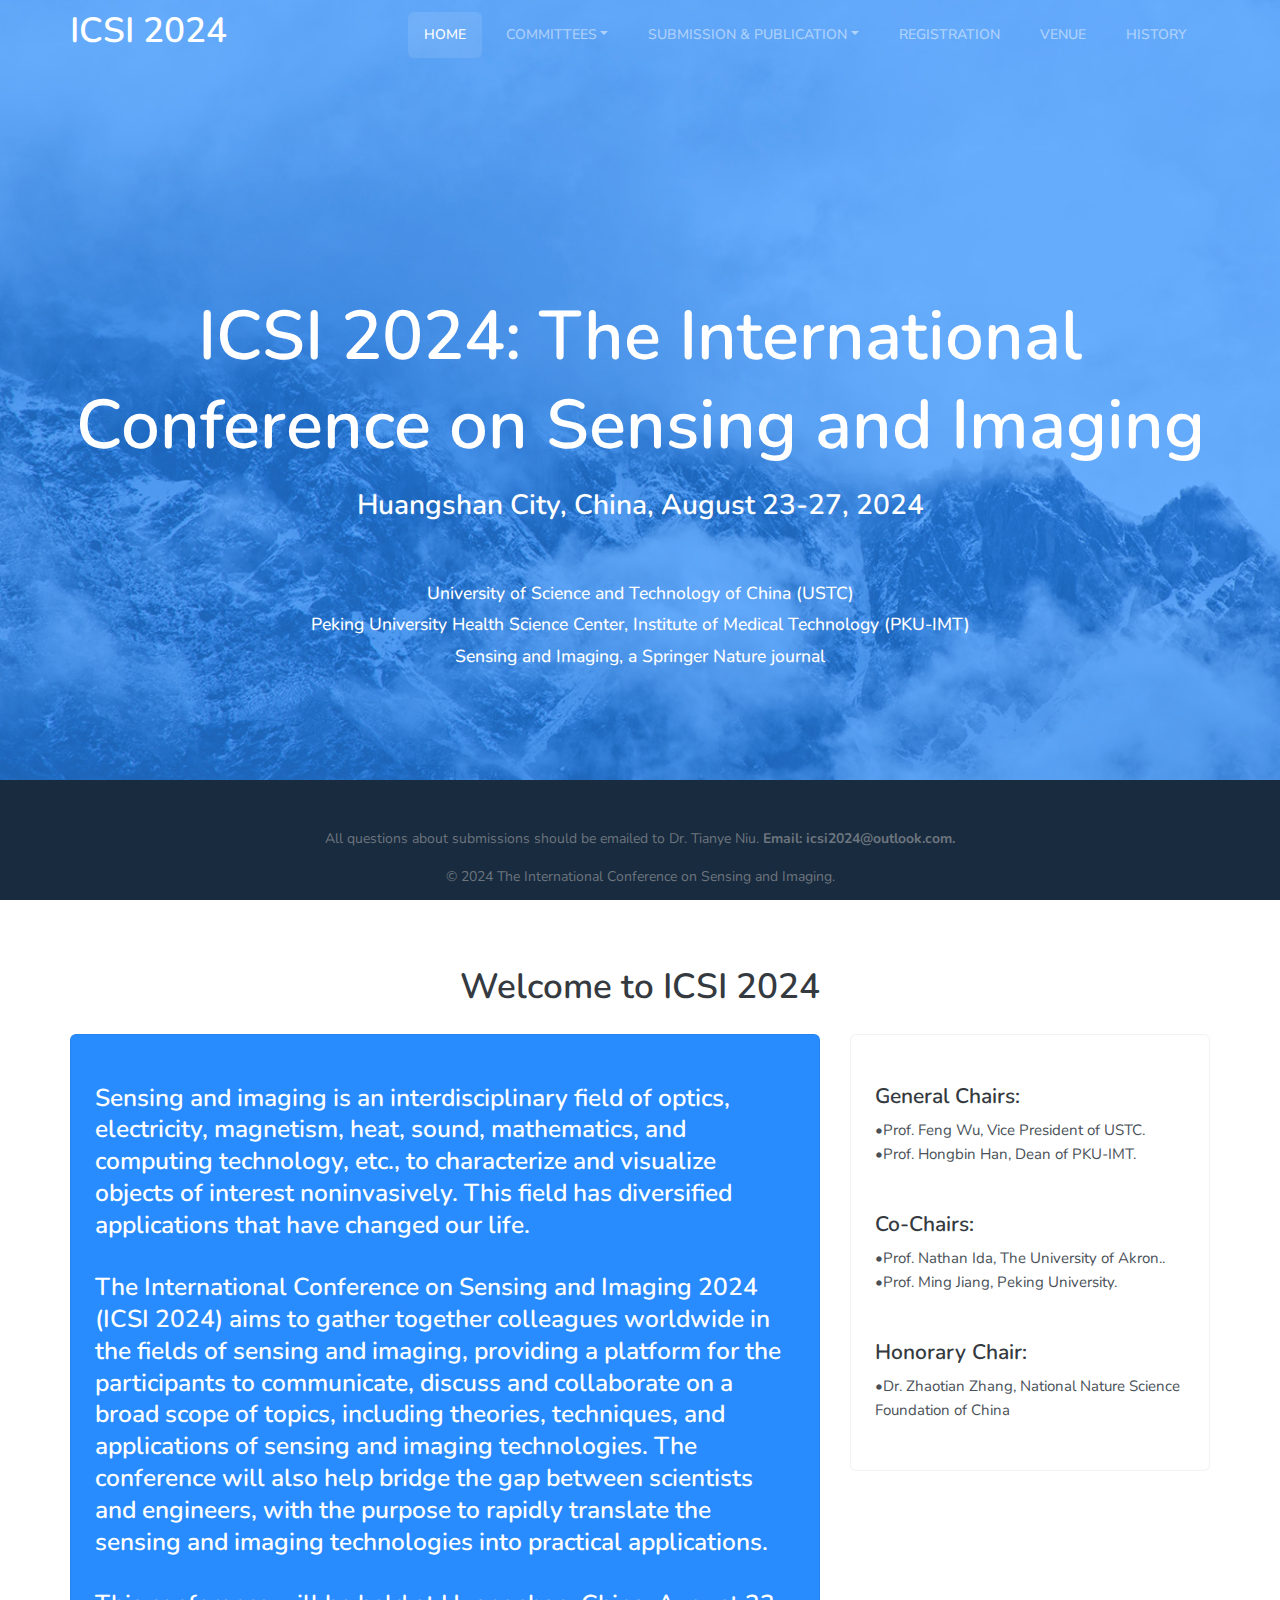
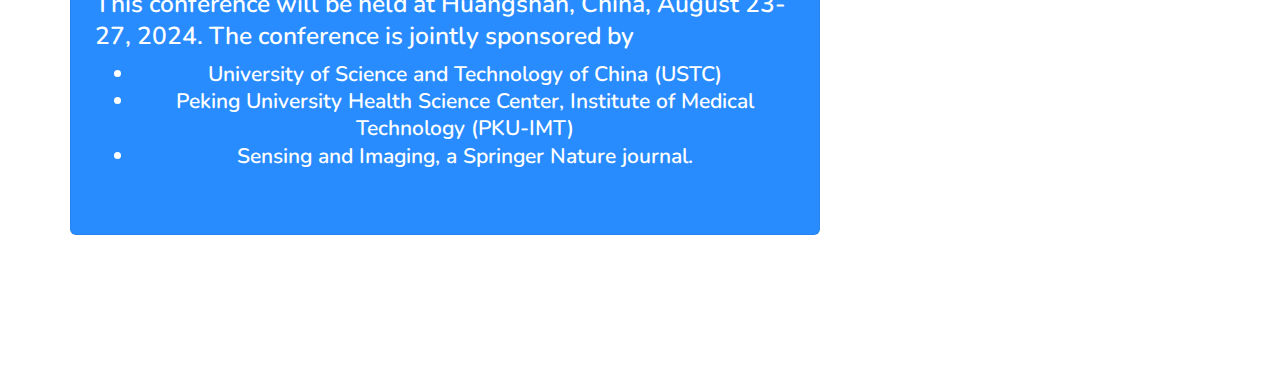
==== commit 084755b6: "Update index.html" ====
--- a/index.html
+++ b/index.html
@@ -136,7 +136,7 @@
                             •Prof. Ming Jiang, Peking University.</p>
                             <br><br>
                         <h3 class="heading h4" >Honorary Chair:</h3>
-                        <p class="mb-0" style="font-size:15px;">•Dr. Zhaotian Zhang, National Science Foundation of China;National Nature Science Foundation of China</p>                    
+                        <p class="mb-0" style="font-size:15px;">•Dr. Zhaotian Zhang, National Nature Science Foundation of China</p>                    
                       </div>
                     </div>
                   </div>
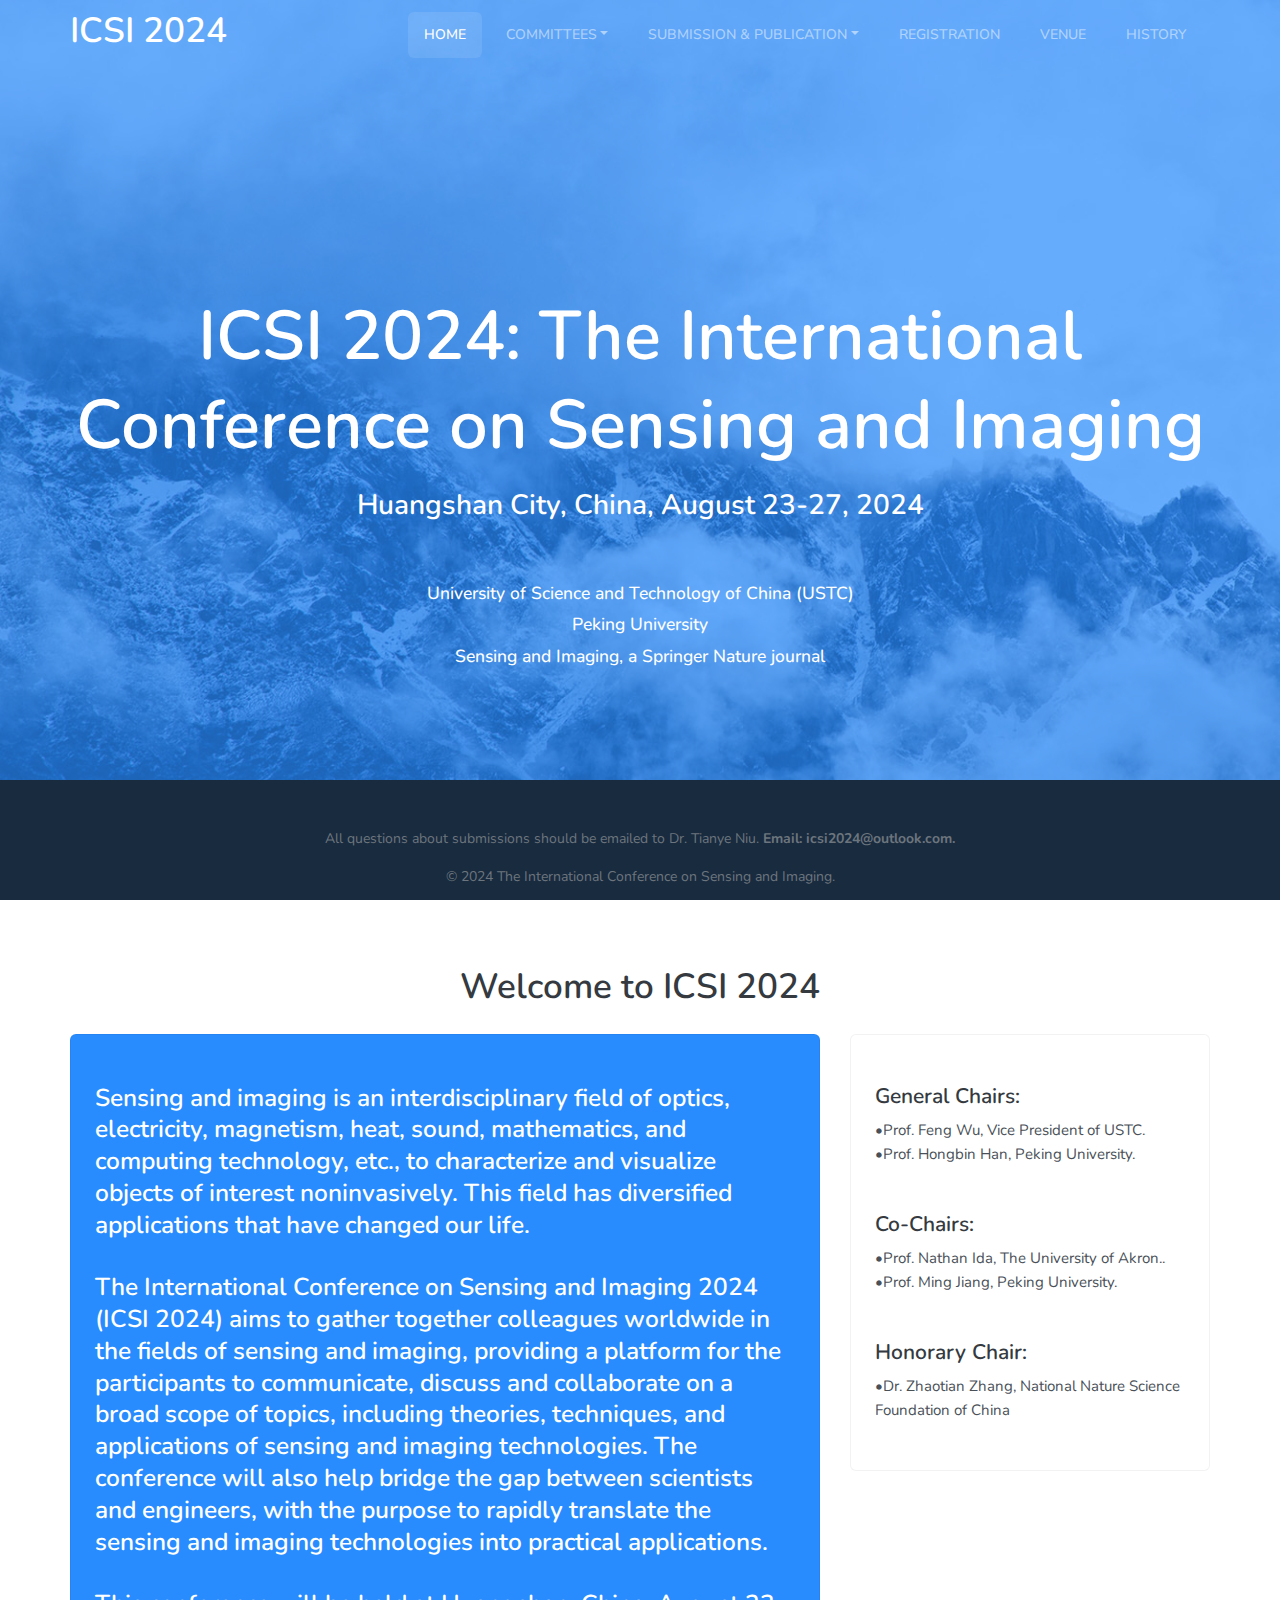
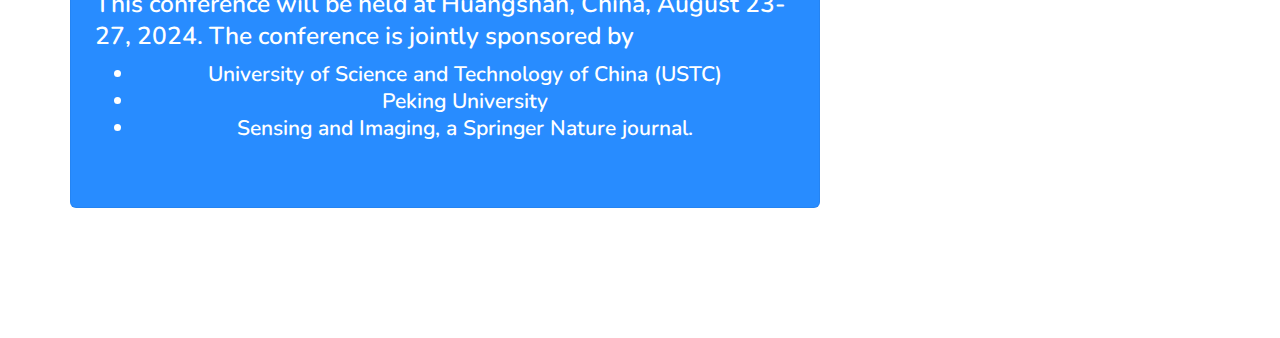
==== commit 9217633e: "Update index.html" ====
--- a/index.html
+++ b/index.html
@@ -3,7 +3,7 @@
   <head>
     <meta charset="utf-8">
     <!-- <meta name="viewport" content="width=device-width, initial-scale=1, shrink-to-fit=no"> -->
-    <meta name="viewport" content="width=device-width, initial-scale=1, maximum-scale=1, user-scalable=no">
+    <meta name="viewport" content="width=device-width, initial-scale=0.3, maximum-scale=1.0, minimum-scale=0.3, user-scalable=yes">
     <meta name="description" content="Probably the most complete UI kit out there. Multiple functionalities and controls added,  extended color palette and beautiful typography, designed as its own extended version of Bootstrap at  the highest level of quality.                             ">
     <meta name="author" content="Webpixels">
     <title>ICSI 2024</title>
@@ -80,7 +80,7 @@
                     </p> -->
                     <p class="lead font-weight-500 text-white mt-3 lh-180 c-white animated" data-animation-in="fadeInUp" data-animation-delay="2500">
                         University of Science and Technology of China (USTC)<br>
-                        Peking University Health Science Center, Institute of Medical Technology (PKU-IMT)<br>
+                        Peking University<br>
                         Sensing and Imaging, a Springer Nature journal
                     </p>
                   </div>
@@ -113,7 +113,7 @@
                         <h4>
                             <ul class="text-center text-white">
                                 <li>University of Science and Technology of China (USTC)</li>
-                                <li>Peking University Health Science Center, Institute of Medical Technology (PKU-IMT)</li>
+                                <li>Peking University</li>
                                 <li>Sensing and Imaging, a Springer Nature journal.</li>    
                             </ul>
                         </h4>
@@ -129,7 +129,7 @@
                       <div class="icon-text">
                         <h3 class="heading h4">General Chairs:</h3>
                         <p class="mb-0" style="font-size:15px;">•Prof. Feng Wu, Vice President of USTC.<br>
-                            •Prof. Hongbin Han, Dean of PKU-IMT.</p>
+                            •Prof. Hongbin Han, Peking University.</p>
                         <br><br>
                         <h3 class="heading h4" >Co-Chairs:</h3>
                         <p class="mb-0" style="font-size:15px;">•Prof. Nathan Ida, The University of Akron..<br>
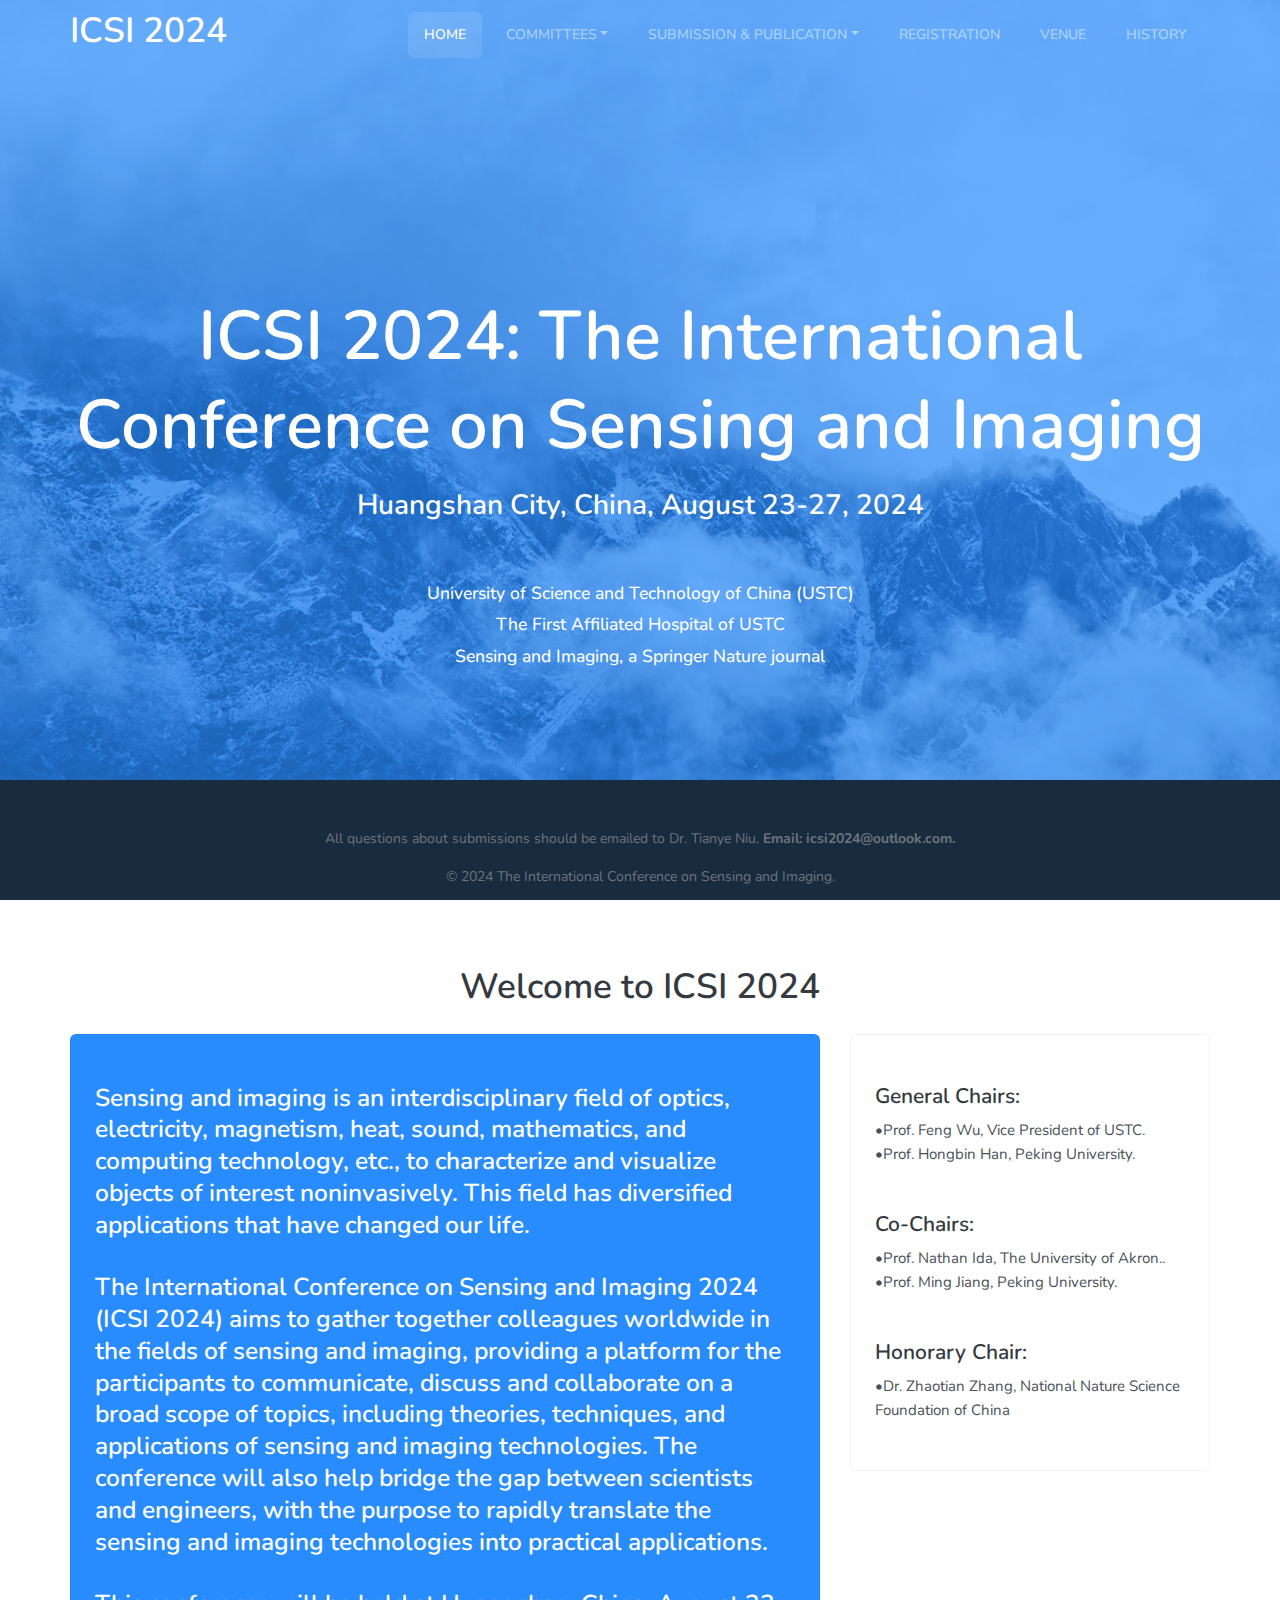
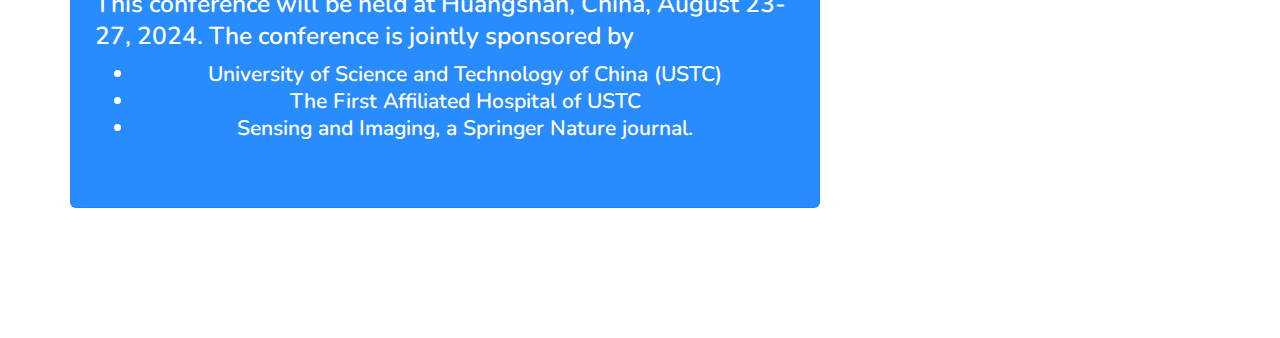
==== commit b2b63c7e: "Update index.html" ====
--- a/index.html
+++ b/index.html
@@ -80,7 +80,7 @@
                     </p> -->
                     <p class="lead font-weight-500 text-white mt-3 lh-180 c-white animated" data-animation-in="fadeInUp" data-animation-delay="2500">
                         University of Science and Technology of China (USTC)<br>
-                        Peking University<br>
+                        The First Affiliated Hospital of USTC<br>
                         Sensing and Imaging, a Springer Nature journal
                     </p>
                   </div>
@@ -113,7 +113,7 @@
                         <h4>
                             <ul class="text-center text-white">
                                 <li>University of Science and Technology of China (USTC)</li>
-                                <li>Peking University</li>
+                                <li>The First Affiliated Hospital of USTC</li>
                                 <li>Sensing and Imaging, a Springer Nature journal.</li>    
                             </ul>
                         </h4>
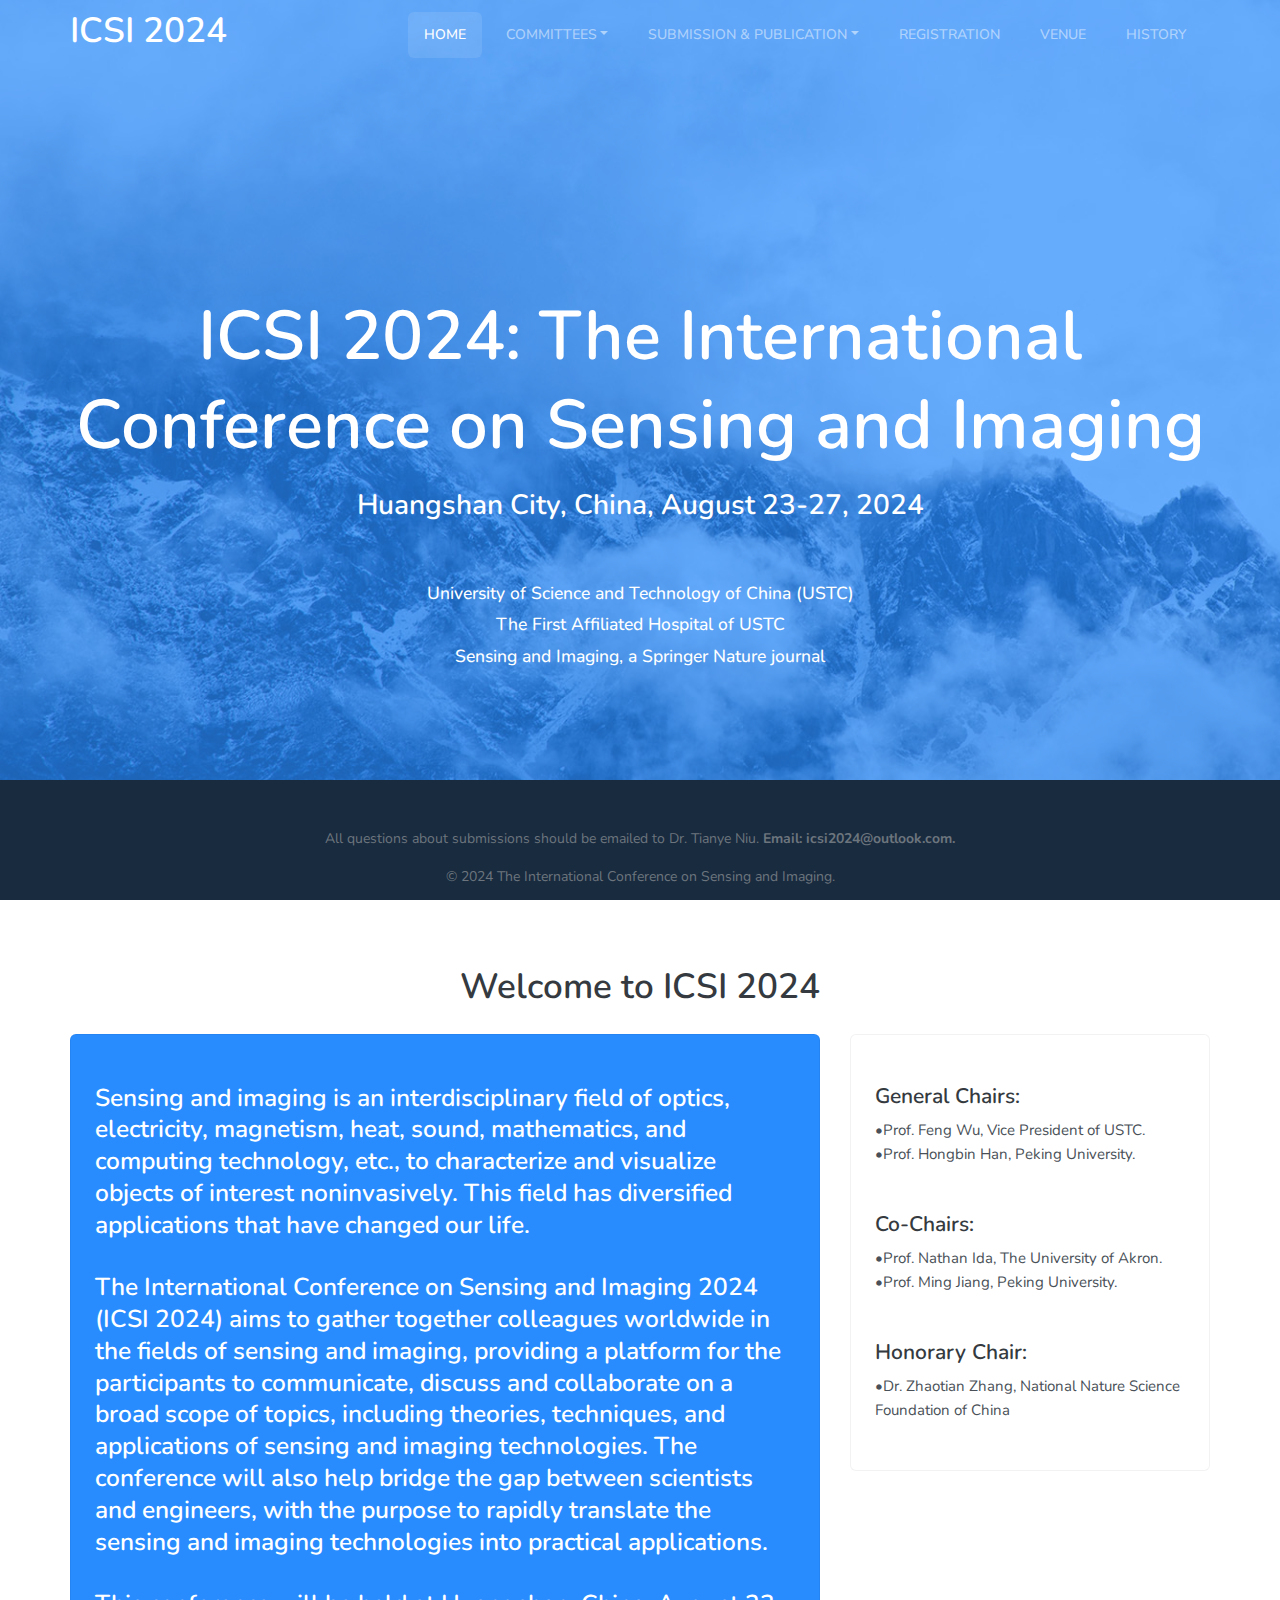
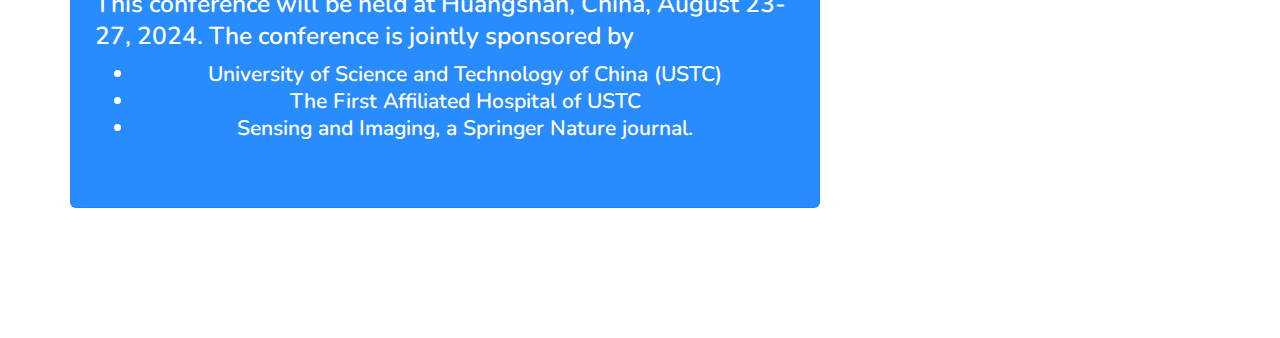
==== commit e16ecfc5: "Update index.html" ====
--- a/index.html
+++ b/index.html
@@ -132,7 +132,7 @@
                             •Prof. Hongbin Han, Peking University.</p>
                         <br><br>
                         <h3 class="heading h4" >Co-Chairs:</h3>
-                        <p class="mb-0" style="font-size:15px;">•Prof. Nathan Ida, The University of Akron..<br>
+                        <p class="mb-0" style="font-size:15px;">•Prof. Nathan Ida, The University of Akron.<br>
                             •Prof. Ming Jiang, Peking University.</p>
                             <br><br>
                         <h3 class="heading h4" >Honorary Chair:</h3>
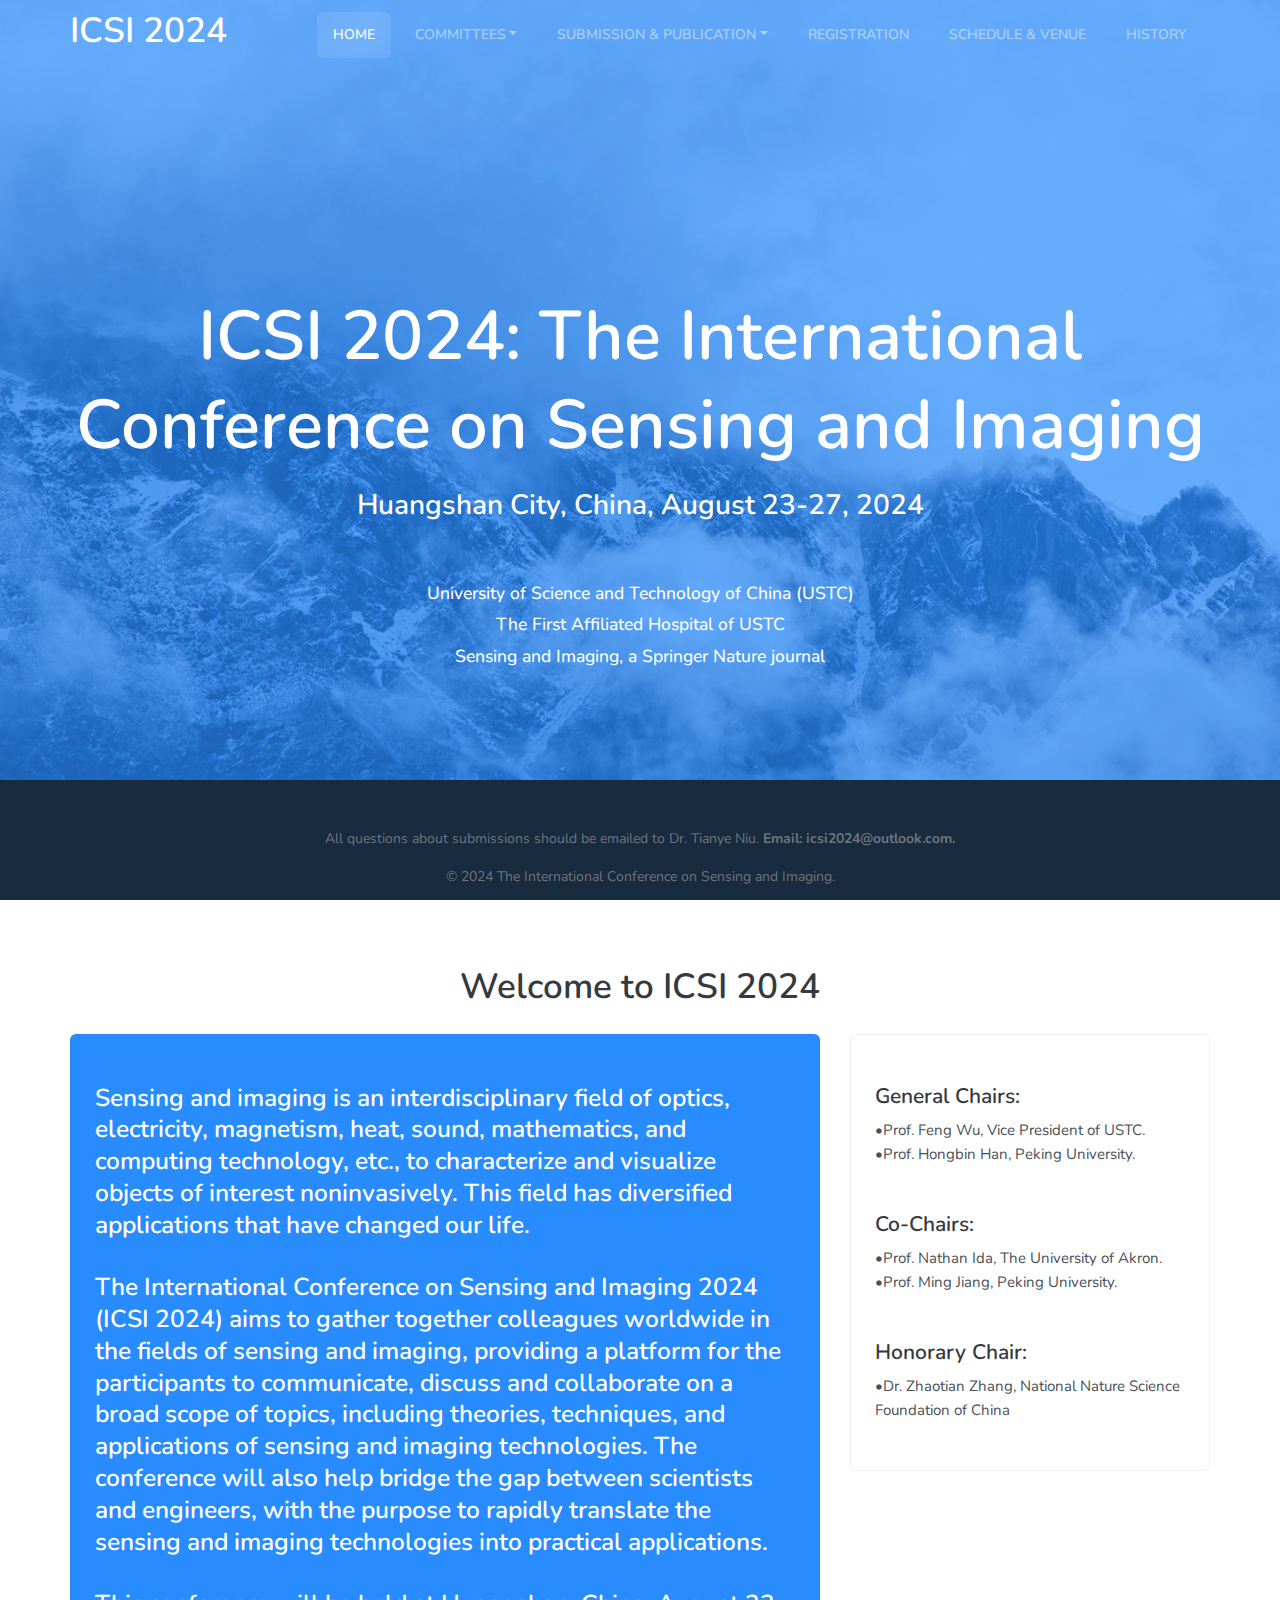
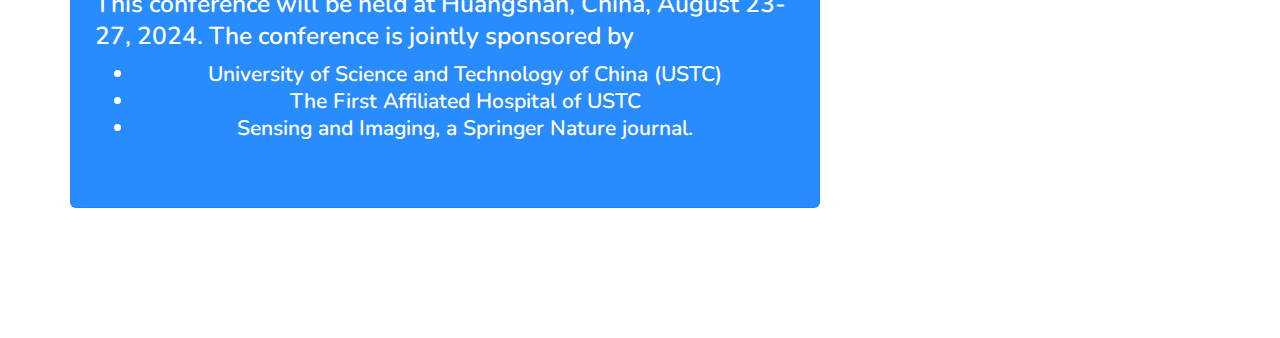
==== commit 722406b5: "Update index.html" ====
--- a/index.html
+++ b/index.html
@@ -48,7 +48,7 @@
                 <a class="nav-link" href="./register/register.html">REGISTRATION</a>
               </li>
               <li class="nav-item">
-                <a class="nav-link" href="./VENUE/venue.htm">VENUE</a>
+                <a class="nav-link" href="./VENUE/venue.htm">SCHEDULE & VENUE</a>
               </li>
               <li class="nav-item">
                 <a class="nav-link" href="./HISTORY/history.htm">HISTORY</a>
